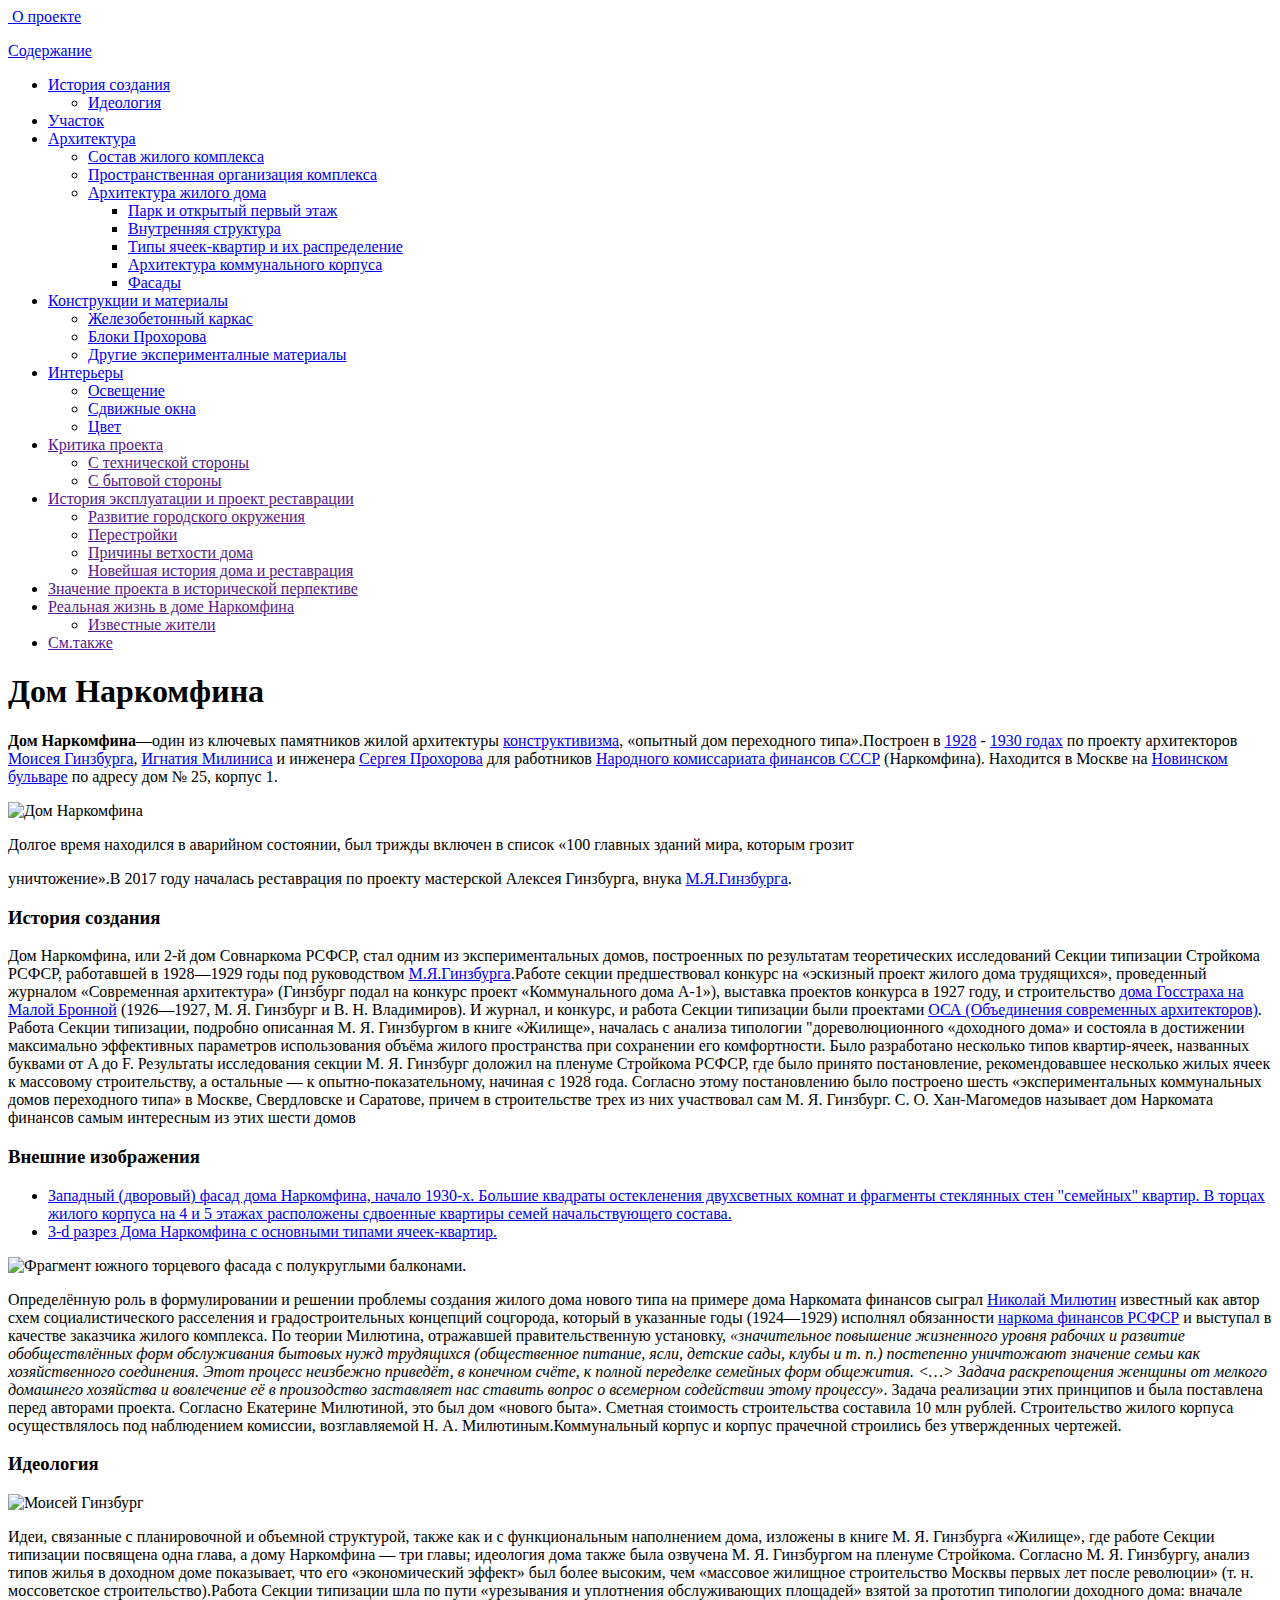
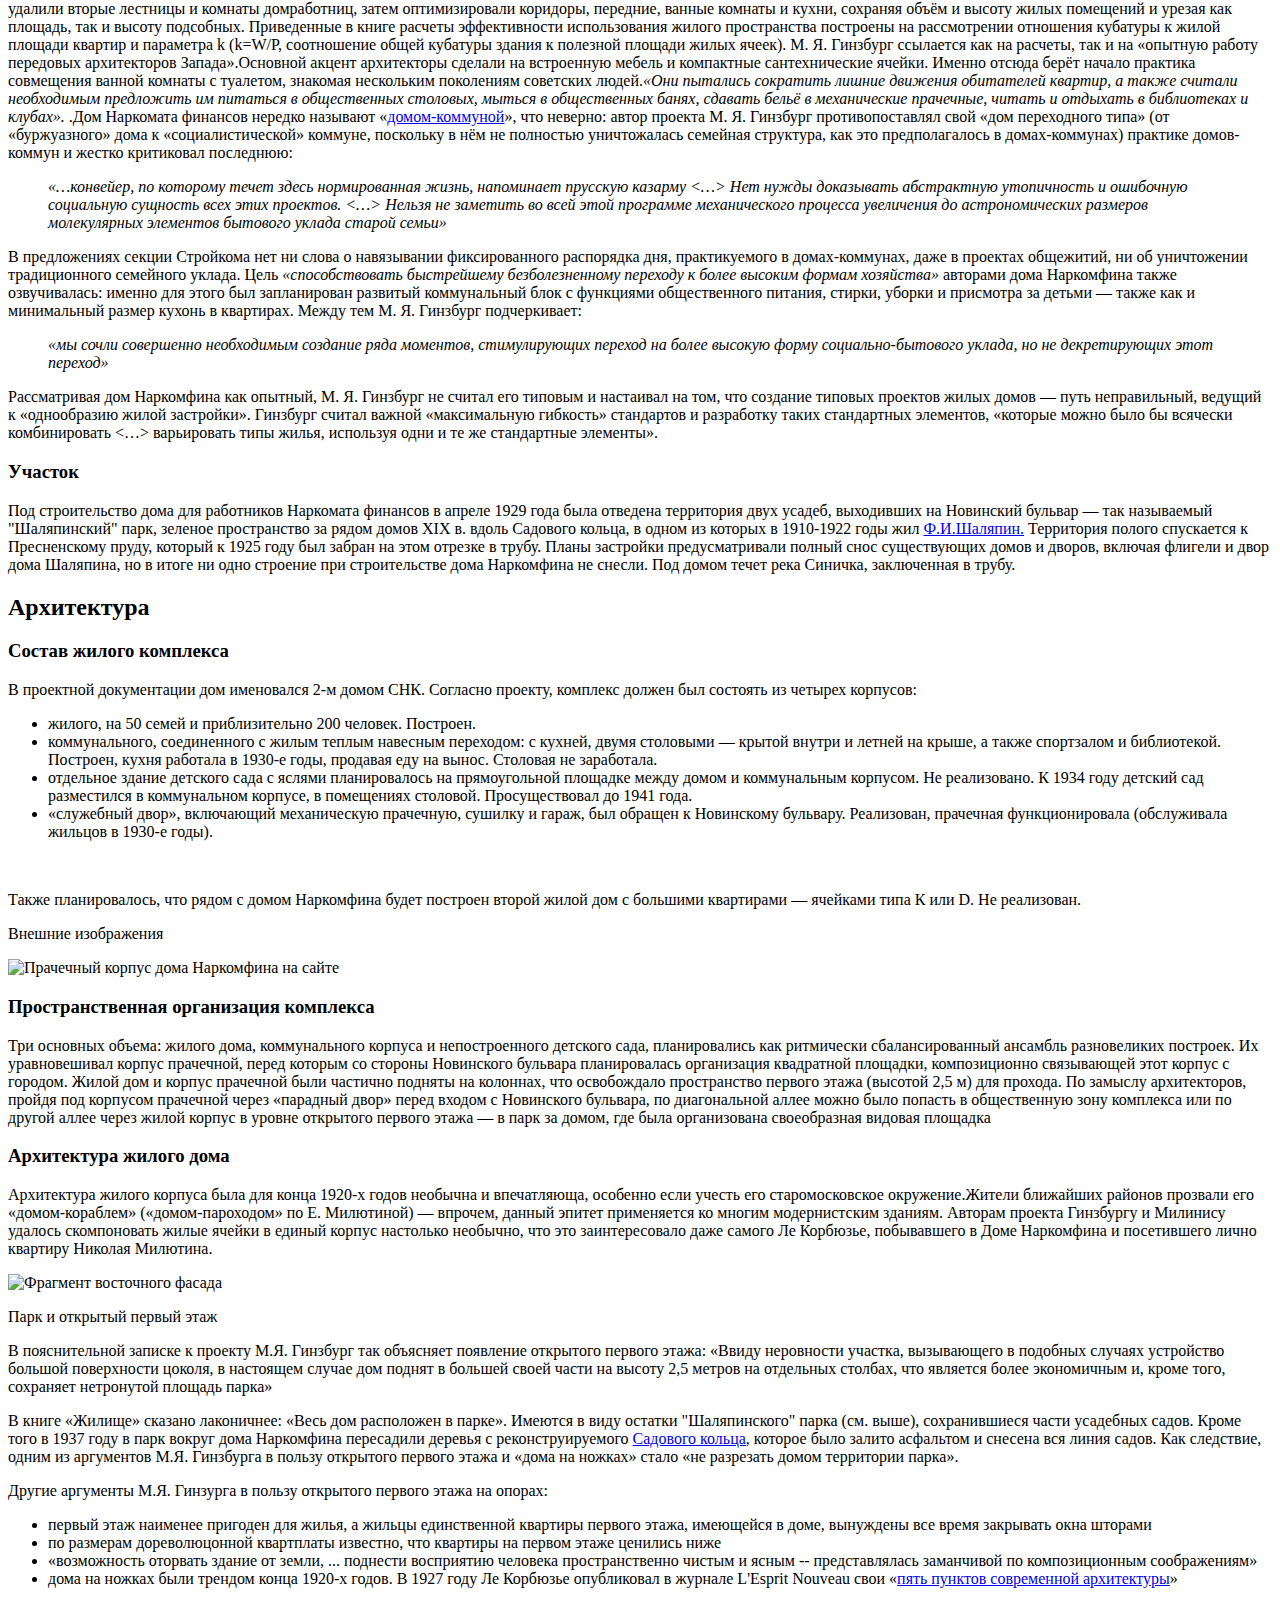
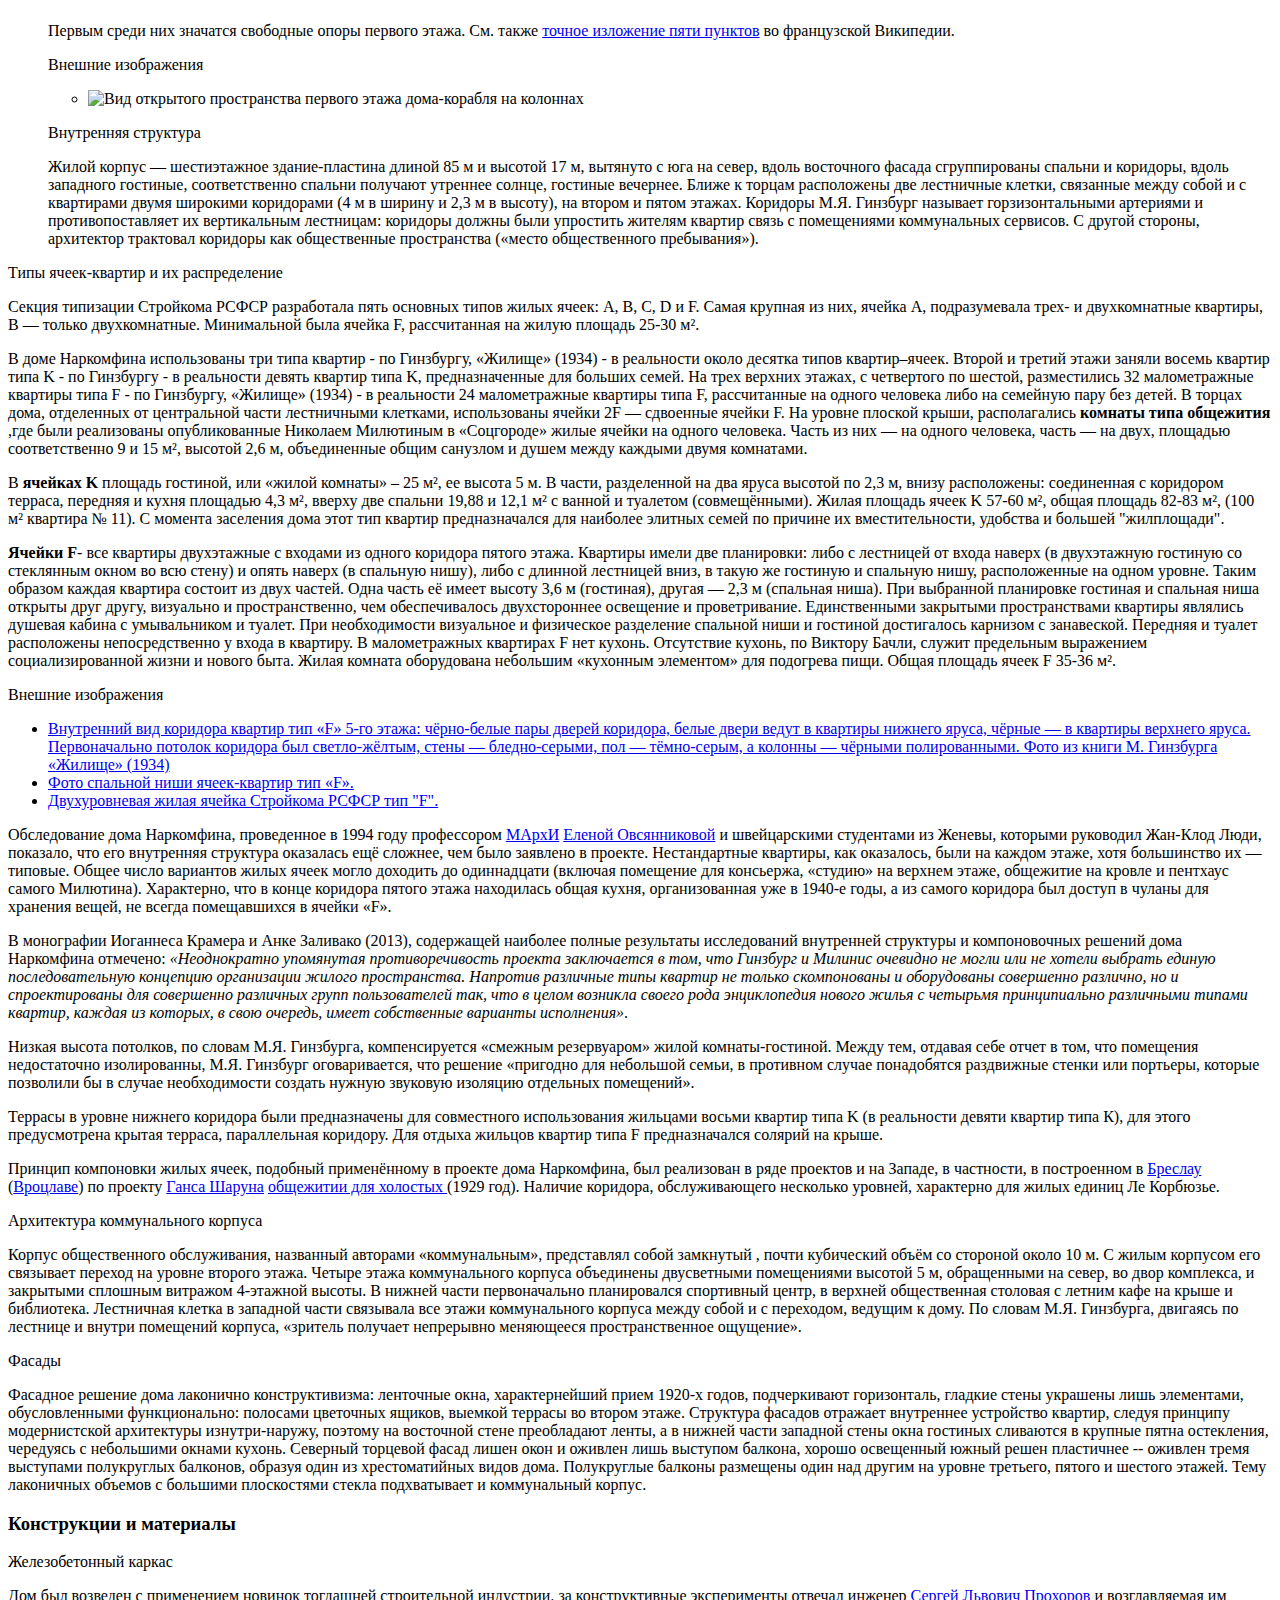
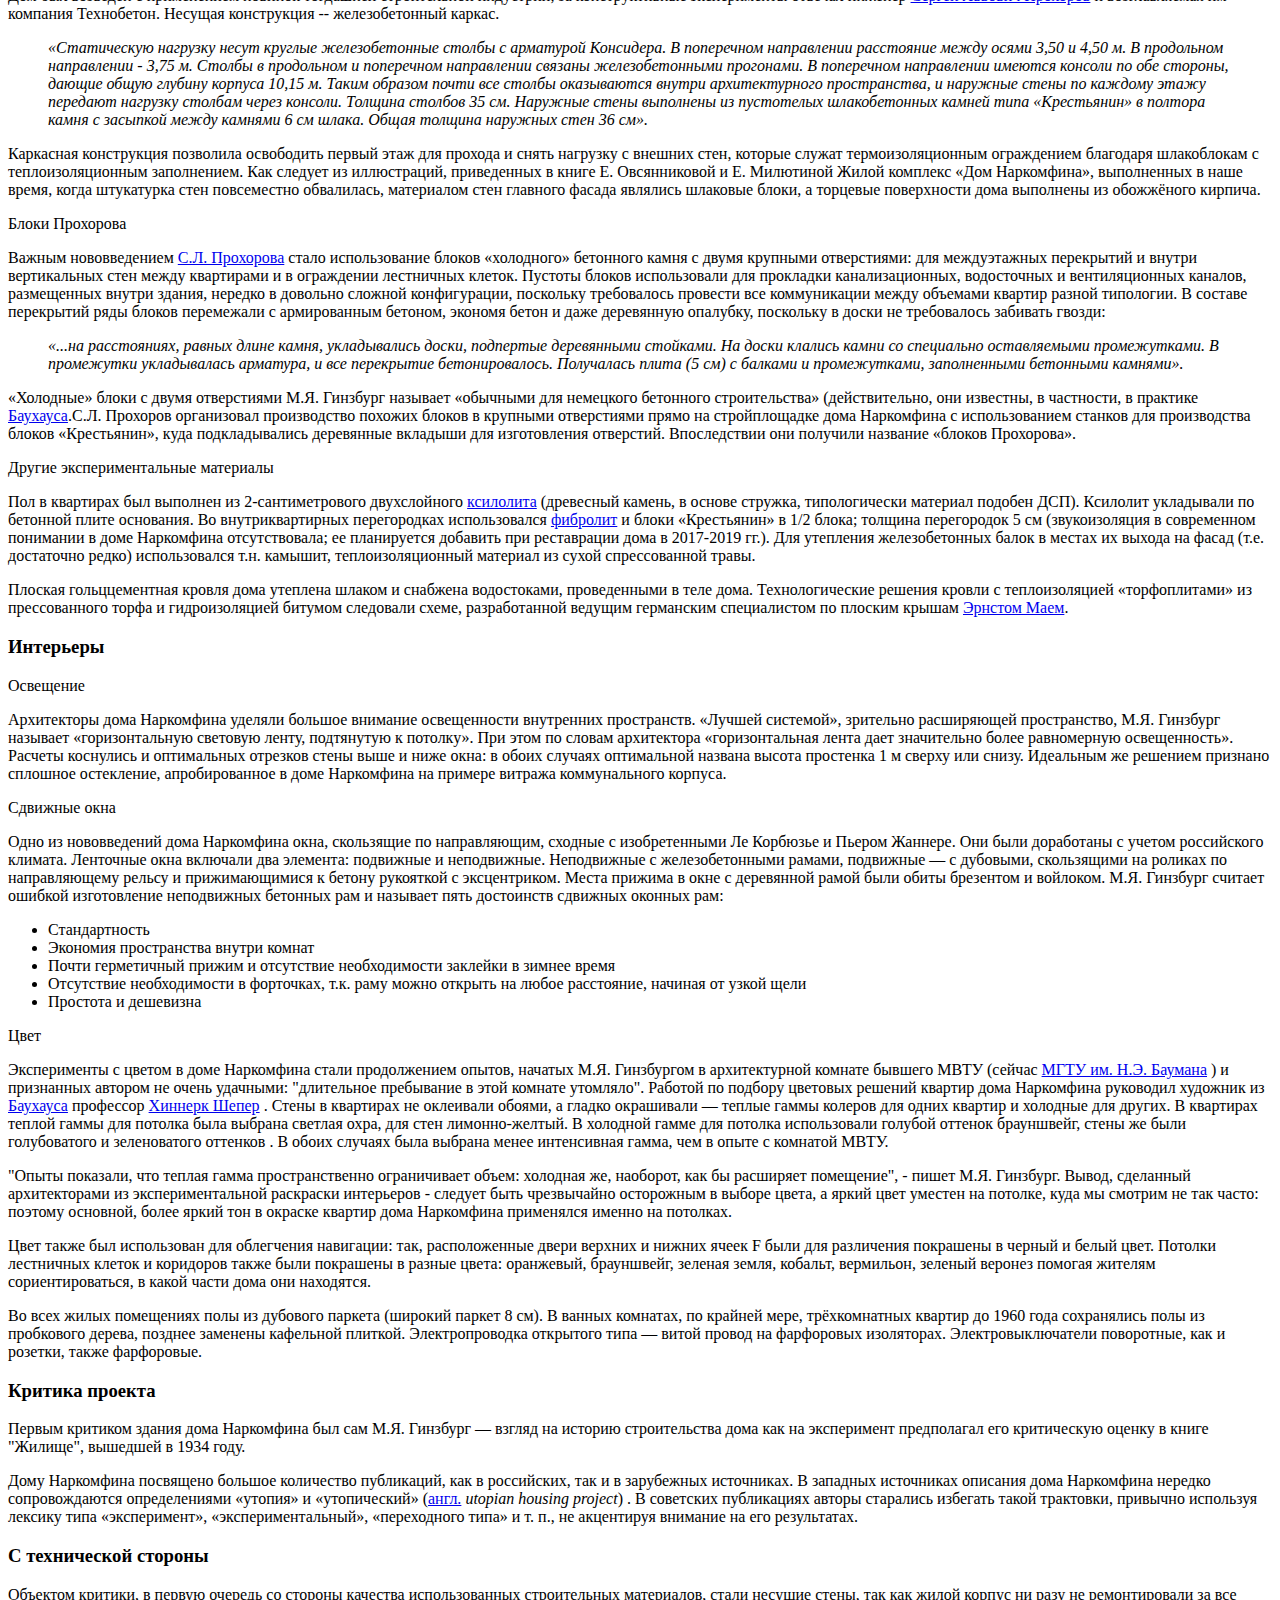
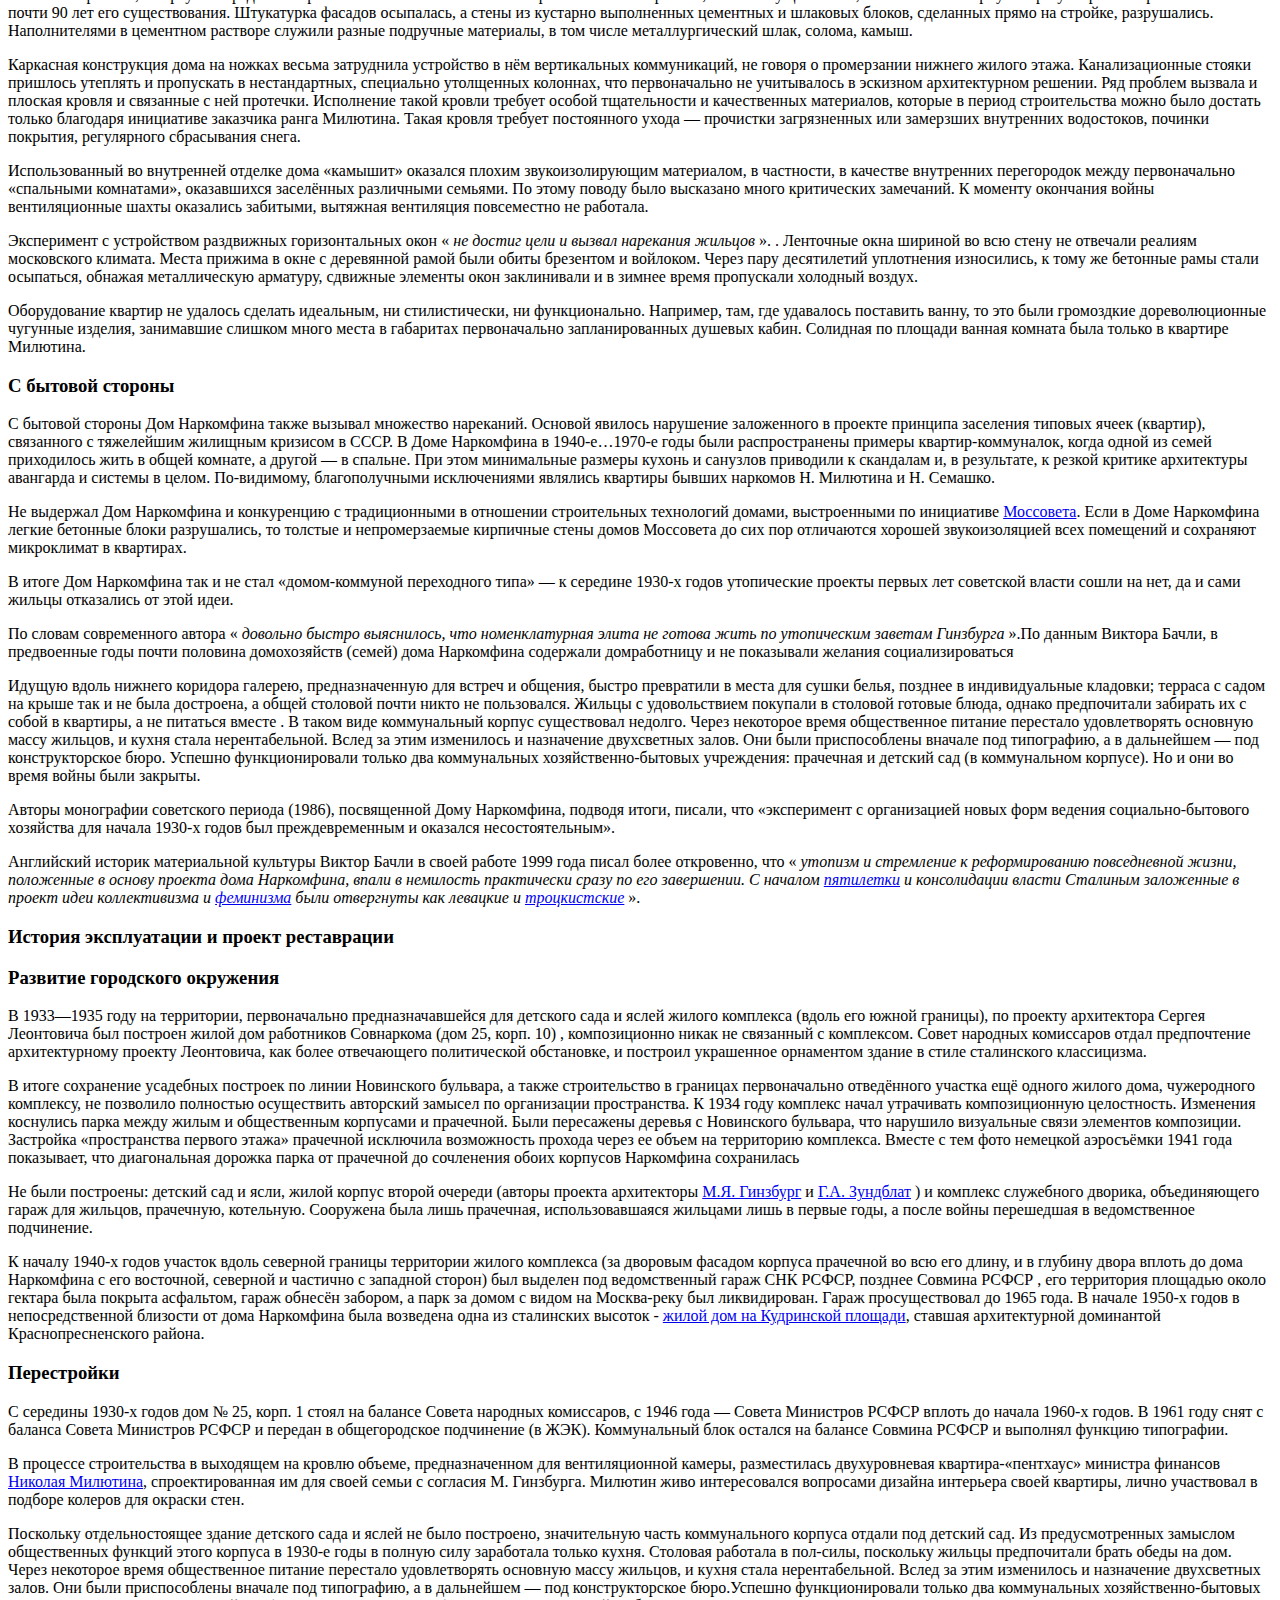
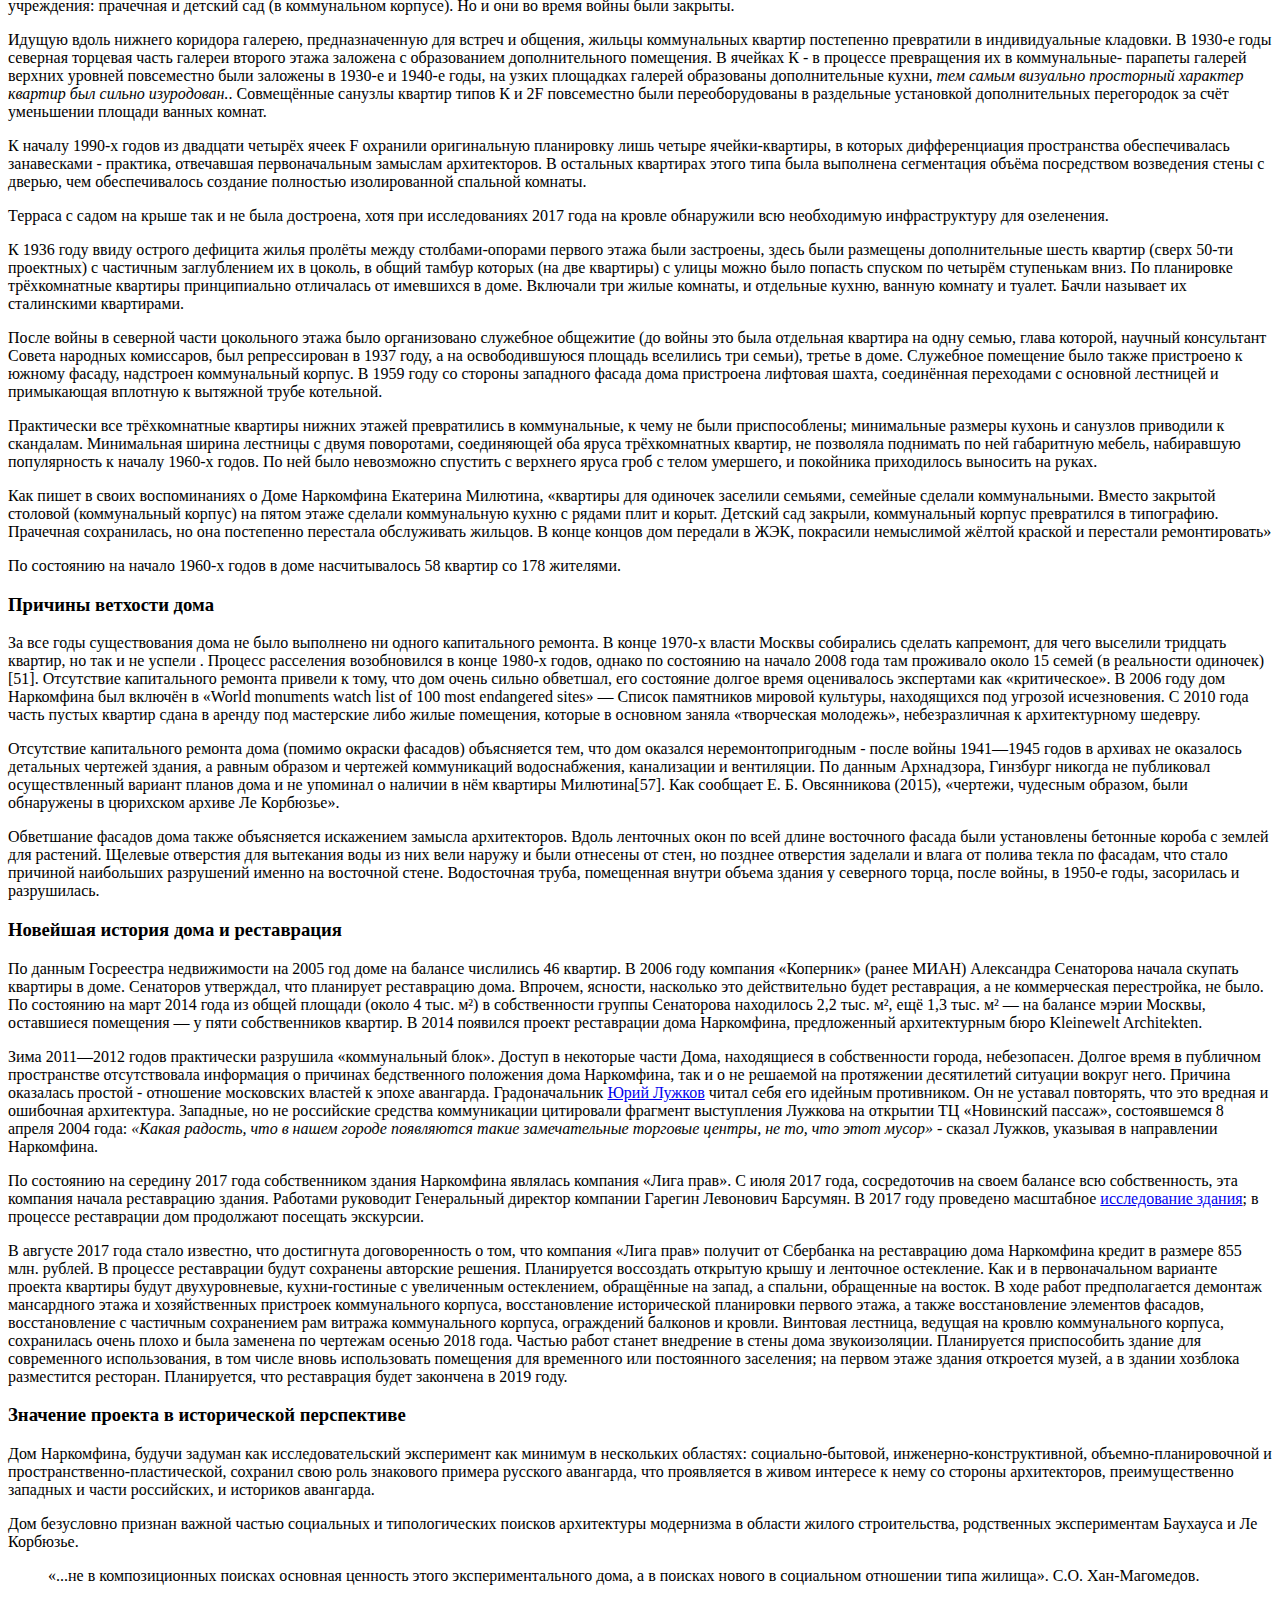
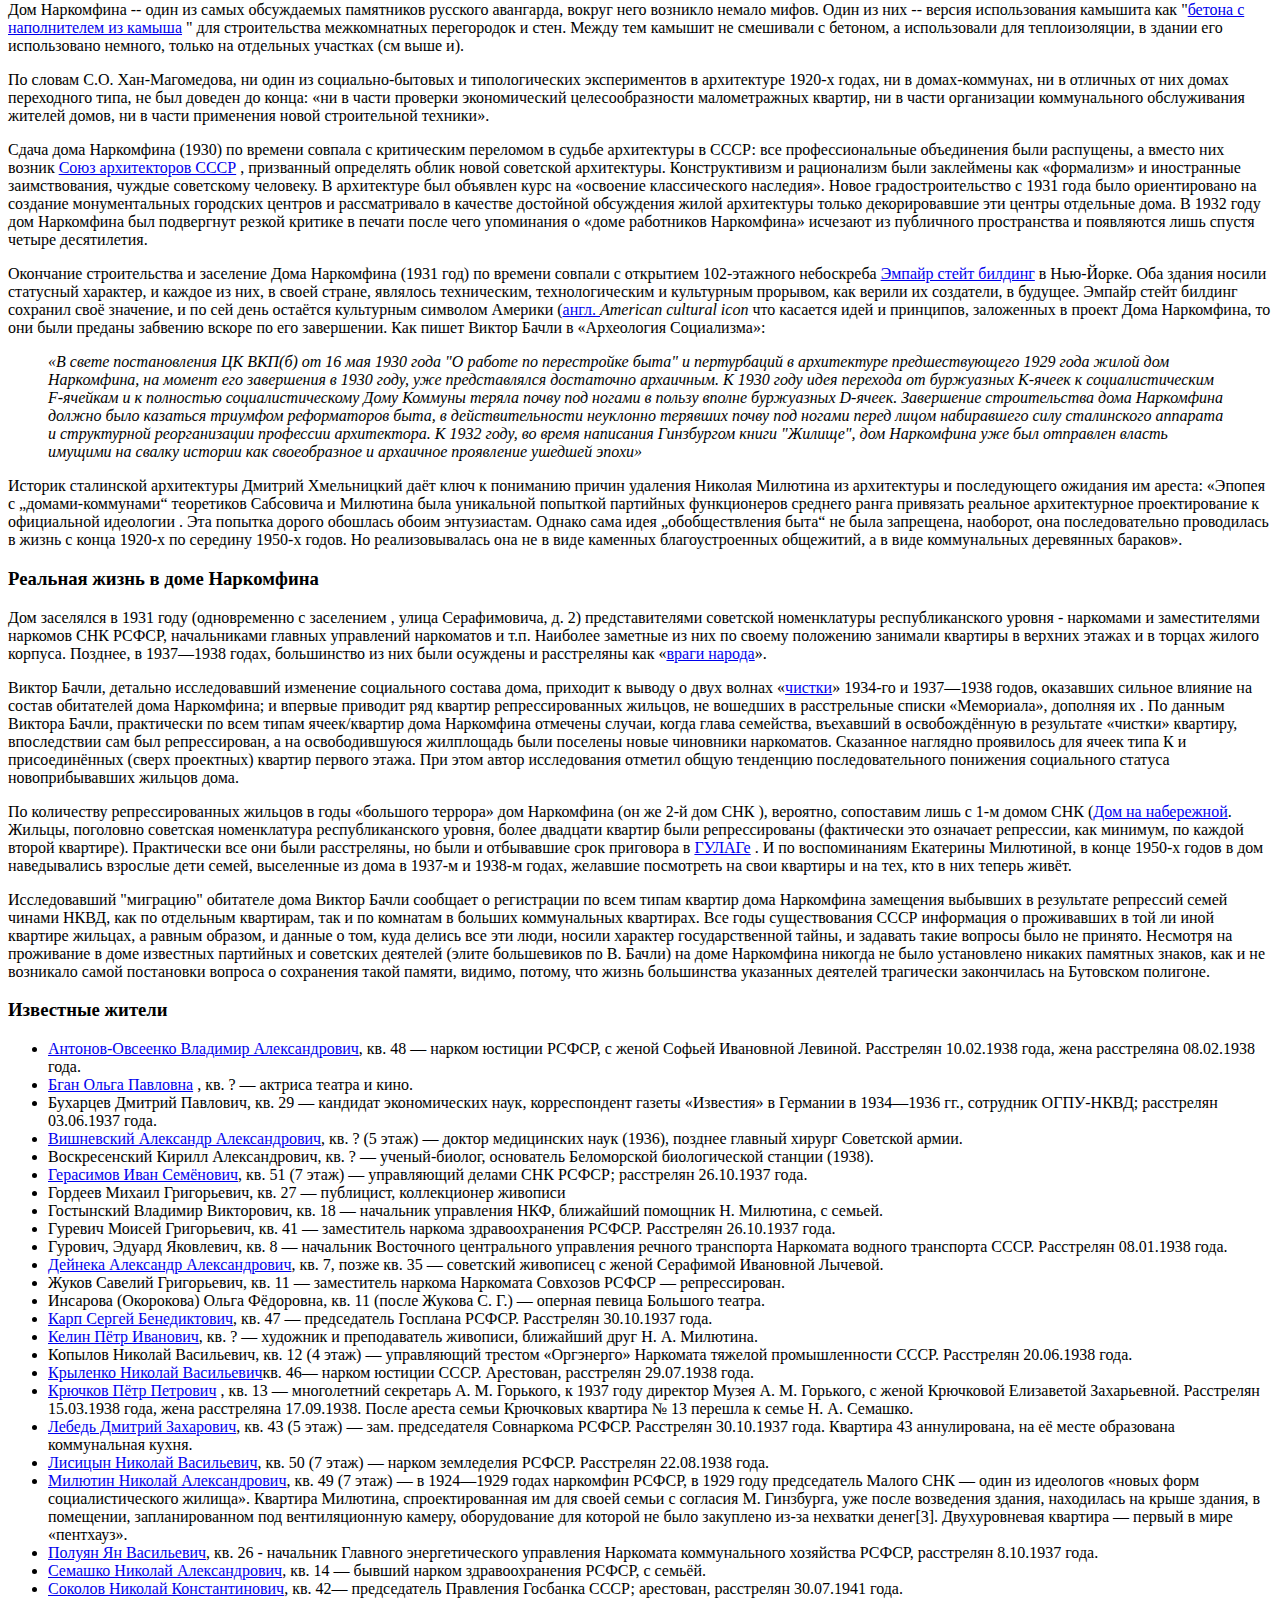
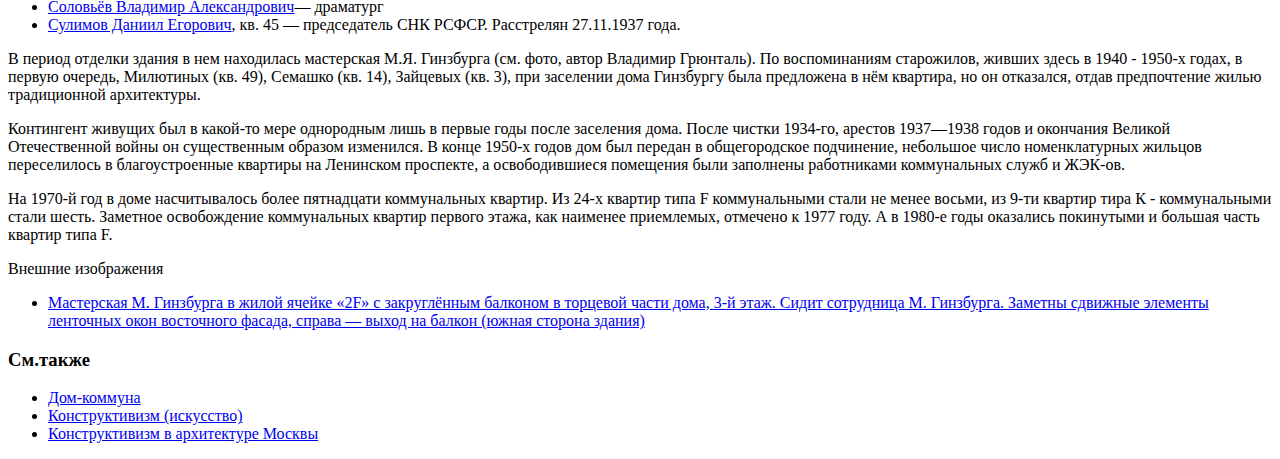
==== index.html @ d17952a6 "Create index.html" ====
<!DOCTYPE html>
<html lang="en" dir="ltr">
<head>
<meta charset="utf-8">
<meta name="" content="">
<meta name="" content="">
<link rel="icon" type="image/x-icon" href="images/favicon.ico" />
<link rel="icon" type="image/png" href="images/favicon.png" />
<title>Дом Наркомфина</title>
<link rel="stylesheet" href="stylesheets/style.css">
<script src="/Users/kofmoon/Documents/GitHub/wikipedium/javascripts/jquery-3.5.1.js" charset="utf-8"></script>
<script>
$(function() {
	$('.sidebar a').each(function() {
		$(this).on('click', function(e) {
			e.preventDefault();
			var scrollTo = $(this).attr('href');
			var whitespace = scrollTo == '#s1' ? 70 : 30;
			$('html,body').animate({
				scrollTop: $(scrollTo).offset().top - whitespace
			}, 1000);
		});
	});
});
</script>
</head>
<body>
  <div class="menubar">
    <a href="index.html"> <img src="images/logo.svg" alt=""> </a>
    <a href="about.html">О проекте</a>
  </div>
<nav class="sidebar">
<p><a href="#s1">Содержание</a></p>
<ul>
<li><a href="#s2">История создания</a></li>
<ul>
<li><a href="#s3">Идеология</a></li>
</ul>
<li><a href="#s4">Участок</a></li>
<li><a href="#s5">Архитектура</a></li>
<ul>
<li><a href="#s6">Состав жилого комплекса</a></li>
<li><a href="#s7">Пространственная организация комплекса</a></li>
<li><a href="#s8">Архитектура жилого дома</a></li>
<ul>
<li><a href="#s9">Парк и открытый первый этаж</a></li>
<li><a href="#s10">Внутренняя структура</a></li>
<li><a href="#s11">Типы ячеек-квартир и их распределение</a></li>
<li><a href="#s12">Архитектура коммунального корпуса</a></li>
<li><a href="#s13">Фасады</a></li>
</ul>
</ul>
<li><a href="#s14">Конструкции и материалы</a></li>
<ul>
<li><a href="#s15">Железобетонный каркас</a></li>
<li><a href="#s16">Блоки Прохорова</a></li>
<li><a href="#s17">Другие эксперименталные материалы</a></li>
</ul>
<li><a href="#s18">Интерьеры</a></li>
<ul>
<li><a href="#s19">Освещение</a></li>
<li><a href="#s20">Сдвижные окна</a></li>
<li><a href="#s21">Цвет</a></li>
</ul>
<li><a href="">Критика проекта</a></li>
<ul>
<li><a href="">С технической стороны</a></li>
<li><a href="">С бытовой стороны</a></li>
</ul>
<li><a href="">История эксплуатации и проект реставрации</a></li>
<ul>
<li><a href="">Развитие городского окружения</a></li>
<li><a href="">Перестройки</a></li>
<li><a href="">Причины ветхости дома</a></li>
<li><a href="">Новейшая история дома и реставрация</a></li>
</ul>
<li><a href="">Значение проекта в исторической перпективе</a></li>
<li><a href="">Реальная жизнь в доме Наркомфина</a></li>
<ul>
<li><a href="">Известные жители</a></li>
</ul>
<li><a href="">См.также</a></li>
</ul>
</nav>
<article>
<h1>Дом Наркомфина</h1>
 <!-- <h5>Материал из Википедии — свободной энциклопедии</h5> -->
 <p class="od"><strong>Дом Наркомфина</strong>—один из ключевых памятников жилой архитектуры <a href="https://ru.wikipedia.org/wiki/Конструктивизм_(искусство)" target="_blank">конструктивизма</a>, «опытный дом переходного типа».Построен в <a href="https://ru.wikipedia.org/wiki/1928_год" target="_blank">1928</a> - <a href="https://ru.wikipedia.org/wiki/1930_год" target="_blank">1930 годах</a> по проекту архитекторов <a href="https://ru.wikipedia.org/wiki/Гинзбург,_Моисей_Яковлевич" target="_blank">Моисея Гинзбурга</a>, <a href="https://ru.wikipedia.org/wiki/Милинис,_Игнатий_Францевич" target="_blank">Игнатия Милиниса</a> и инженера <a href="https://ru.wikipedia.org/wiki/Прохоров,_Сергей_Львович" target="_blank">Сергея Прохорова</a> для работников <a href="https://ru.wikipedia.org/wiki/Народный_комиссариат_финансов_СССР" target="_blank">Народного комиссариата финансов СССР</a> (Наркомфина). Находится в Москве на <a href="https://ru.wikipedia.org/wiki/Новинский_бульвар" target="_blank">Новинском бульваре</a> по адресу дом № 25, корпус 1. </p>
  <img src="images/narkomfin 1.jpg" width="1020px" height="765px" class="img" alt="Дом Наркомфина">
  <p class="bn">Долгое время находился в аварийном состоянии, был трижды включен в список «100 главных зданий мира, которым грозит</p>
  <p>уничтожение».В 2017 году началась реставрация по проекту мастерской Алексея Гинзбурга, внука <a href="https://ru.wikipedia.org/wiki/Гинзбург,_Моисей_Яковлевич" target="_blank">М.Я.Гинзбурга</a>.</p>
  <!-- <p>     <h4>Содержание</h4> </p>
<ul>
<li><a href="https://ru.wikipedia.org/wiki/Дом_Наркомфина#История_создания" target="_parent">История создания</a>    </li> -
<ul>
  <li><a href="https://ru.wikipedia.org/wiki/Дом_Наркомфина#Идеология" target="_parent">Идеология</a>      </li> -
</ul>
<li><a href="https://ru.wikipedia.org/wiki/Дом_Наркомфина#Участок" target="_parent">Участок</a>    </li> -
<li><a href="https://ru.wikipedia.org/wiki/Дом_Наркомфина#Архитектура" target="_parent">Архитектура</a>    </li> -
<ul>
  <li><a href="https://ru.wikipedia.org/wiki/Дом_Наркомфина#Состав_жилого_комплекса" target="_parent">Состав жилого комплекса</a>     </li> -
  <li><a href="https://ru.wikipedia.org/wiki/Дом_Наркомфина#Пространственная_организация_комплекса" target="_parent">Пространственная организация комплекса</a>    </li> -
  <li><a href="https://ru.wikipedia.org/wiki/Дом_Наркомфина#Архитектура_жилого_дома" target="_parent">Архитектура жилого дома</a>     </li> -
  <ul>
      <li><a href="https://ru.wikipedia.org/wiki/Дом_Наркомфина#Парк_и_открытый_первый_этаж" target="_parent">Парк и открытый первый этаж</a>   </li> -
      <li><a href="https://ru.wikipedia.org/wiki/Дом_Наркомфина#Внутренняя_структура" target="_parent">Внутренняя структура</a>    </li> -
      <li><a href="https://ru.wikipedia.org/wiki/Дом_Наркомфина#Типы_ячеек-квартир_и_их_распределение" target="_parent">Типы ячеек-квартир и их распределение</a>  </li> -
      <li><a href="https://ru.wikipedia.org/wiki/Дом_Наркомфина#Архитектура_коммунального_корпуса" target="_parent">Архитектура коммунального корпуса</a>   </li> -
      <li><a href="https://ru.wikipedia.org/wiki/Дом_Наркомфина#Фасады" target="_parent">Фасады</a>     </li> -
  </ul>
<li><a href="https://ru.wikipedia.org/wiki/Дом_Наркомфина#Конструкции_и_материалы" target="_parent">Конструкции и материалы</a>   </li> -
<ul>
<li><a href="https://ru.wikipedia.org/wiki/Дом_Наркомфина#Железобетонный_каркас" target="_parent">Железобетонный каркас</a>    </li> -
<li><a href="https://ru.wikipedia.org/wiki/Дом_Наркомфина#Блоки_Прохорова" target="_parent">Блоки Прохорова</a>    </li> -
<li><a href="https://ru.wikipedia.org/wiki/Дом_Наркомфина#Другие_экспериментальные_материалы" target="_parent">Другие экспериментальные материалы</a>   </li> -
</ul>
<li><a href="https://ru.wikipedia.org/wiki/Дом_Наркомфина#Интерьеры" target="_parent">Интерьеры</a>   </li> -
<ul>
  <li><a href="https://ru.wikipedia.org/wiki/Дом_Наркомфина#Освещение" target="_parent">Освещение</a>   </li> -
  <li><a href="https://ru.wikipedia.org/wiki/Дом_Наркомфина#Сдвижные_окна" target="_parent">Сдвижные окна</a>   </li> -
  <li><a href="https://ru.wikipedia.org/wiki/Дом_Наркомфина#Цвет" target="_parent">Цвет</a> </li>
</ul>
<li><a href="https://ru.wikipedia.org/wiki/Дом_Наркомфина#Критика_проекта" target="_parent">Критика проекта</a>    </li> -
<ul>
  <li><a href="https://ru.wikipedia.org/wiki/Дом_Наркомфина#С_технической_стороны" target="_parent">С технической стороны</a>    </li>
  <li><a href="https://ru.wikipedia.org/wiki/Дом_Наркомфина#С_бытовой_стороны" target="_parent">С бытовой стороны</a>  </li>
</ul>
<li><a href="https://ru.wikipedia.org/wiki/Дом_Наркомфина#История_эксплуатации_и_проект_реставрации" target="_parent">История эксплуатации и проект реставрации</a>   </li>
<ul>
  <li><a href="https://ru.wikipedia.org/wiki/Дом_Наркомфина#Развитие_городского_окружения" target="_parent">Развитие городского окружения</a>   </li>
  <li><a href="https://ru.wikipedia.org/wiki/Дом_Наркомфина#Перестройки" target="_parent">Перестройки</a>  </li>
  <li><a href="https://ru.wikipedia.org/wiki/Дом_Наркомфина#Причины_ветхости_дома" target="_parent">Причины ветхости дома</a>   </li>
  <li><a href="https://ru.wikipedia.org/wiki/Дом_Наркомфина#Новейшая_история_дома_и_реставрация" target="_parent">Новейшая история дома и реставрация</a>  </li>
</ul>
<li><a href="https://ru.wikipedia.org/wiki/Дом_Наркомфина#Значение_проекта_в_исторической_перспективе" target="_parent">Значение проекта в исторической перспективе</a>  </li>
<li><a href="https://ru.wikipedia.org/wiki/Дом_Наркомфина#Реальная_жизнь_в_доме_Наркомфина" target="_parent">Реальная жизнь в доме Наркомфина</a>   </li>
<ul>
  <li><a href="https://ru.wikipedia.org/wiki/Дом_Наркомфина#Известные_жители" target="_parent">Известные жители</a>    </li>
</ul>
<li><a href="https://ru.wikipedia.org/wiki/Дом_Наркомфина#См._также" target="_parent">См.также</a>  </li>
<li><a href="https://ru.wikipedia.org/wiki/Дом_Наркомфина#Примечания" target="_parent">Примечания</a>    </li>
<ul>
  <li><a href="https://ru.wikipedia.org/wiki/Дом_Наркомфина#Сноски" target="_parent">Сноски</a>   </li>
  <li><a href="https://ru.wikipedia.org/wiki/Дом_Наркомфина#Источники" target="_parent">Источники</a>   </li>
</ul>
<li><a href="https://ru.wikipedia.org/wiki/Дом_Наркомфина#Литература" target="_parent">Литература</a>   </li>
<li><a href="https://ru.wikipedia.org/wiki/Дом_Наркомфина#Ссылки" target="_parent">Ссылки</a>  </li>

</ul>





</ul> -->




<h3 id="s2">История создания</h3>
<p class="od" >Дом Наркомфина, или 2-й дом Совнаркома РСФСР, стал одним из экспериментальных домов, построенных по результатам теоретических исследований Секции типизации Стройкома РСФСР, работавшей в 1928—1929 годы под руководством <a href="https://ru.wikipedia.org/wiki/Гинзбург,_Моисей_Яковлевич" target="_blank">М.Я.Гинзбурга</a>.Работе секции предшествовал конкурс на «эскизный проект жилого дома трудящихся», проведенный журналом
«Современная архитектура» (Гинзбург подал на конкурс проект «Коммунального дома А-1»), выставка проектов конкурса в 1927 году, и строительство <a href="https://ru.wikipedia.org/wiki/Жилой_дом_Госстраха_на_Малой_Бронной" target="_blank">дома Госстраха на Малой Бронной</a> (1926—1927, М. Я. Гинзбург и В. Н. Владимиров). И журнал, и конкурс, и работа Секции типизации были проектами <a href="https://ru.wikipedia.org/wiki/Объединение_современных_архитекторов" target="_blank">ОСА (Объединения современных архитекторов)</a>. Работа Секции типизации, подробно описанная М. Я. Гинзбургом в книге «Жилище», началась с анализа типологии "дореволюционного «доходного дома» и состояла в достижении максимально эффективных параметров использования объёма жилого пространства при сохранении его комфортности. Было разработано несколько типов квартир-ячеек, названных буквами от A до F. Результаты исследования секции М. Я. Гинзбург доложил на пленуме Стройкома РСФСР, где было принято постановление,  рекомендовавшее несколько жилых ячеек к массовому строительству, а остальные — к опытно-показательному, начиная с 1928 года. Согласно этому постановлению было построено шесть «экспериментальных коммунальных домов переходного типа» в Москве, Свердловске и Саратове, причем в строительстве трех из них участвовал сам М. Я. Гинзбург. С. О. Хан-Магомедов называет дом Наркомата финансов самым интересным из этих шести домов   </p>

<h3>Внешние изображения</h3>
<ul>
<li><a href="http://www.artandarchitecture.org.uk/images/full/75aa275d5933ce603805214221bc10930753aa45.html" target="_blank">Западный (дворовый) фасад дома Наркомфина, начало 1930-х. Большие
квадраты остекленения двухсветных
комнат и фрагменты стеклянных стен
"семейных" квартир. В торцах жилого корпуса на 4 и 5 этажах расположены сдвоенные квартиры семей начальствующего состава. </a>      </li>
<li> <a href="http://1.bp.blogspot.com/-ZjnkB59zXxg/VXw2PdCZWOI/AAAAAAAAMlU/ABbjK4QWduk/s1600/Narkomfin_4lagen.png" target="_blank">3-d разрез Дома Наркомфина с основными типами ячеек-квартир.</a>      </li>
</ul>
<img src="https://upload.wikimedia.org/wikipedia/commons/thumb/0/07/Narkonfin-apartments-moscow-russia-architects-ginsburg-m-milinis-i-1928-1929-photograph-photographer-robert-byron3.png/300px-Narkonfin-apartments-moscow-russia-architects-ginsburg-m-milinis-i-1928-1929-photograph-photographer-robert-byron3.png" alt="Фрагмент южного торцевого фасада с полукруглыми балконами.">

<p class="od">Определённую роль в формулировании и решении проблемы создания жилого дома нового типа на примере дома Наркомата финансов сыграл <a href="https://ru.wikipedia.org/wiki/Милютин,_Николай_Александрович" target="_blank">Николай Милютин</a> известный как автор схем социалистического расселения и градостроительных концепций соцгорода, который в указанные годы (1924—1929) исполнял обязанности <a href="https://ru.wikipedia.org/wiki/Народный_комиссариат_финансов_РСФСР" target="_blank">наркома финансов РСФСР</a> и выступал в качестве заказчика жилого комплекса. По теории Милютина, отражавшей правительственную установку, <em>«значительное повышение жизненного уровня рабочих и развитие обобществлённых форм обслуживания бытовых нужд трудящихся (общественное питание, ясли, детские сады, клубы и т. п.) постепенно уничтожают значение семьи как хозяйственного соединения. Этот процесс неизбежно приведёт, в конечном счёте, к полной переделке семейных форм общежития. <…> Задача раскрепощения женщины от мелкого домашнего хозяйства и вовлечение её в произодство заставляет нас ставить вопрос о всемерном содействии этому процессу»</em>. Задача реализации этих принципов и была поставлена перед авторами проекта. Согласно Екатерине Милютиной, это был дом «нового быта».
Сметная стоимость строительства составила 10 млн рублей. Строительство жилого корпуса осуществлялось под наблюдением комиссии, возглавляемой Н. А. Милютиным.Коммунальный корпус и корпус прачечной строились без утвержденных чертежей.</p>

<h3 id=s3>Идеология</h3>
<img src="https://upload.wikimedia.org/wikipedia/commons/thumb/7/70/Moisei_Ginzburg.jpg/220px-Moisei_Ginzburg.jpg" alt="Моисей Гинзбург">
<p class="od">Идеи, связанные с планировочной и объемной структурой, также как и с функциональным наполнением дома, изложены в книге М. Я. Гинзбурга «Жилище», где работе Секции типизации посвящена одна глава, а дому Наркомфина — три главы; идеология дома также была озвучена М. Я. Гинзбургом на пленуме Стройкома. Согласно М. Я. Гинзбургу, анализ типов жилья в доходном доме показывает, что его «экономический эффект» был более высоким, чем «массовое жилищное строительство Москвы первых лет после революции» (т. н. моссоветское строительство).Работа Секции типизации шла по пути «урезывания и уплотнения обслуживающих площадей» взятой за прототип типологии доходного дома: вначале удалили вторые лестницы и комнаты домработниц, затем оптимизировали коридоры, передние, ванные комнаты и кухни, сохраняя объём и высоту жилых помещений и урезая как площадь, так и высоту подсобных. Приведенные в книге расчеты эффективности использования жилого пространства построены на рассмотрении отношения кубатуры к жилой площади квартир и параметра k (k=W/P, соотношение общей кубатуры здания к полезной площади жилых ячеек). М. Я. Гинзбург ссылается как на расчеты, так и на «опытную работу передовых архитекторов Запада».Основной акцент архитекторы сделали на встроенную мебель и компактные сантехнические ячейки. Именно отсюда берёт начало практика совмещения ванной комнаты с туалетом, знакомая нескольким поколениям советских людей.<em>«Они пытались сократить лишние движения обитателей квартир, а также считали необходимым предложить им питаться в общественных столовых, мыться в общественных банях, сдавать бельё в механические прачечные, читать и отдыхать в библиотеках и клубах». </em>.Дом Наркомата финансов нередко называют «<a href="https://ru.wikipedia.org/wiki/Дом-коммуна" target="_blank">домом-коммуной</a>», что неверно: автор проекта М. Я. Гинзбург противопоставлял свой «дом переходного типа» (от «буржуазного» дома к «социалистической» коммуне, поскольку в нём не полностью уничтожалась семейная структура, как это предполагалось в домах-коммунах) практике домов-коммун и жестко критиковал последнюю:

<p> <blockquote>
  <p><em>«…конвейер, по которому течет здесь нормированная жизнь, напоминает прусскую казарму <…> Нет нужды доказывать абстрактную утопичность и ошибочную социальную сущность всех этих проектов. <…> Нельзя не заметить во всей этой программе механического процесса увеличения до астрономических размеров молекулярных элементов бытового уклада старой семьи»</em> </p>
</blockquote>  </p>
<p>В предложениях секции Стройкома нет ни слова о навязывании фиксированного распорядка дня, практикуемого в домах-коммунах, даже в проектах общежитий, ни об уничтожении традиционного семейного уклада. Цель <em> «способствовать быстрейшему безболезненному переходу к более высоким формам хозяйства»</em> авторами дома Наркомфина также озвучивалась: именно для этого был запланирован развитый коммунальный блок с функциями общественного питания, стирки, уборки и присмотра за детьми — также как и минимальный размер кухонь в квартирах. Между тем М. Я. Гинзбург подчеркивает: </p>
<p> <blockquote>
  <p><em>«мы сочли совершенно необходимым создание ряда моментов, стимулирующих переход на более высокую форму социально-бытового уклада, но не декретирующих этот переход»</em> </p>
</blockquote> </p>
<p class="non">Рассматривая дом Наркомфина как опытный, М. Я. Гинзбург не считал его типовым и настаивал на том, что создание типовых проектов жилых домов — путь неправильный, ведущий к «однообразию жилой застройки». Гинзбург считал важной «максимальную гибкость» стандартов и разработку таких стандартных элементов, «которые можно было бы всячески комбинировать <…> варьировать типы жилья, используя одни и те же стандартные элементы».</p>

<h3 id=s4>Участок</h3>
<p class="od">Под строительство дома для работников Наркомата финансов в апреле 1929 года была отведена территория двух усадеб, выходивших на Новинский бульвар — так называемый "Шаляпинский" парк, зеленое пространство за рядом домов XIX в. вдоль Садового кольца, в одном из которых в 1910-1922 годы жил <a href="https://ru.wikipedia.org/wiki/Шаляпин,_Фёдор_Иванович" target="_blank">Ф.И.Шаляпин.</a> Территория полого спускается к Пресненскому пруду, который к 1925 году был забран на этом отрезке в трубу.  Планы застройки предусматривали полный снос существующих домов и дворов, включая флигели и двор дома Шаляпина, но в итоге ни одно строение при строительстве дома Наркомфина не снесли. Под домом течет река Синичка, заключенная в трубу.   </p>


<h2 id=s5>Архитектура</h2>
<p id=s6><strong><h3>Состав жилого комплекса</h3></strong>  </p>
<p class="od">В проектной документации дом именовался 2-м домом СНК. Согласно проекту, комплекс должен был состоять из четырех корпусов: </p>
<ul>
  <li>жилого, на 50 семей и приблизительно 200 человек. Построен.  </li>
  <li>коммунального, соединенного с жилым теплым навесным переходом: с кухней, двумя столовыми — крытой внутри и летней на крыше, а также спортзалом и библиотекой. Построен, кухня работала в 1930-е годы, продавая еду на вынос. Столовая не заработала.</li>
  <li>отдельное здание детского сада с яслями планировалось на прямоугольной площадке между домом и коммунальным корпусом. Не реализовано. К 1934 году детский сад разместился в коммунальном корпусе, в помещениях столовой. Просуществовал до 1941 года.</li>
  <li>«служебный двор», включающий механическую прачечную, сушилку и гараж, был обращен к Новинскому бульвару. Реализован, прачечная функционировала (обслуживала жильцов в 1930-е годы).</li>
</ul>
<br>
<p class="od">Также планировалось, что рядом с домом Наркомфина будет построен второй жилой дом с большими квартирами — ячейками типа К или D. Не реализован.</p>

<p>Внешние изображения</p>

<img src="http://www.artandarchitecture.org.uk/assets/aa_image/700/3/b/c/c/3bccbf4b50144c756092770b669566c77765943a.jpg" alt="Прачечный корпус дома Наркомфина на сайте">

<h3 id=s7>Пространственная организация комплекса</h3>
<p class="non">Три основных объема: жилого дома, коммунального корпуса и непостроенного детского сада, планировались как ритмически сбалансированный ансамбль разновеликих построек. Их уравновешивал корпус прачечной, перед которым со стороны Новинского бульвара планировалась организация квадратной площадки, композиционно связывающей этот корпус с городом. Жилой дом и корпус прачечной были частично подняты на колоннах, что освобождало пространство первого этажа (высотой 2,5 м) для прохода. По замыслу архитекторов, пройдя под корпусом прачечной через «парадный двор» перед входом с Новинского бульвара, по диагональной аллее можно было попасть в общественную зону комплекса или по другой аллее через жилой корпус в уровне открытого первого этажа — в парк за домом, где была организована своеобразная видовая площадка</p>

<h3 id=s8>Архитектура жилого дома</h3>
<p class="non">Архитектура жилого корпуса была для конца 1920-х годов необычна и впечатляюща, особенно если учесть его старомосковское окружение.Жители ближайших районов прозвали его «домом-кораблем» («домом-пароходом» по Е. Милютиной) — впрочем, данный эпитет применяется ко многим модернистским зданиям. Авторам проекта Гинзбургу и Милинису удалось скомпоновать жилые ячейки в единый корпус настолько необычно, что это заинтересовало даже самого Ле Корбюзье, побывавшего в Доме Наркомфина и посетившего лично квартиру Николая Милютина.</p>

<img src="https://upload.wikimedia.org/wikipedia/commons/thumb/d/d6/Robert_Byron_1930s_Narkomfin_building_%28Architect_M._Ginzburg%29.png/300px-Robert_Byron_1930s_Narkomfin_building_%28Architect_M._Ginzburg%29.png" alt="Фрагмент восточного фасада">

<p id=s9>Парк и открытый первый этаж</p>
<p class="od">В пояснительной записке к проекту М.Я. Гинзбург так объясняет появление открытого первого этажа: «Ввиду неровности участка, вызывающего в подобных случаях устройство большой поверхности цоколя, в настоящем случае дом поднят в большей своей части на высоту 2,5 метров на отдельных столбах, что является более экономичным и, кроме того, сохраняет нетронутой площадь парка» </p>
<p class="od">В книге «Жилище» сказано лаконичнее: «Весь дом расположен в парке». Имеются в виду остатки "Шаляпинского" парка (см. выше), сохранившиеся части усадебных садов. Кроме того в 1937 году в парк вокруг дома Наркомфина пересадили деревья с реконструируемого <a href="https://ru.wikipedia.org/wiki/Садовое_кольцо" target="_blank">Садового кольца</a>, которое было залито асфальтом и снесена вся линия садов. Как следствие, одним из аргументов М.Я. Гинзбурга в пользу открытого первого этажа и «дома на ножках» стало «не разрезать домом территории парка». </p>
<p class="od">Другие аргументы М.Я. Гинзурга в пользу открытого первого этажа на опорах:</p>
<ul>
  <li>первый этаж наименее пригоден для жилья, а жильцы единственной квартиры первого этажа, имеющейся в доме, вынуждены все время закрывать окна шторами</li>
  <li>по размерам дореволюцонной квартплаты известно, что квартиры на первом этаже ценились ниже</li>
  <li>«возможность оторвать здание от земли, ... поднести восприятию человека пространственно чистым и ясным -- представлялась заманчивой по композиционным соображениям»</li>
  <li>дома на ножках были трендом конца 1920-х годов. В 1927 году Ле Корбюзье опубликовал в журнале L'Esprit Nouveau свои «<a href="https://ru.wikipedia.org/wiki/Пять_отправных_точек_современной_архитектуры" target="_blank">пять пунктов современной архитектуры</a>» </li>
<br>
  <p class="non">Первым среди них значатся свободные опоры первого этажа. См. также <a href="https://fr.wikipedia.org/wiki/Cinq_points_de_l%27architecture_moderne" target="_blank">точное изложение пяти пунктов</a> во французской Википедии. </p>

<p>Внешние изображения</p>
<ul>
  <li><img src="http://www.artandarchitecture.org.uk/assets/aa_image/700/a/e/0/5/ae0583a6d7a07fad7708b5f6cf59872e88553ae0.jpg" alt="Вид открытого пространства первого этажа дома-корабля на колоннах">  </li>
</ul>

<p id=s10>Внутренняя структура</p>

  <p class="non">Жилой корпус — шестиэтажное здание-пластина длиной 85 м и высотой 17 м, вытянуто с юга на север, вдоль восточного фасада сгруппированы спальни и коридоры, вдоль западного гостиные, соответственно спальни получают утреннее солнце, гостиные вечернее. Ближе к торцам расположены две лестничные клетки, связанные между собой и с квартирами двумя широкими коридорами (4 м в ширину и 2,3 м в высоту), на втором и пятом этажах. Коридоры М.Я. Гинзбург называет горзизонтальными артериями и противопоставляет их вертикальным лестницам: коридоры должны были упростить жителям квартир связь с помещениями коммунальных сервисов. С другой стороны, архитектор трактовал коридоры как общественные пространства («место общественного пребывания»). </p>

</ul>

<p id=s11>Типы ячеек-квартир и их распределение</p>
<p class="od">Секция типизации Стройкома РСФСР разработала пять основных типов жилых ячеек: A, B, C, D и F. Самая крупная из них, ячейка A, подразумевала трех- и двухкомнатные квартиры, B — только двухкомнатные. Минимальной была ячейка F, рассчитанная на жилую площадь 25-30 м².</p>

<p class="od">В доме Наркомфина использованы три типа квартир - по Гинзбургу, «Жилище» (1934) - в реальности около десятка типов квартир–ячеек. Второй и третий этажи заняли восемь квартир типа K - по Гинзбургу - в реальности девять квартир типа K, предназначенные для больших семей. На трех верхних этажах, с четвертого по шестой, разместились 32 малометражные квартиры типа F - по Гинзбургу, «Жилище» (1934) - в реальности 24 малометражные квартиры типа F, рассчитанные на одного человека либо на семейную пару без детей. В торцах дома, отделенных от центральной части лестничными клетками, использованы ячейки 2F — сдвоенные ячейки F. На уровне плоской крыши, располагались <strong>комнаты типа общежития</strong> ,где были реализованы опубликованные Николаем Милютиным в «Соцгороде» жилые ячейки на одного человека. Часть из них — на одного человека, часть — на двух, площадью соответственно 9 и 15 м², высотой 2,6 м, объединенные общим санузлом и душем между каждыми двумя комнатами.</p>

<p class="od">В <strong>ячейках K</strong> площадь гостиной, или «жилой комнаты» – 25 м², ее высота 5 м. В части, разделенной на два яруса высотой по 2,3 м, внизу расположены: соединенная с коридором терраса, передняя и кухня площадью 4,3 м², вверху две спальни 19,88 и 12,1 м² с ванной и туалетом (совмещёнными). Жилая площадь ячеек K 57-60 м², общая площадь 82-83 м², (100 м² квартира № 11). С момента заселения дома этот тип квартир предназначался для наиболее элитных семей по причине их вместительности, удобства и большей "жилплощади".     </p>

<p class="od"><strong>Ячейки F</strong>- все квартиры двухэтажные с входами из одного коридора пятого этажа. Квартиры имели две планировки: либо с лестницей от входа наверх (в двухэтажную гостиную со стеклянным окном во всю стену) и опять наверх (в спальную нишу), либо с длинной лестницей вниз, в такую же гостиную и спальную нишу, расположенные на одном уровне. Таким образом каждая квартира состоит из двух частей. Одна часть её имеет высоту 3,6 м (гостиная), другая — 2,3 м (спальная ниша). При выбранной планировке гостиная и спальная ниша открыты друг другу, визуально и пространственно, чем обеспечивалось двухстороннее освещение и проветривание. Единственными закрытыми пространствами квартиры являлись душевая кабина с умывальником и туалет. При необходимости визуальное и физическое разделение спальной ниши и гостиной достигалось карнизом с занавеской. Передняя и туалет расположены непосредственно у входа в квартиру. В малометражных квартирах F нет кухонь. Отсутствие кухонь, по Виктору Бачли, служит предельным выражением социализированной жизни и нового быта. Жилая комната оборудована небольшим «кухонным элементом» для подогрева пищи. Общая площадь ячеек F 35-36 м².  </p>

<p>Внешние изображения</p>
<ul>
<li><a href="https://www.flickr.com/photos/67183806@N05/6902014492/in/photostream/" target="_blank">Внутренний вид коридора квартир тип «F» 5-го этажа: чёрно-белые пары дверей коридора, белые двери ведут в квартиры нижнего яруса, чёрные — в квартиры верхнего яруса. Первоначально потолок коридора был светло-жёлтым, стены — бледно-серыми, пол — тёмно-серым, а колонны — чёрными полированными. Фото из книги М. Гинзбурга «Жилище» (1934)</a>      </li>
<li><a href="https://f1.mylove.ru/ptBsg1YAF2.jpg" target="_blank">Фото спальной ниши ячеек-квартир тип «F».</a>   </li>
<li><a href="https://thecharnelhouse.org/2013/10/05/dom-narkomfin-in-moscow-1929/f-type-split-level-dwelling-unit/" target="_blank">Двухуровневая жилая ячейка Стройкома РСФСР тип "F".</a>  </li>
</ul>

<p class="od">Обследование дома Наркомфина, проведенное в 1994 году профессором <a href="https://ru.wikipedia.org/wiki/Московский_архитектурный_институт_(государственная_академия)" target="_blank">МАрхИ</a> <a href="https://ru.wikipedia.org/wiki/Овсянникова,_Елена_Борисовна" target="_blank">Еленой Овсянниковой</a> и швейцарскими студентами из Женевы, которыми руководил Жан-Клод Люди, показало, что его внутренняя структура оказалась ещё сложнее, чем было заявлено в проекте. Нестандартные квартиры, как оказалось, были на каждом этаже, хотя большинство их — типовые. Общее число вариантов жилых ячеек могло доходить до одиннадцати (включая помещение для консьержа, «студию» на верхнем этаже, общежитие на кровле и пентхаус самого Милютина). Характерно, что в конце коридора пятого этажа находилась общая кухня, организованная уже в 1940-е годы, а из самого коридора был доступ в чуланы для хранения вещей, не всегда помещавшихся в ячейки «F».</p>

<p class="od">В монографии Иоганнеса Крамера и Анке Заливако (2013), содержащей наиболее полные результаты исследований внутренней структуры и компоновочных решений дома Наркомфина отмечено: <em>«Неоднократно упомянутая противоречивость проекта заключается в том, что Гинзбург и Милинис очевидно не могли или не хотели выбрать единую последовательную концепцию организации жилого пространства. Напротив различные типы квартир не только скомпонованы и оборудованы совершенно различно, но и спроектированы для совершенно различных групп пользователей так, что в целом возникла своего рода энциклопедия нового жилья с четырьмя принципиально различными типами квартир, каждая из которых, в свою очередь, имеет собственные варианты исполнения»</em>.    </p>

<p class="od">Низкая высота потолков, по словам М.Я. Гинзбурга, компенсируется «смежным резервуаром» жилой комнаты-гостиной. Между тем, отдавая себе отчет в том, что помещения недостаточно изолированны, М.Я. Гинзбург оговаривается, что решение «пригодно для небольшой семьи, в противном случае понадобятся раздвижные стенки или портьеры, которые позволили бы в случае необходимости создать нужную звуковую изоляцию отдельных помещений».</p>

<p class="od">Террасы в уровне нижнего коридора были предназначены для совместного использования жильцами восьми квартир типа K (в реальности девяти квартир типа К), для этого предусмотрена крытая терраса, параллельная коридору. Для отдыха жильцов квартир типа F предназначался солярий на крыше.     </p>

<p class="non">Принцип компоновки жилых ячеек, подобный применённому в проекте дома Наркомфина, был реализован в ряде проектов и на Западе, в частности, в построенном в <a href="https://de.wikipedia.org/wiki/Werkbundsiedlung_Breslau" target="_blank">Бреслау</a> (<a href="https://ru.wikipedia.org/wiki/Вроцлав" target="_blank">Вроцлаве</a>) по проекту <a href="https://ru.wikipedia.org/wiki/Шарун,_Ганс_Бернхард" target="_blank">Ганса Шаруна</a> <a href="https://de.wikipedia.org/wiki/Ledigenheim" target="_blank">общежитии для холостых </a> (1929 год). Наличие коридора, обслуживающего несколько уровней, характерно для жилых единиц Ле Корбюзье.  </p>

<p id=s12>Архитектура коммунального корпуса</p>

<p class="non">Корпус общественного обслуживания, названный авторами «коммунальным», представлял собой замкнутый , почти кубический объём со стороной около 10 м. С жилым корпусом его связывает переход на уровне второго этажа. Четыре этажа коммунального корпуса объединены двусветными помещениями высотой 5 м, обращенными на север, во двор комплекса, и закрытыми сплошным витражом 4-этажной высоты. В нижней части первоначально планировался спортивный центр, в верхней общественная столовая с летним кафе на крыше и библиотека. Лестничная клетка в западной части связывала все этажи коммунального корпуса между собой и с переходом, ведущим к дому. По словам М.Я. Гинзбурга, двигаясь по лестнице и внутри помещений корпуса, «зритель получает непрерывно меняющееся пространственное ощущение».</p>

<p id=s13>Фасады</p>
<p class="non">Фасадное решение дома лаконично конструктивизма: ленточные окна, характернейший прием 1920-х годов, подчеркивают горизонталь, гладкие стены украшены лишь элементами, обусловленными функционально: полосами цветочных ящиков, выемкой террасы во втором этаже. Структура фасадов отражает внутреннее устройство квартир, следуя принципу модернистской архитектуры изнутри-наружу, поэтому на восточной стене преобладают ленты, а в нижней части западной стены окна гостиных сливаются в крупные пятна остекления, чередуясь с небольшими окнами кухонь. Северный торцевой фасад лишен окон и оживлен лишь выступом балкона, хорошо освещенный южный решен пластичнее -- оживлен тремя выступами полукруглых балконов, образуя один из хрестоматийных видов дома. Полукруглые балконы размещены один над другим на уровне третьего, пятого и шестого этажей. Тему лаконичных объемов с большими плоскостями стекла подхватывает и коммунальный корпус.  </p>

<h3 id=s14>Конструкции и материалы</h3>
<p id=s15>Железобетонный каркас</p>
<p class="non">Дом был возведен с применением новинок тогдашней строительной индустрии, за конструктивные эксперименты отвечал инженер <a href="https://ru.wikipedia.org/wiki/Прохоров,_Сергей_Львович" target="_blank">Сергей Львович Прохоров</a> и возглавляемая им компания Технобетон. Несущая конструкция -- железобетонный каркас. </p>
<p> <blockquote>
  <em>«Статическую нагрузку несут круглые железобетонные столбы с арматурой Консидера. В поперечном направлении расстояние между осями 3,50 и 4,50 м. В продольном направлении - 3,75 м. Столбы в продольном и поперечном направлении связаны железобетонными прогонами. В поперечном направлении имеются консоли по обе стороны, дающие общую глубину корпуса 10,15 м. Таким образом почти все столбы оказываются внутри архитектурного пространства, и наружные стены по каждому этажу передают нагрузку столбам через консоли. Толщина столбов 35 см. Наружные стены выполнены из пустотелых шлакобетонных камней типа «Крестьянин» в полтора камня с засыпкой между камнями 6 см шлака. Общая толщина наружных стен 36 см».    </em>
</blockquote>    </p>
<p class="non">  Каркасная конструкция позволила освободить первый этаж для прохода и снять нагрузку с внешних стен, которые служат термоизоляционным ограждением благодаря шлакоблокам с теплоизоляционным заполнением. Как следует из иллюстраций, приведенных в книге Е. Овсянниковой и Е. Милютиной Жилой комплекс «Дом Наркомфина», выполненных в наше время, когда штукатурка стен повсеместно обвалилась, материалом стен главного фасада являлись шлаковые блоки, а торцевые поверхности дома выполнены из обожжёного кирпича.</p>

<p id=s16>Блоки Прохорова</p>
<p class="od">Важным нововведением <a href="https://ru.wikipedia.org/wiki/Прохоров,_Сергей_Львович" target="_blank">С.Л. Прохорова</a> стало использование блоков «холодного» бетонного камня с двумя крупными отверстиями: для междуэтажных перекрытий и внутри вертикальных стен между квартирами и в ограждении лестничных клеток. Пустоты блоков использовали для прокладки канализационных, водосточных и вентиляционных каналов, размещенных внутри здания, нередко в довольно сложной конфигурации, поскольку требовалось провести все коммуникации между объемами квартир разной типологии. В составе перекрытий ряды блоков перемежали с армированным бетоном, экономя бетон и даже деревянную опалубку, поскольку в доски не требовалось забивать гвозди:</p>
<p class="od"></p>
<blockquote cite="http://">
  <em>«...на расстояниях, равных длине камня, укладывались доски, подпертые деревянными стойками. На доски клались камни со специально оставляемыми промежутками. В промежутки укладывалась арматура, и все перекрытие бетонировалось. Получалась плита (5 см) с балками и промежутками, заполненными бетонными камнями».</em>
</blockquote>
<p class="od">    </p>
<p class="non">«Холодные» блоки с двумя отверстиями М.Я. Гинзбург называет «обычными для немецкого бетонного строительства» (действительно, они известны, в частности, в практике <a href="https://ru.wikipedia.org/wiki/Баухаус" target="_blank">Баухауса</a>.С.Л. Прохоров организовал производство похожих блоков в крупными отверстиями прямо на стройплощадке дома Наркомфина с использованием станков для производства блоков «Крестьянин», куда подкладывались деревянные вкладыши для изготовления отверстий. Впоследствии они получили название «блоков Прохорова». </p>

<p id=s17>Другие экспериментальные материалы</p>
<p class="od">Пол в квартирах был выполнен из 2-сантиметрового двухслойного <a href="https://ru.wikipedia.org/wiki/Ксилолит" target="_blank">ксилолита</a> (древесный камень, в основе стружка, типологически материал подобен ДСП). Ксилолит укладывали по бетонной плите основания. Во внутриквартирных перегородках использовался <a href="https://ru.wikipedia.org/wiki/Фибролит" target="_blank">фибролит</a> и блоки «Крестьянин» в 1/2 блока; толщина перегородок 5 см (звукоизоляция в современном понимании в доме Наркомфина отсутствовала; ее планируется добавить при реставрации дома в 2017-2019 гг.). Для утепления железобетонных балок в местах их выхода на фасад (т.е. достаточно редко) использовался т.н. камышит, теплоизоляционный материал из сухой спрессованной травы.    </p>
<p class="non">Плоская гольццементная кровля дома утеплена шлаком и снабжена водостоками, проведенными в теле дома. Технологические решения кровли с теплоизоляцией «торфоплитами» из прессованного торфа и гидроизоляцией битумом следовали схеме, разработанной ведущим германским специалистом по плоским крышам <a href="https://ru.wikipedia.org/wiki/Май,_Эрнст" target="_blank">Эрнстом Маем</a>.   </p>

<h3 id=s18>Интерьеры</h3>
<p id=s19>Освещение</p>
<p class="non">Архитекторы дома Наркомфина уделяли большое внимание освещенности внутренних пространств. «Лучшей системой», зрительно расширяющей пространство, М.Я. Гинзбург называет «горизонтальную световую ленту, подтянутую к потолку». При этом по словам архитектора «горизонтальная лента дает значительно более равномерную освещенность». Расчеты коснулись и оптимальных отрезков стены выше и ниже окна: в обоих случаях оптимальной названа высота простенка 1 м сверху или снизу. Идеальным же решением признано сплошное остекление, апробированное в доме Наркомфина на примере витража коммунального корпуса.</p>

<p id=s20>Сдвижные окна</p>
<p class="od">Одно из нововведений дома Наркомфина окна, скользящие по направляющим, сходные с изобретенными Ле Корбюзье и Пьером Жаннере. Они были доработаны с учетом российского климата. Ленточные окна включали два элемента: подвижные и неподвижные. Неподвижные с железобетонными рамами, подвижные — с дубовыми, скользящими на роликах по направляющему рельсу и прижимающимися к бетону рукояткой с эксцентриком. Места прижима в окне с деревянной рамой были обиты брезентом и войлоком. М.Я. Гинзбург считает ошибкой изготовление неподвижных бетонных рам и называет пять достоинств сдвижных оконных рам:
<ul>
  <li>Стандартность</li>
  <li>Экономия пространства внутри комнат</li>
  <li>Почти герметичный прижим и отсутствие необходимости заклейки в зимнее время   </li>
  <li>Отсутствие необходимости в форточках, т.к. раму можно открыть на любое расстояние, начиная от узкой щели  </li>
  <li>Простота и дешевизна  </li>
</ul>
</p>

<p id=s21>Цвет</p>
<p class="od">Эксперименты с цветом в доме Наркомфина стали продолжением опытов, начатых М.Я. Гинзбургом в архитектурной комнате бывшего МВТУ (сейчас <a href="https://ru.wikipedia.org/wiki/Московский_государственный_технический_университет_имени_Н._Э._Баумана" target="_blank">МГТУ им. Н.Э. Баумана</a> ) и признанных автором не очень удачными: "длительное пребывание в этой комнате утомляло". Работой по подбору цветовых решений квартир дома Наркомфина руководил художник из <a href="https://ru.wikipedia.org/wiki/Баухаус" target="_blank">Баухауса</a> профессор <a href="https://de.wikipedia.org/wiki/Hinnerk_Scheper" target="_blank">Хиннерк Шепер</a> . Стены в квартирах не оклеивали обоями, а гладко окрашивали — теплые гаммы колеров для одних квартир и холодные для других. В квартирах теплой гаммы для потолка была выбрана светлая охра, для стен лимонно-желтый. В холодной гамме для потолка использовали голубой оттенок брауншвейг, стены же были голубоватого и зеленоватого оттенков . В обоих случаях была выбрана менее интенсивная гамма, чем в опыте с комнатой МВТУ. </p>

<p class="od">"Опыты показали, что теплая гамма пространственно ограничивает объем: холодная же, наоборот, как бы расширяет помещение", - пишет М.Я. Гинзбург. Вывод, сделанный архитекторами из экспериментальной раскраски интерьеров - следует быть чрезвычайно осторожным в выборе цвета, а яркий цвет уместен на потолке, куда мы смотрим не так часто: поэтому основной, более яркий тон в окраске квартир дома Наркомфина применялся именно на потолках.    </p>

<p class="od">Цвет также был использован для облегчения навигации: так, расположенные двери верхних и нижних ячеек F были для различения покрашены в черный и белый цвет. Потолки лестничных клеток и коридоров также были покрашены в разные цвета: оранжевый, брауншвейг, зеленая земля, кобальт, вермильон, зеленый веронез помогая жителям сориентироваться, в какой части дома они находятся.    </p>

<p class="non">Во всех жилых помещениях полы из дубового паркета (широкий паркет 8 см). В ванных комнатах, по крайней мере, трёхкомнатных квартир до 1960 года сохранялись полы из пробкового дерева, позднее заменены кафельной плиткой. Электропроводка открытого типа — витой провод на фарфоровых изоляторах. Электровыключатели поворотные, как и розетки, также фарфоровые.    </p>

<h3>Критика проекта</h3>
<p class="od">Первым критиком здания дома Наркомфина был сам М.Я. Гинзбург — взгляд на историю строительства дома как на эксперимент предполагал его критическую оценку в книге "Жилище", вышедшей в 1934 году.</p>

<p class="non">Дому Наркомфина посвящено большое количество публикаций, как в российских, так и в зарубежных источниках. В западных источниках описания дома Наркомфина нередко сопровождаются определениями «утопия» и «утопический» (<a href="https://ru.wikipedia.org/wiki/Английский_язык" target="_blank">англ.</a> <em>utopian housing project</em>) . В советских публикациях авторы старались избегать такой трактовки, привычно используя лексику типа «эксперимент», «экспериментальный», «переходного типа» и т. п., не акцентируя внимание на его результатах. </p>

<h3>С технической стороны</h3>
<p class="od">Объектом критики, в первую очередь со стороны качества использованных строительных материалов, стали несущие стены, так как жилой корпус ни разу не ремонтировали за все почти 90 лет его существования. Штукатурка фасадов осыпалась, а стены из кустарно выполненных цементных и шлаковых блоков, сделанных прямо на стройке, разрушались. Наполнителями в цементном растворе служили разные подручные материалы, в том числе металлургический шлак, солома, камыш.</p>

<p class="od">Каркасная конструкция дома на ножках весьма затруднила устройство в нём вертикальных коммуникаций, не говоря о промерзании нижнего жилого этажа. Канализационные стояки пришлось утеплять и пропускать в нестандартных, специально утолщенных колоннах, что первоначально не учитывалось в эскизном архитектурном решении. Ряд проблем вызвала и плоская кровля и связанные с ней протечки. Исполнение такой кровли требует особой тщательности и качественных материалов, которые в период строительства можно было достать только благодаря инициативе заказчика ранга Милютина. Такая кровля требует постоянного ухода — прочистки загрязненных или замерзших внутренних водостоков, починки покрытия, регулярного сбрасывания снега.</p>

<p class="od">Использованный во внутренней отделке дома «камышит» оказался плохим звукоизолирующим материалом, в частности, в качестве внутренних перегородок между первоначально «спальными комнатами», оказавшихся заселённых различными семьями. По этому поводу было высказано много критических замечаний. К моменту окончания войны вентиляционные шахты оказались забитыми, вытяжная вентиляция повсеместно не работала.</p>

<p class="od">Эксперимент с устройством раздвижных горизонтальных окон « <em>не достиг цели и вызвал нарекания жильцов </em> ». . Ленточные окна шириной во всю стену не отвечали реалиям московского климата. Места прижима в окне с деревянной рамой были обиты брезентом и войлоком. Через пару десятилетий уплотнения износились, к тому же бетонные рамы стали осыпаться, обнажая металлическую арматуру, сдвижные элементы окон заклинивали и в зимнее время пропускали холодный воздух. </p>

<p class="non">Оборудование квартир не удалось сделать идеальным, ни стилистически, ни функционально. Например, там, где удавалось поставить ванну, то это были громоздкие дореволюционные чугунные изделия, занимавшие слишком много места в габаритах первоначально запланированных душевых кабин. Солидная по площади ванная комната была только в квартире Милютина.</p>

<h3>С бытовой стороны</h3>

<p class="od">С бытовой стороны Дом Наркомфина также вызывал множество нареканий. Основой явилось нарушение заложенного в проекте принципа заселения типовых ячеек (квартир), связанного с тяжелейшим жилищным кризисом в СССР. В Доме Наркомфина в 1940-е…1970-е годы были распространены примеры квартир-коммуналок, когда одной из семей приходилось жить в общей комнате, а другой — в спальне. При этом минимальные размеры кухонь и санузлов приводили к скандалам и, в результате, к резкой критике архитектуры авангарда и системы в целом. По-видимому, благополучными исключениями являлись квартиры бывших наркомов Н. Милютина и Н. Семашко.</p>

<p class="od">Не выдержал Дом Наркомфина и конкуренцию с традиционными в отношении строительных технологий домами, выстроенными по инициативе <a href="https://ru.wikipedia.org/wiki/Моссовет" target="_blank">Моссовета</a>. Если в Доме Наркомфина легкие бетонные блоки разрушались, то толстые и непромерзаемые кирпичные стены домов Моссовета до сих пор отличаются хорошей звукоизоляцией всех помещений и сохраняют микроклимат в квартирах. </p>

<p class="od">В итоге Дом Наркомфина так и не стал «домом-коммуной переходного типа» — к середине 1930-х годов утопические проекты первых лет советской власти сошли на нет, да и сами жильцы отказались от этой идеи.</p>

<p class="od">По словам современного автора « <em>довольно быстро выяснилось, что номенклатурная элита не готова жить по утопическим заветам Гинзбурга</em> ».По данным Виктора Бачли, в предвоенные годы почти половина домохозяйств (семей) дома Наркомфина содержали домработницу и не показывали желания социализироваться </p>

<p class="od">Идущую вдоль нижнего коридора галерею, предназначенную для встреч и общения, быстро превратили в места для сушки белья, позднее в индивидуальные кладовки; терраса с садом на крыше так и не была достроена, а общей столовой почти никто не пользовался. Жильцы с удовольствием покупали в столовой готовые блюда, однако предпочитали забирать их с собой в квартиры, а не питаться вместе . В таком виде коммунальный корпус существовал недолго. Через некоторое время общественное питание перестало удовлетворять основную массу жильцов, и кухня стала нерентабельной. Вслед за этим изменилось и назначение двухсветных залов. Они были приспособлены вначале под типографию, а в дальнейшем — под конструкторское бюро. Успешно функционировали только два коммунальных хозяйственно-бытовых учреждения: прачечная и детский сад (в коммунальном корпусе). Но и они во время войны были закрыты.</p>

<p class="od">Авторы монографии советского периода (1986), посвященной Дому Наркомфина, подводя итоги, писали, что «эксперимент с организацией новых форм ведения социально-бытового хозяйства для начала 1930-х годов был преждевременным и оказался несостоятельным».</p>

<p class="non">Английский историк материальной культуры Виктор Бачли в своей работе 1999 года писал более откровенно, что « <em>утопизм и стремление к реформированию повседневной жизни, положенные в основу проекта дома Наркомфина, впали в немилость практически сразу по его завершении. С началом <a href="https://ru.wikipedia.org/wiki/Первая_пятилетка" target="_blank">пятилетки</a> и консолидации власти Сталиным заложенные в проект идеи коллективизма и <a href="https://ru.wikipedia.org/wiki/Феминизм" target="_blank">феминизма</a> были отвергнуты как левацкие и <a href="https://ru.wikipedia.org/wiki/Троцкист" target="_blank">троцкистские</a> </em>».</p>

<h3>История эксплуатации и проект реставрации</h3>
<h3>Развитие городского окружения</h3>
<p class="od">В 1933—1935 году на территории, первоначально предназначавшейся для детского сада и яслей жилого комплекса (вдоль его южной границы), по проекту архитектора Сергея Леонтовича был построен жилой дом работников Совнаркома (дом 25, корп. 10) , композиционно никак не связанный с комплексом. Совет народных комиссаров отдал предпочтение архитектурному проекту Леонтовича, как более отвечающего политической обстановке, и построил украшенное орнаментом здание в стиле сталинского классицизма.</p>

<p class="od">В итоге сохранение усадебных построек по линии Новинского бульвара, а также строительство в границах первоначально отведённого участка ещё одного жилого дома, чужеродного комплексу, не позволило полностью осуществить авторский замысел по организации пространства. К 1934 году комплекс начал утрачивать композиционную целостность. Изменения коснулись парка между жилым и общественным корпусами и прачечной. Были пересажены деревья с Новинского бульвара, что нарушило визуальные связи элементов композиции. Застройка «пространства первого этажа» прачечной исключила возможность прохода через ее объем на территорию комплекса. Вместе с тем фото немецкой аэросъёмки 1941 года показывает, что диагональная дорожка парка от прачечной до сочленения обоих корпусов Наркомфина сохранилась</p>

<p class="od">Не были построены: детский сад и ясли, жилой корпус второй очереди (авторы проекта архитекторы <a href="https://ru.wikipedia.org/wiki/Гинзбург,_Моисей_Яковлевич" target="_blank">М.Я. Гинзбург</a> и <a href="https://ru.wikipedia.org/wiki/Зунблат,_Георгий_Александрович" target="_blank">Г.А. Зундблат</a> ) и комплекс служебного дворика, объединяющего гараж для жильцов, прачечную, котельную. Сооружена была лишь прачечная, использовавшаяся жильцами лишь в первые годы, а после войны перешедшая в ведомственное подчинение.</p>

<p class="non">К началу 1940-х годов участок вдоль северной границы территории жилого комплекса (за дворовым фасадом корпуса прачечной во всю его длину, и в глубину двора вплоть до дома Наркомфина с его восточной, северной и частично с западной сторон) был выделен под ведомственный гараж СНК РСФСР, позднее Совмина РСФСР , его территория площадью около гектара была покрыта асфальтом, гараж обнесён забором, а парк за домом с видом на Москва-реку был ликвидирован. Гараж просуществовал до 1965 года. В начале 1950-х годов в непосредственной близости от дома Наркомфина была возведена одна из сталинских высоток - <a href="https://ru.wikipedia.org/wiki/Жилой_дом_на_Кудринской_площади" target="_blank">жилой дом на Кудринской площади</a>, ставшая архитектурной доминантой Краснопресненского района.  </p>

<h3>Перестройки</h3>
<p class="od">С середины 1930-х годов дом № 25, корп. 1 стоял на балансе Совета народных комиссаров, с 1946 года — Совета Министров РСФСР вплоть до начала 1960-х годов. В 1961 году снят с баланса Совета Министров РСФСР и передан в общегородское подчинение (в ЖЭК). Коммунальный блок остался на балансе Совмина РСФСР и выполнял функцию типографии.</p>

<p class="od">В процессе строительства в выходящем на кровлю объеме, предназначенном для вентиляционной камеры, разместилась двухуровневая квартира-«пентхаус» министра финансов <a href="https://ru.wikipedia.org/wiki/Милютин,_Николай_Александрович" target="_blank">Николая Милютина</a>, спроектированная им для своей семьи с согласия М. Гинзбурга. Милютин живо интересовался вопросами дизайна интерьера своей квартиры, лично участвовал в подборе колеров для окраски стен.   </p>

<p class="od">Поскольку отдельностоящее здание детского сада и яслей не было построено, значительную часть коммунального корпуса отдали под детский сад. Из предусмотренных замыслом общественных функций этого корпуса в 1930-е годы в полную силу заработала только кухня. Столовая работала в пол-силы, поскольку жильцы предпочитали брать обеды на дом. Через некоторое время общественное питание перестало удовлетворять основную массу жильцов, и кухня стала нерентабельной. Вслед за этим изменилось и назначение двухсветных залов. Они были приспособлены вначале под типографию, а в дальнейшем — под конструкторское бюро.Успешно функционировали только два коммунальных хозяйственно-бытовых учреждения: прачечная и детский сад (в коммунальном корпусе). Но и они во время войны были закрыты.</p>

<p class="od">Идущую вдоль нижнего коридора галерею, предназначенную для встреч и общения, жильцы коммунальных квартир постепенно превратили в индивидуальные кладовки. В 1930-е годы северная торцевая часть галереи второго этажа заложена с образованием дополнительного помещения. В ячейках К - в процессе превращения их в коммунальные- парапеты галерей верхних уровней повсеместно были заложены в 1930-е и 1940-е годы, на узких площадках галерей образованы дополнительные кухни, <em>тем самым визуально просторный характер квартир был сильно изуродован.</em>. Совмещённые санузлы квартир типов К и 2F повсеместно были переоборудованы в раздельные установкой дополнительных перегородок за счёт уменьшении площади ванных комнат.  </p>

<p class="od">К началу 1990-х годов из двадцати четырёх ячеек F охранили оригинальную планировку лишь четыре ячейки-квартиры, в которых дифференциация пространства обеспечивалась занавесками - практика, отвечавшая первоначальным замыслам архитекторов. В остальных квартирах этого типа была выполнена сегментация объёма посредством возведения стены с дверью, чем обеспечивалось создание полностью изолированной спальной комнаты.</p>

<p class="od">Терраса с садом на крыше так и не была достроена, хотя при исследованиях 2017 года на кровле обнаружили всю необходимую инфраструктуру для озеленения.</p>

<p class="od">К 1936 году ввиду острого дефицита жилья пролёты между столбами-опорами первого этажа были застроены, здесь были размещены дополнительные шесть квартир (сверх 50-ти проектных) с частичным заглублением их в цоколь, в общий тамбур которых (на две квартиры) с улицы можно было попасть спуском по четырём ступенькам вниз. По планировке трёхкомнатные квартиры принципиально отличалась от имевшихся в доме. Включали три жилые комнаты, и отдельные кухню, ванную комнату и туалет. Бачли называет их сталинскими квартирами.</p>

<p class="od">После войны в северной части цокольного этажа было организовано служебное общежитие (до войны это была отдельная квартира на одну семью, глава которой, научный консультант Совета народных комиссаров, был репрессирован в 1937 году, а на освободившуюся площадь вселились три семьи), третье в доме. Служебное помещение было также пристроено к южному фасаду, надстроен коммунальный корпус. В 1959 году со стороны западного фасада дома пристроена лифтовая шахта, соединённая переходами с основной лестницей и примыкающая вплотную к вытяжной трубе котельной.</p>

<p class="od">Практически все трёхкомнатные квартиры нижних этажей превратились в коммунальные, к чему не были приспособлены; минимальные размеры кухонь и санузлов приводили к скандалам. Минимальная ширина лестницы с двумя поворотами, соединяющей оба яруса трёхкомнатных квартир, не позволяла поднимать по ней габаритную мебель, набиравшую популярность к началу 1960-х годов. По ней было невозможно спустить с верхнего яруса гроб с телом умершего, и покойника приходилось выносить на руках.</p>

<p class="od">Как пишет в своих воспоминаниях о Доме Наркомфина Екатерина Милютина, «квартиры для одиночек заселили семьями, семейные сделали коммунальными. Вместо закрытой столовой (коммунальный корпус) на пятом этаже сделали коммунальную кухню с рядами плит и корыт. Детский сад закрыли, коммунальный корпус превратился в типографию. Прачечная сохранилась, но она постепенно перестала обслуживать жильцов. В конце концов дом передали в ЖЭК, покрасили немыслимой жёлтой краской и перестали ремонтировать»</p>

<p class="non">По состоянию на начало 1960-х годов в доме насчитывалось 58 квартир со 178 жителями.</p>

<h3>Причины ветхости дома</h3>
<p class="od">За все годы существования дома не было выполнено ни одного капитального ремонта. В конце 1970-х власти Москвы собирались сделать капремонт, для чего выселили тридцать квартир, но так и не успели . Процесс расселения возобновился в конце 1980-х годов, однако по состоянию на начало 2008 года там проживало около 15 семей (в реальности одиночек)[51]. Отсутствие капитального ремонта привели к тому, что дом очень сильно обветшал, его состояние долгое время оценивалось экспертами как «критическое». В 2006 году дом Наркомфина был включён в «World monuments watch list of 100 most endangered sites» — Список памятников мировой культуры, находящихся под угрозой исчезновения. С 2010 года часть пустых квартир сдана в аренду под мастерские либо жилые помещения, которые в основном заняла «творческая молодежь», небезразличная к архитектурному шедевру.</p>

<p class="od">Отсутствие капитального ремонта дома (помимо окраски фасадов) объясняется тем, что дом оказался неремонтопригодным - после войны 1941—1945 годов в архивах не оказалось детальных чертежей здания, а равным образом и чертежей коммуникаций водоснабжения, канализации и вентиляции. По данным Архнадзора, Гинзбург никогда не публиковал осуществленный вариант планов дома и не упоминал о наличии в нём квартиры Милютина[57]. Как сообщает Е. Б. Овсянникова (2015), «чертежи, чудесным образом, были обнаружены в цюрихском архиве Ле Корбюзье».</p>

<p class="non">Обветшание фасадов дома также объясняется искажением замысла архитекторов. Вдоль ленточных окон по всей длине восточного фасада были установлены бетонные короба с землей для растений. Щелевые отверстия для вытекания воды из них вели наружу и были отнесены от стен, но позднее отверстия заделали и влага от полива текла по фасадам, что стало причиной наибольших разрушений именно на восточной стене. Водосточная труба, помещенная внутри объема здания у северного торца, после войны, в 1950-е годы, засорилась и разрушилась.</p>

<h3>Новейшая история дома и реставрация</h3>
<p class="od">По данным Госреестра недвижимости на 2005 год доме на балансе числились 46 квартир. В 2006 году компания «Коперник» (ранее МИАН) Александра Сенаторова начала скупать квартиры в доме. Сенаторов утверждал, что планирует реставрацию дома. Впрочем, ясности, насколько это действительно будет реставрация, а не коммерческая перестройка, не было. По состоянию на март 2014 года из общей площади (около 4 тыс. м²) в собственности группы Сенаторова находилось 2,2 тыс. м², ещё 1,3 тыс. м² — на балансе мэрии Москвы, оставшиеся помещения — у пяти собственников квартир. В 2014 появился проект реставрации дома Наркомфина, предложенный архитектурным бюро Kleinewelt Architekten.</p>

<p class="od">Зима 2011—2012 годов практически разрушила «коммунальный блок». Доступ в некоторые части Дома, находящиеся в собственности города, небезопасен. Долгое время в публичном пространстве отсутствовала информация о причинах бедственного положения дома Наркомфина, так и о не решаемой на протяжении десятилетий ситуации вокруг него. Причина оказалась простой - отношение московских властей к эпохе авангарда. Градоначальник <a href="https://ru.wikipedia.org/wiki/Лужков,_Юрий_Михайлович" target="_blank">Юрий Лужков</a> читал себя его идейным противником. Он не уставал повторять, что это вредная и ошибочная архитектура. Западные, но не российские средства коммуникации цитировали фрагмент выступления Лужкова на открытии ТЦ «Новинский пассаж», состоявшемся 8 апреля 2004 года: <em>«Какая радость, что в нашем городе появляются такие замечательные торговые центры, не то, что этот мусор»</em> - сказал Лужков, указывая в направлении Наркомфина. </p>

<p class="od">По состоянию на середину 2017 года собственником здания Наркомфина являлась компания «Лига прав». С июля 2017 года, сосредоточив на своем балансе всю собственность, эта компания начала реставрацию здания. Работами руководит Генеральный директор компании Гарегин Левонович Барсумян. В 2017 году проведено масштабное <a href="https://archi.ru/projects/russia/11426/proekt-restavracii-i-prisposobleniya-obyekta-kulturnogo-naslediya-zdanie-doma-narkomfina-2015-2017" target="_blank">исследование здания</a>; в процессе реставрации дом продолжают посещать экскурсии. </p>

<p class="non">В августе 2017 года стало известно, что достигнута договоренность о том, что компания «Лига прав» получит от Сбербанка на реставрацию дома Наркомфина кредит в размере 855 млн. рублей. В процессе реставрации будут сохранены авторские решения. Планируется воссоздать открытую крышу и ленточное остекление. Как и в первоначальном варианте проекта квартиры будут двухуровневые, кухни-гостиные с увеличенным остеклением, обращённые  на запад, а  спальни, обращенные на восток. В ходе работ предполагается демонтаж мансардного этажа и хозяйственных пристроек коммунального корпуса, восстановление исторической планировки первого этажа, а также восстановление элементов фасадов, восстановление с частичным сохранением рам витража коммунального корпуса, ограждений балконов и кровли. Винтовая лестница, ведущая на кровлю коммунального корпуса, сохранилась очень плохо и была заменена по чертежам осенью 2018 года. Частью работ станет внедрение в стены дома звукоизоляции. Планируется приспособить здание для современного использования, в том числе вновь использовать помещения для временного или постоянного заселения; на первом этаже здания откроется музей, а в здании хозблока разместится ресторан. Планируется, что реставрация будет закончена в 2019 году.</p>

<h3>Значение проекта в исторической перспективе</h3>
<p class="od">Дом Наркомфина, будучи задуман как исследовательский эксперимент как минимум в нескольких областях: социально-бытовой, инженерно-конструктивной, объемно-планировочной и пространственно-пластической, сохранил свою роль знакового примера русского авангарда, что проявляется в живом интересе к нему со стороны архитекторов, преимущественно западных и части российских, и историков авангарда.</p>

<p class="od">Дом безусловно признан важной частью социальных и типологических поисков архитектуры модернизма в области жилого строительства, родственных экспериментам Баухауса и Ле Корбюзье.</p>

<p><blockquote>
  «...не в композиционных поисках основная ценность этого экспериментального дома, а в поисках нового в социальном отношении типа жилища». С.О. Хан-Магомедов.
</blockquote>  </p>


<p class="od">Дом Наркомфина -- один из самых обсуждаемых памятников русского авангарда, вокруг него возникло немало мифов. Один из них -- версия использования камышита как "<a href="https://www.admagazine.ru/interior/dom-kommuna-na-gogulevskom-bulvare" target="_blank">бетона с наполнителем из камыша</a> " для строительства межкомнатных перегородок и стен. Между тем камышит не смешивали с бетоном, а использовали для теплоизоляции, в здании его использовано немного, только на отдельных участках (см выше и).    </p>

<p class="od">По словам С.О. Хан-Магомедова, ни один из социально-бытовых и типологических экспериментов в архитектуре 1920-х годах, ни в домах-коммунах, ни в отличных от них домах переходного типа, не был доведен до конца: «ни в части проверки экономический целесообразности малометражных квартир, ни в части организации коммунального обслуживания жителей домов, ни в части применения новой строительной техники».</p>

<p class="od">Сдача дома Наркомфина (1930) по времени совпала с критическим переломом в судьбе архитектуры в СССР: все профессиональные объединения были распущены, а вместо них возник <a href="https://ru.wikipedia.org/wiki/Союз_архитекторов_СССР" target="_blank">Союз архитекторов СССР</a> , призванный определять облик новой советской архитектуры. Конструктивизм и рационализм были заклеймены как «формализм» и иностранные заимствования, чуждые советскому человеку. В архитектуре был объявлен курс на «освоение классического наследия». Новое градостроительство с 1931 года было ориентировано на создание монументальных городских центров и рассматривало в качестве достойной обсуждения жилой архитектуры только декорировавшие эти центры отдельные дома. В 1932 году дом Наркомфина был подвергнут резкой критике в печати после чего упоминания о «доме работников Наркомфина» исчезают из публичного пространства и появляются лишь спустя четыре десятилетия.   </p>

<p class="od">Окончание строительства и заселение Дома Наркомфина (1931 год) по времени совпали с открытием 102-этажного небоскреба <a href="https://ru.wikipedia.org/wiki/Эмпайр-стейт-билдинг" target="_blank">Эмпайр стейт билдинг</a> в Нью-Йорке. Оба здания носили статусный характер, и каждое из них, в своей стране, являлось техническим, технологическим и культурным прорывом, как верили их создатели, в будущее. Эмпайр стейт билдинг сохранил своё значение, и по сей день остаётся культурным символом Америки (<a href="https://ru.wikipedia.org/wiki/Английский_язык" target="_blank">англ. </a> <em>American cultural icon</em> что касается идей и принципов, заложенных в проект Дома Наркомфина, то они были преданы забвению вскоре по его завершении. Как пишет Виктор Бачли в «Археология Социализма»:    </p>

<p><blockquote>
  <em>«В свете постановления ЦК ВКП(б) от 16 мая 1930 года "О работе по перестройке быта" и пертурбаций в архитектуре предшествующего 1929 года жилой дом Наркомфина, на момент его завершения в 1930 году, уже представлялся достаточно архаичным. К 1930 году идея перехода от буржуазных К-ячеек к социалистическим F-ячейкам и к полностью социалистическому Дому Коммуны теряла почву под ногами в пользу вполне буржуазных D-ячеек. Завершение строительства дома Наркомфина должно было казаться триумфом реформаторов быта, в действительности неуклонно терявших почву под ногами перед лицом набиравшего силу сталинского аппарата и структурной реорганизации профессии архитектора. К 1932 году, во время написания Гинзбургом книги "Жилище", дом Наркомфина уже был отправлен власть имущими на свалку истории как своеобразное и архаичное проявление ушедшей эпохи»</em>
  </blockquote>     </p>

  <p class="non">Историк сталинской архитектуры Дмитрий Хмельницкий даёт ключ к пониманию причин удаления Николая Милютина из архитектуры и последующего ожидания им ареста: «Эпопея с „домами-коммунами“ теоретиков Сабсовича и Милютина была уникальной попыткой партийных функционеров среднего ранга привязать реальное архитектурное проектирование к официальной идеологии . Эта попытка дорого обошлась обоим энтузиастам. Однако сама идея „обобществления быта“ не была запрещена, наоборот, она последовательно проводилась в жизнь с конца 1920-х по середину 1950-х годов. Но реализовывалась она не в виде каменных благоустроенных общежитий, а в виде коммунальных деревянных бараков».</p>

  <h3>Реальная жизнь в доме Наркомфина</h3>

  <p class="od">Дом заселялся в 1931 году (одновременно с заселением <a href="https://ru.wikipedia.org/wiki/Дом_на_набережной" target="_blank"Дома на набережной></a> , улица Серафимовича, д. 2) представителями советской номенклатуры республиканского уровня - наркомами и заместителями наркомов СНК РСФСР, начальниками главных управлений наркоматов и т.п. Наиболее заметные из них по своему положению занимали квартиры в верхних этажах и в торцах жилого корпуса. Позднее, в 1937—1938 годах, большинство из них были осуждены и расстреляны как «<a href="https://ru.wikipedia.org/wiki/Враг_народа" target="_blank">враги народа</a>».   </p>

  <p class="od">Виктор Бачли, детально исследовавший изменение социального состава дома, приходит к выводу о двух волнах «<a href="https://ru.wikipedia.org/wiki/Чистки_в_ВКП(б)" target="_blank">чистки</a>» 1934-го и 1937—1938 годов, оказавших сильное влияние на состав обитателей дома Наркомфина; и впервые приводит ряд квартир репрессированных жильцов, не вошедших в расстрельные списки «Мемориала», дополняя их . По данным Виктора Бачли, практически по всем типам ячеек/квартир дома Наркомфина отмечены случаи, когда глава семейства, въехавший в освобождённую в результате «чистки» квартиру, впоследствии сам был репрессирован, а на освободившуюся жилплощадь были поселены новые чиновники наркоматов. Сказанное наглядно проявилось для ячеек типа К и присоединённых (сверх проектных) квартир первого этажа. При этом автор исследования отметил общую тенденцию последовательного понижения социального статуса новоприбывавших жильцов дома.   </p>

  <p class="od">По количеству репрессированных жильцов в годы «большого террора» дом Наркомфина (он же 2-й дом СНК ), вероятно, сопоставим лишь с 1-м домом СНК (<a href="https://ru.wikipedia.org/wiki/Дом_на_набережной" target="_blank">Дом на набережной</a>. Жильцы, поголовно советская номенклатура республиканского уровня, более двадцати квартир были репрессированы (фактически это означает репрессии, как минимум, по каждой второй квартире). Практически все они были расстреляны, но были и отбывавшие срок приговора в <a href="https://ru.wikipedia.org/wiki/ГУЛАГ" target="_blank">ГУЛАГе</a> . И по воспоминаниям Екатерины Милютиной, в конце 1950-х годов в дом наведывались взрослые дети семей, выселенные из дома в 1937-м и 1938-м годах, желавшие посмотреть на свои квартиры и на тех, кто в них теперь живёт.      </p>

  <p class="non">Исследовавший "миграцию" обитателе дома Виктор Бачли сообщает о регистрации по всем типам квартир дома Наркомфина замещения выбывших в результате репрессий семей чинами НКВД, как по отдельным квартирам, так и по комнатам в больших коммунальных квартирах. Все годы существования СССР информация о проживавших в той ли иной квартире жильцах, а равным образом, и данные о том, куда делись все эти люди, носили характер государственной тайны, и задавать такие вопросы было не принято. Несмотря на проживание в доме известных партийных и советских деятелей (элите большевиков по В. Бачли) на доме Наркомфина никогда не было установлено никаких памятных знаков, как и не возникало самой постановки вопроса о сохранения такой памяти, видимо, потому, что жизнь большинства указанных деятелей трагически закончилась на Бутовском полигоне.</p>

  <h3>Известные жители</h3>
<ul>
<li><a href="https://ru.wikipedia.org/wiki/Антонов-Овсеенко,_Владимир_Александрович" target="_blank">Антонов-Овсеенко Владимир Александрович</a>, кв. 48 — нарком юстиции РСФСР, с женой Софьей Ивановной Левиной. Расстрелян 10.02.1938 года, жена расстреляна 08.02.1938 года.     </li>
<li><a href="https://ru.wikipedia.org/wiki/Бган,_Ольга_Павловна" target="_blank">Бган Ольга Павловна</a> , кв. ? — актриса театра и кино.   </li>
<li>Бухарцев Дмитрий Павлович, кв. 29 — кандидат экономических наук, корреспондент газеты «Известия» в Германии в 1934—1936 гг., сотрудник ОГПУ-НКВД; расстрелян 03.06.1937 года.</li>
<li><a href="https://ru.wikipedia.org/wiki/Вишневский,_Александр_Александрович_(старший)" target="_blank">Вишневский Александр Александрович</a>, кв. ? (5 этаж) — доктор медицинских наук (1936), позднее главный хирург Советской армии.     </li>
<li>Воскресенский Кирилл Александрович, кв. ? — ученый-биолог, основатель Беломорской биологической станции (1938).      </li>
<li><a href="https://ru.wikipedia.org/wiki/Герасимов,_Иван_Семёнович" target="_blank">Герасимов Иван Семёнович</a>, кв. 51 (7 этаж) — управляющий делами СНК РСФСР; расстрелян 26.10.1937 года.     </li>
<li>Гордеев Михаил Григорьевич, кв. 27 — публицист, коллекционер живописи    </li>
<li>Гостынский Владимир Викторович, кв. 18 — начальник управления НКФ, ближайший помощник Н. Милютина, с семьей.    </li>
<li>Гуревич Моисей Григорьевич, кв. 41 — заместитель наркома здравоохранения РСФСР. Расстрелян 26.10.1937 года.   </li>
<li>Гурович, Эдуард Яковлевич, кв. 8 — начальник Восточного центрального управления речного транспорта Наркомата водного транспорта СССР. Расстрелян 08.01.1938 года.    </li>
<li><a href="https://ru.wikipedia.org/wiki/Дейнека,_Александр_Александрович" target="_blank">Дейнека Александр Александрович</a>, кв. 7, позже кв. 35 — советский живописец с женой Серафимой Ивановной Лычевой.   </li>
<li>Жуков Савелий Григорьевич, кв. 11 — заместитель наркома Наркомата Совхозов РСФСР — репрессирован.    </li>
<li>Инсарова (Окорокова) Ольга Фёдоровна, кв. 11 (после Жукова С. Г.) — оперная певица Большого театра.    </li>
<li><a href="https://ru.wikipedia.org/wiki/Карп,_Сергей_Бенедиктович" target="_blank">Карп Сергей Бенедиктович</a>, кв. 47 — председатель Госплана РСФСР. Расстрелян 30.10.1937 года.    </li>
<li><a href="https://ru.wikipedia.org/wiki/Келин,_Пётр_Иванович" target="_blank">Келин Пётр Иванович</a>, кв. ? — художник и преподаватель живописи, ближайший друг Н. А. Милютина.   </li>
<li>Копылов Николай Васильевич, кв. 12 (4 этаж) — управляющий трестом «Оргэнерго» Наркомата тяжелой промышленности СССР. Расстрелян 20.06.1938 года.     </li>
<li><a href="https://ru.wikipedia.org/wiki/Крыленко,_Николай_Васильевич" target="_blank">Крыленко Николай Васильевич</a>кв. 46— нарком юстиции СССР. Арестован, расстрелян 29.07.1938 года.    </li>
<li><a href="https://ru.wikipedia.org/wiki/Крючков,_Пётр_Петрович" target="_blank">Крючков Пётр Петрович</a> , кв. 13 — многолетний секретарь А. М. Горького, к 1937 году директор Музея А. М. Горького, с женой Крючковой Елизаветой Захарьевной. Расстрелян 15.03.1938 года, жена расстреляна 17.09.1938. После ареста семьи Крючковых квартира № 13 перешла к семье Н. А. Семашко.     </li>
<li><a href="https://ru.wikipedia.org/wiki/Лебедь,_Дмитрий_Захарович" target="_blank">Лебедь Дмитрий Захарович</a>, кв. 43 (5 этаж) — зам. председателя Совнаркома РСФСР. Расстрелян 30.10.1937 года. Квартира 43 аннулирована, на её месте образована коммунальная кухня.    </li>
<li><a href="https://ru.wikipedia.org/wiki/Лисицын,_Николай_Васильевич" target="_blank">Лисицын Николай Васильевич</a>, кв. 50 (7 этаж) — нарком земледелия РСФСР. Расстрелян 22.08.1938 года.    </li>
<li><a href="https://ru.wikipedia.org/wiki/Милютин,_Николай_Александрович" target="_blank">Милютин Николай Александрович</a>, кв. 49 (7 этаж) — в 1924—1929 годах наркомфин РСФСР, в 1929 году председатель Малого СНК — один из идеологов «новых форм социалистического жилища». Квартира Милютина, спроектированная им для своей семьи с согласия М. Гинзбурга, уже после возведения здания, находилась на крыше здания, в помещении, запланированном под вентиляционную камеру, оборудование для которой не было закуплено из-за нехватки денег[3]. Двухуровневая квартира — первый в мире «пентхауз».    </li>
<li><a href="https://ru.wikipedia.org/wiki/Полуян,_Ян_Васильевич" target="_blank">Полуян Ян Васильевич</a>, кв. 26 - начальник Главного энергетического управления Наркомата коммунального хозяйства РСФСР, расстрелян 8.10.1937 года.      </li>
<li><a href="https://ru.wikipedia.org/wiki/Семашко,_Николай_Александрович" target="_blank">Семашко Николай Александрович</a>, кв. 14 — бывший нарком здравоохранения РСФСР, с семьёй.     </li>
<li><a href="https://ru.wikipedia.org/wiki/Соколов,_Николай_Константинович" target="_blank">Соколов Николай Константинович</a>, кв. 42— председатель Правления Госбанка СССР; арестован, расстрелян 30.07.1941 года.    </li>
<li><a href="https://ru.wikipedia.org/wiki/Соловьёв,_Владимир_Александрович_(драматург)" target="_blank">Соловьёв Владимир Александрович</a>— драматург   </li>
<li><a href="https://ru.wikipedia.org/wiki/Сулимов,_Даниил_Егорович" target="_blank">Сулимов Даниил Егорович</a>, кв. 45 — председатель СНК РСФСР. Расстрелян 27.11.1937 года.    </li>
</ul>

<p class="od">В период отделки здания в нем находилась мастерская М.Я. Гинзбурга (см. фото, автор Владимир Грюнталь). По воспоминаниям старожилов, живших здесь в 1940 - 1950-х годах, в первую очередь, Милютиных (кв. 49), Семашко (кв. 14), Зайцевых (кв. 3), при заселении дома Гинзбургу была предложена в нём квартира, но он отказался, отдав предпочтение жилью традиционной архитектуры.</p>

<p class="od">Контингент живущих был в какой-то мере однородным лишь в первые годы после заселения дома. После чистки 1934-го, арестов 1937—1938 годов и окончания Великой Отечественной войны он существенным образом изменился. В конце 1950-х годов дом был передан в общегородское подчинение, небольшое число номенклатурных жильцов переселилось в благоустроенные квартиры на Ленинском проспекте, а освободившиеся помещения были заполнены работниками коммунальных служб и ЖЭК-ов.  </p>

<p class="non">На 1970-й год в доме насчитывалось более пятнадцати коммунальных квартир. Из 24-х квартир типа F коммунальными стали не менее восьми, из 9-ти квартир тира К - коммунальными стали шесть. Заметное освобождение коммунальных квартир первого этажа, как наименее приемлемых, отмечено к 1977 году. А в 1980-е годы оказались покинутыми и большая часть квартир типа F.   </p>

<p>Внешние изображения</p>
<ul>
  <li><a href="http://www.urbipedia.org/images/b/b3/Narkmomfinfoto4.jpg" target="_blank">Мастерская М. Гинзбурга в жилой ячейке «2F» с закруглённым балконом в торцевой части дома, 3-й этаж. Сидит сотрудница М. Гинзбурга. Заметны сдвижные элементы ленточных окон восточного фасада, справа — выход на балкон (южная сторона здания)</a>   </li>
</ul>

<h3>См.также</h3>

<ul>
  <li><a href="https://ru.wikipedia.org/wiki/Дом-коммуна" target="_blank">Дом-коммуна</a>   </li>
  <li><a href="https://ru.wikipedia.org/wiki/Конструктивизм_(искусство)" target="_blank">Конструктивизм (искусство)</a>   </li>
  <li><a href="https://ru.wikipedia.org/wiki/Конструктивизм_в_архитектуре_Москвы" target="_blank">Конструктивизм в архитектуре Москвы</a> </li>
</ul>
  </article>
</html>
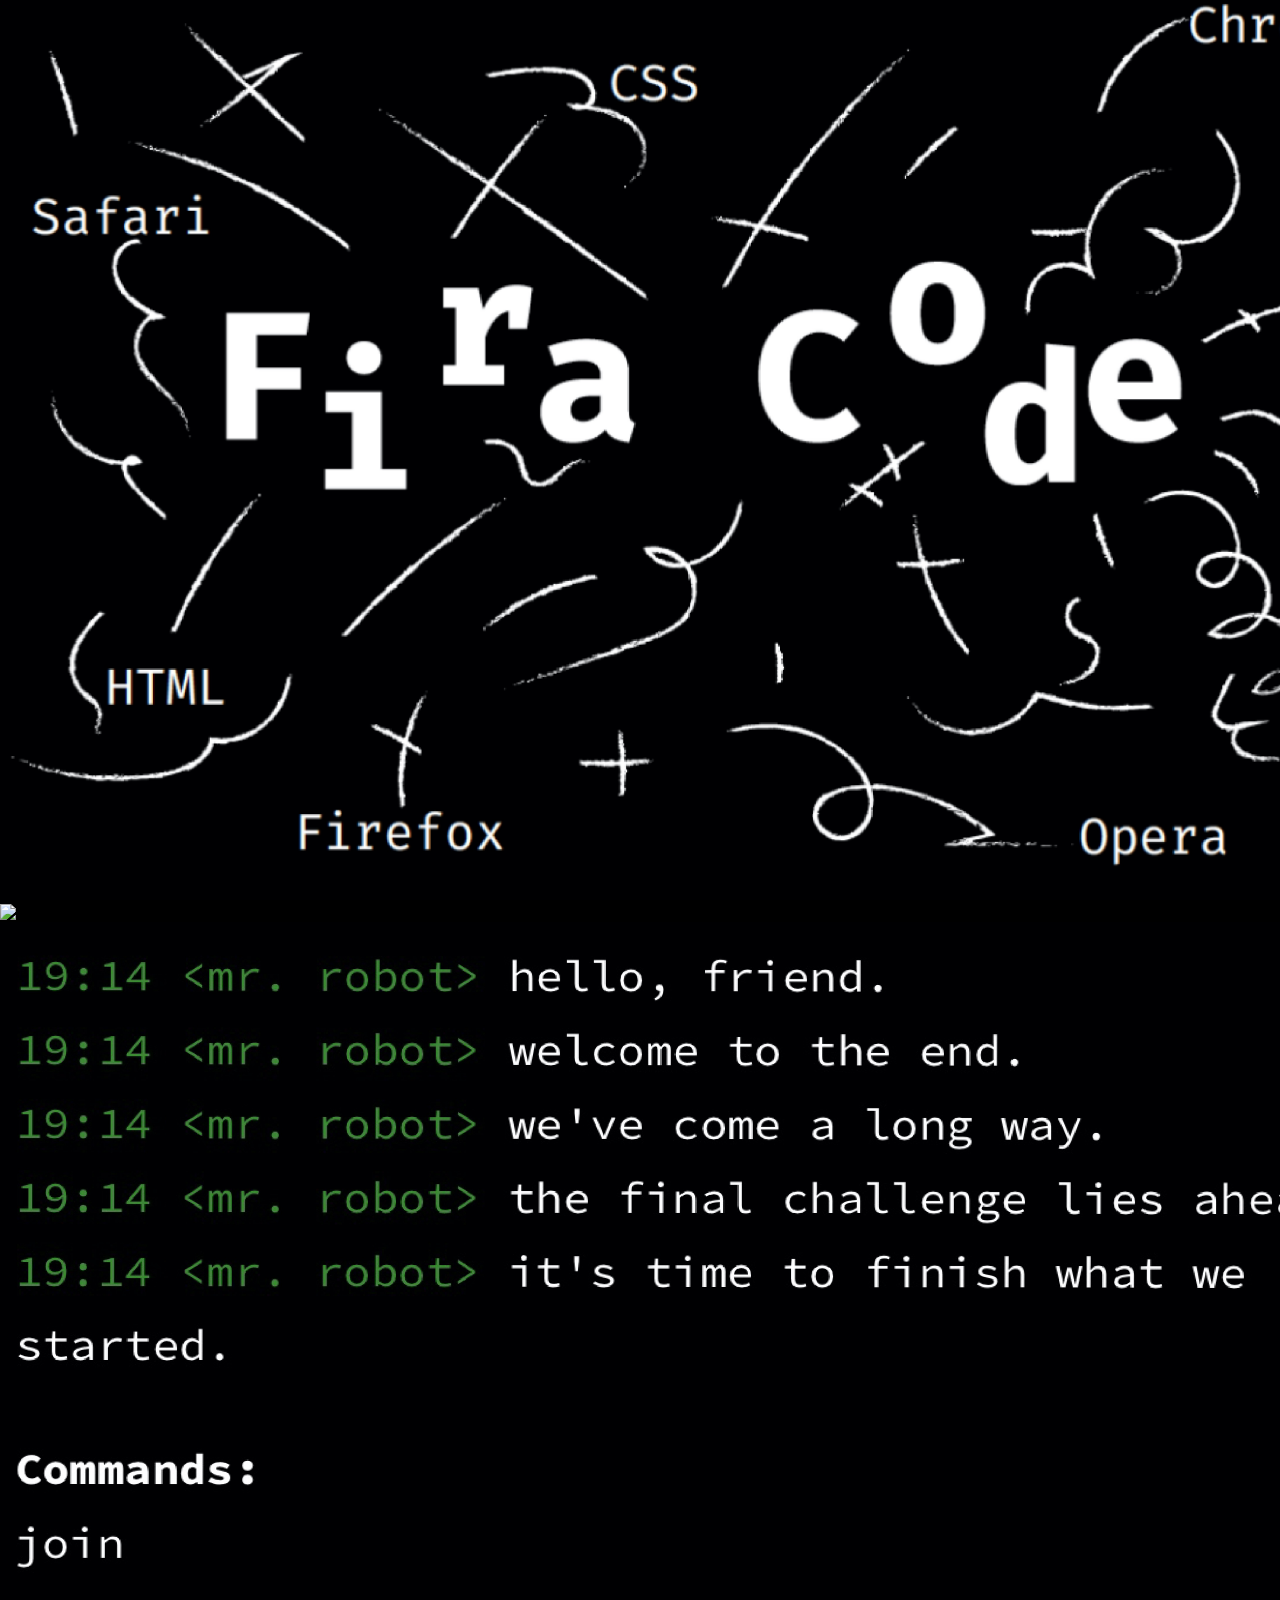
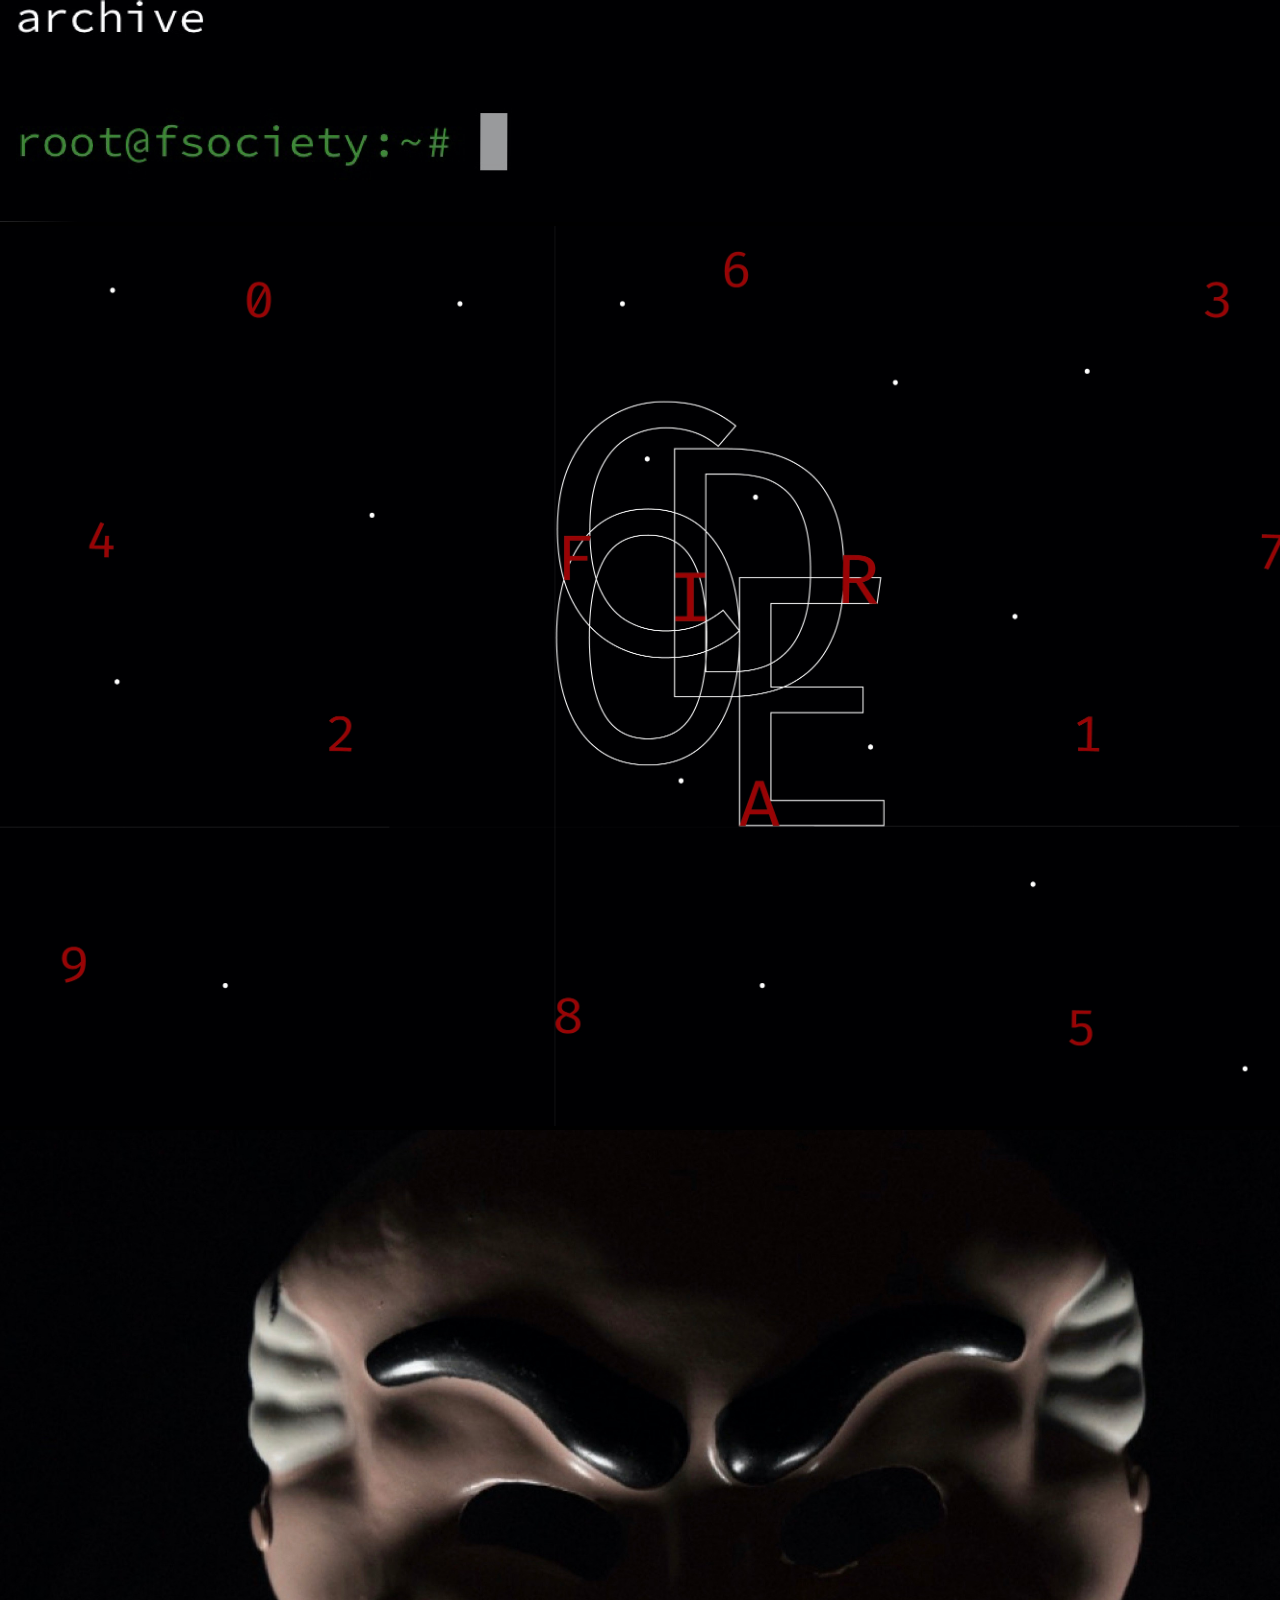
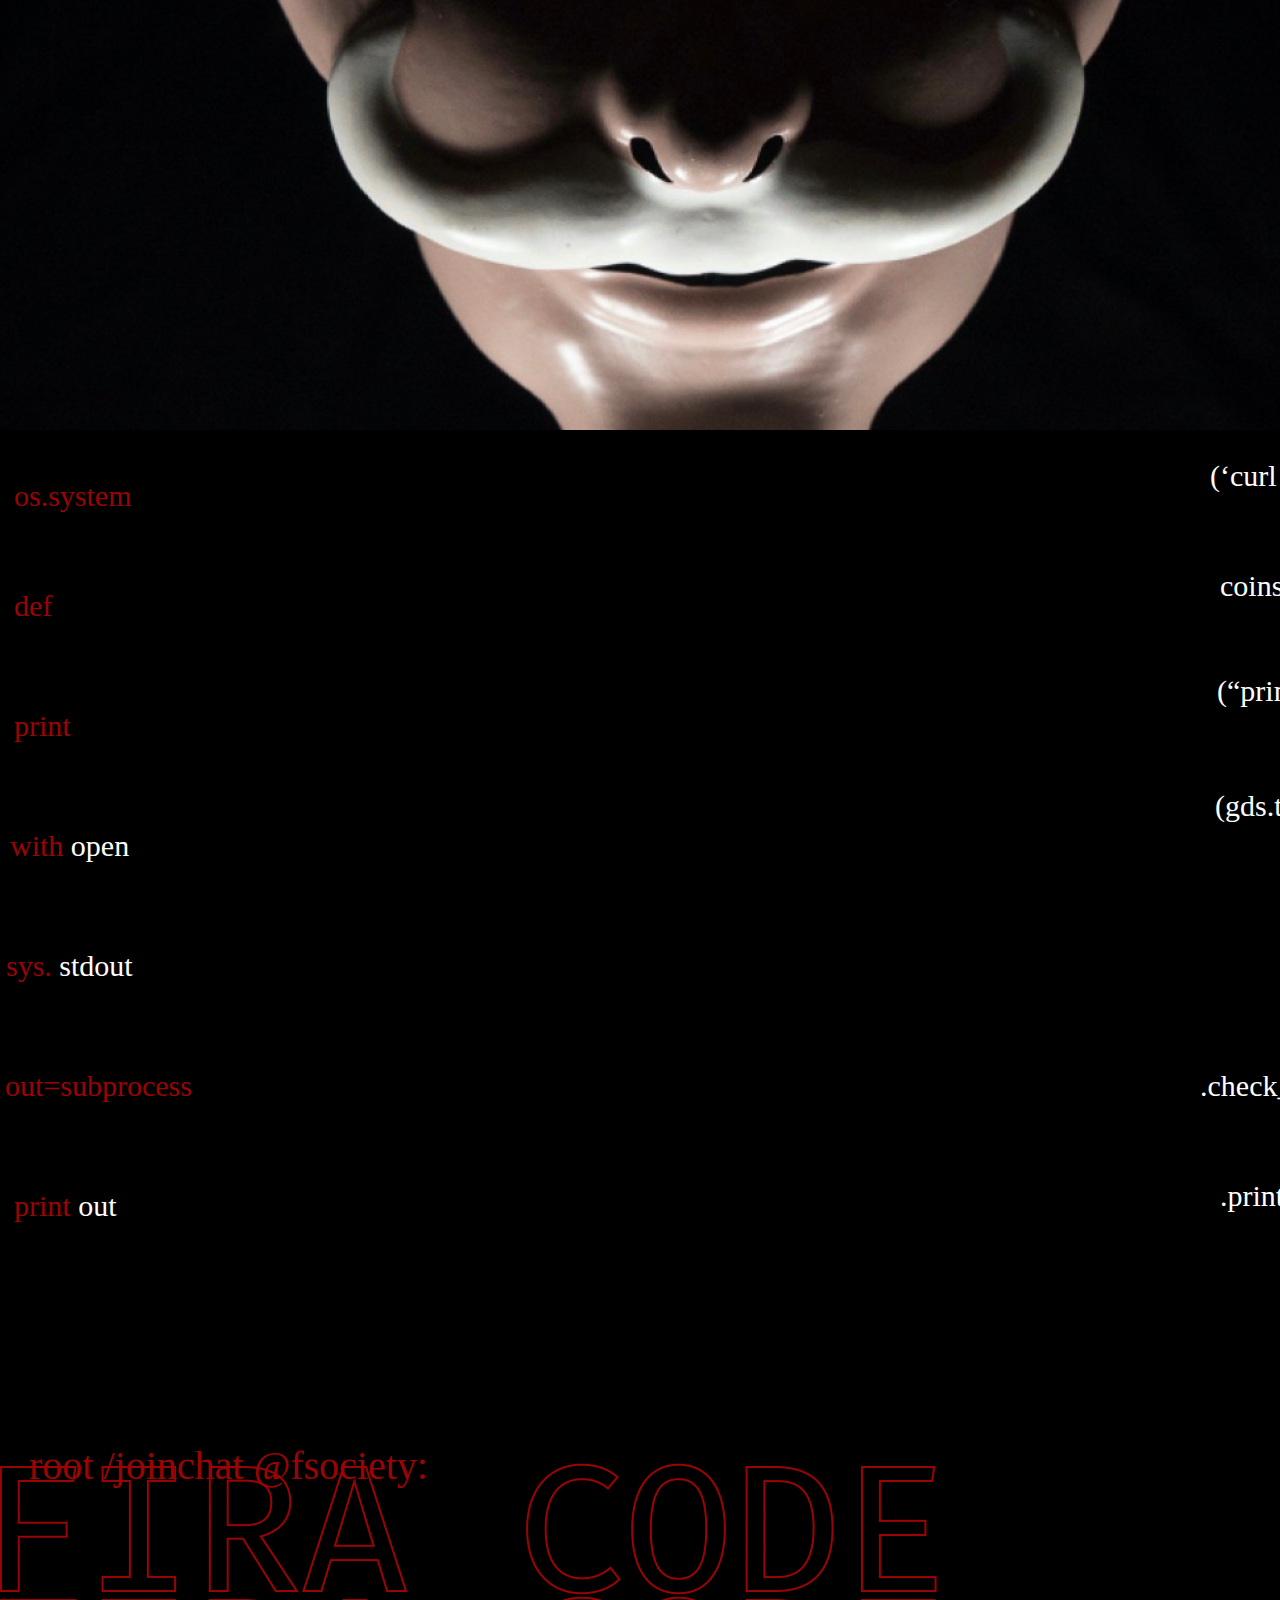
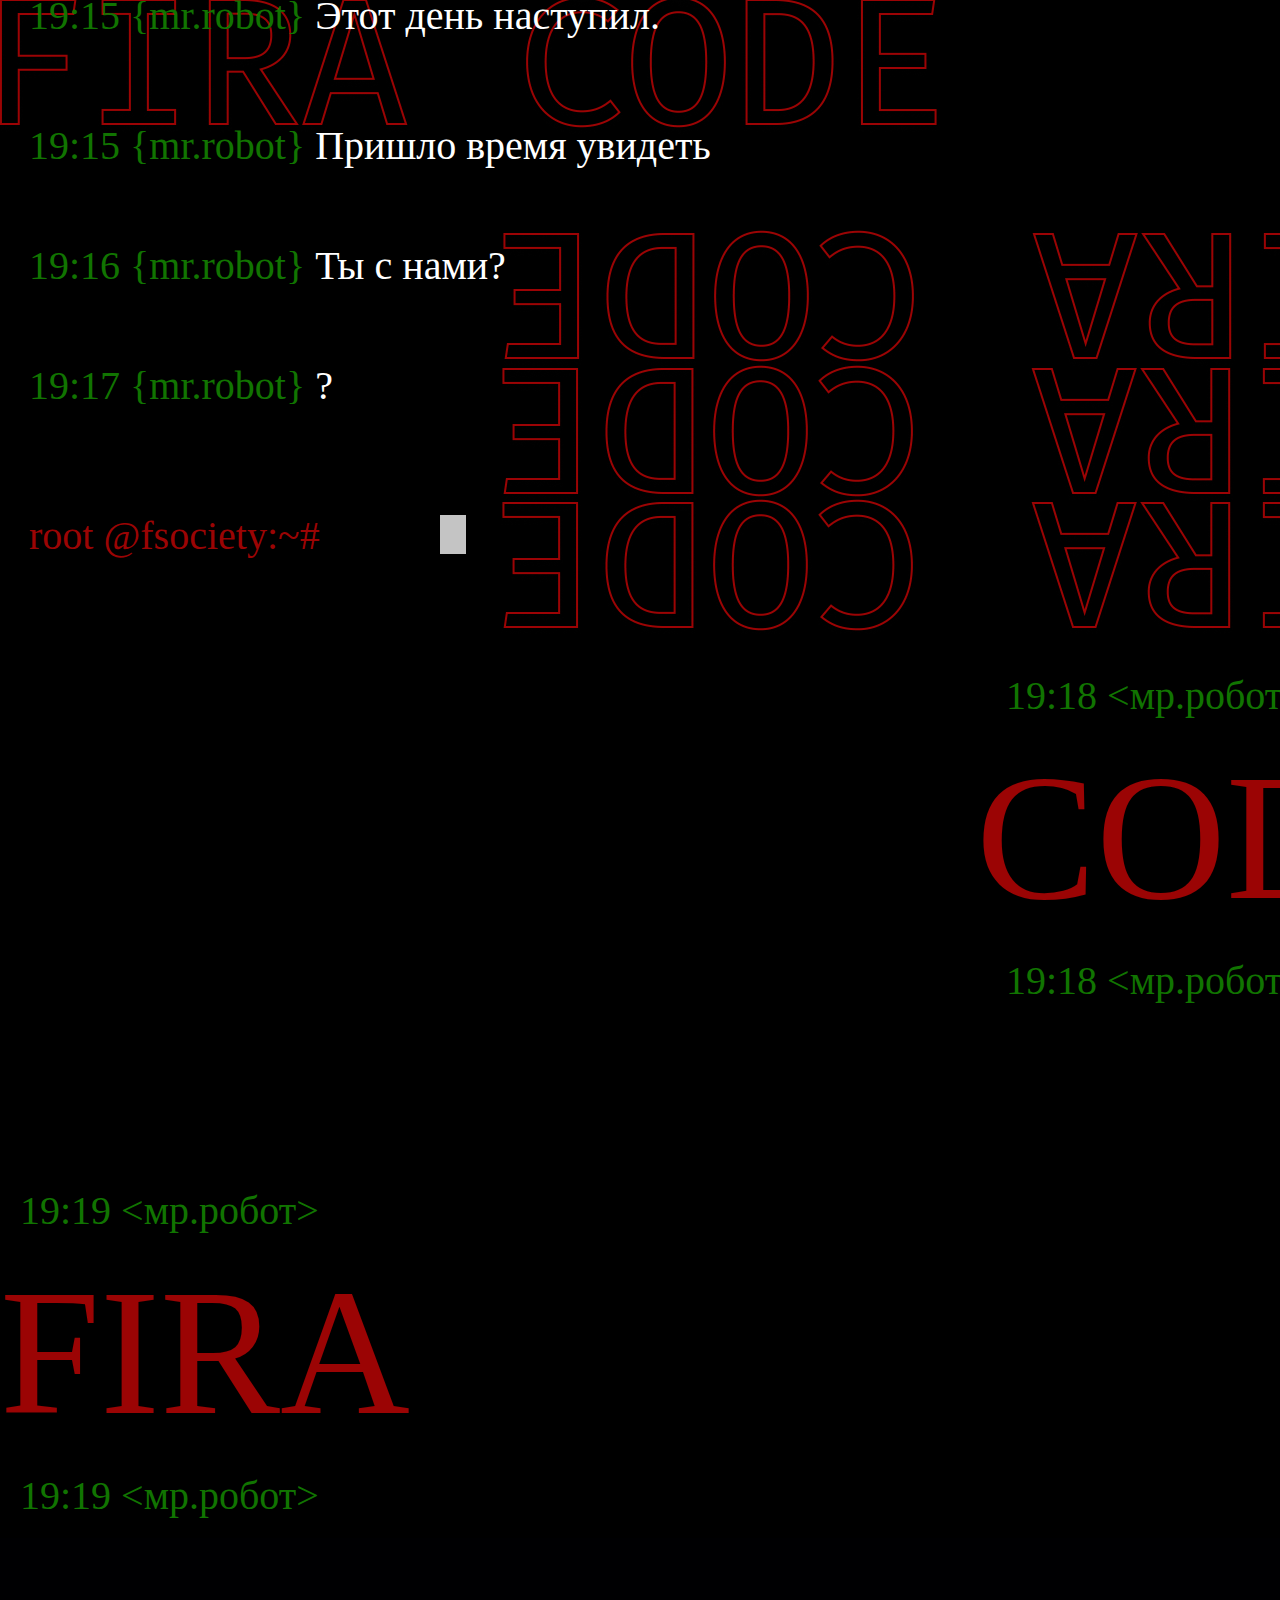
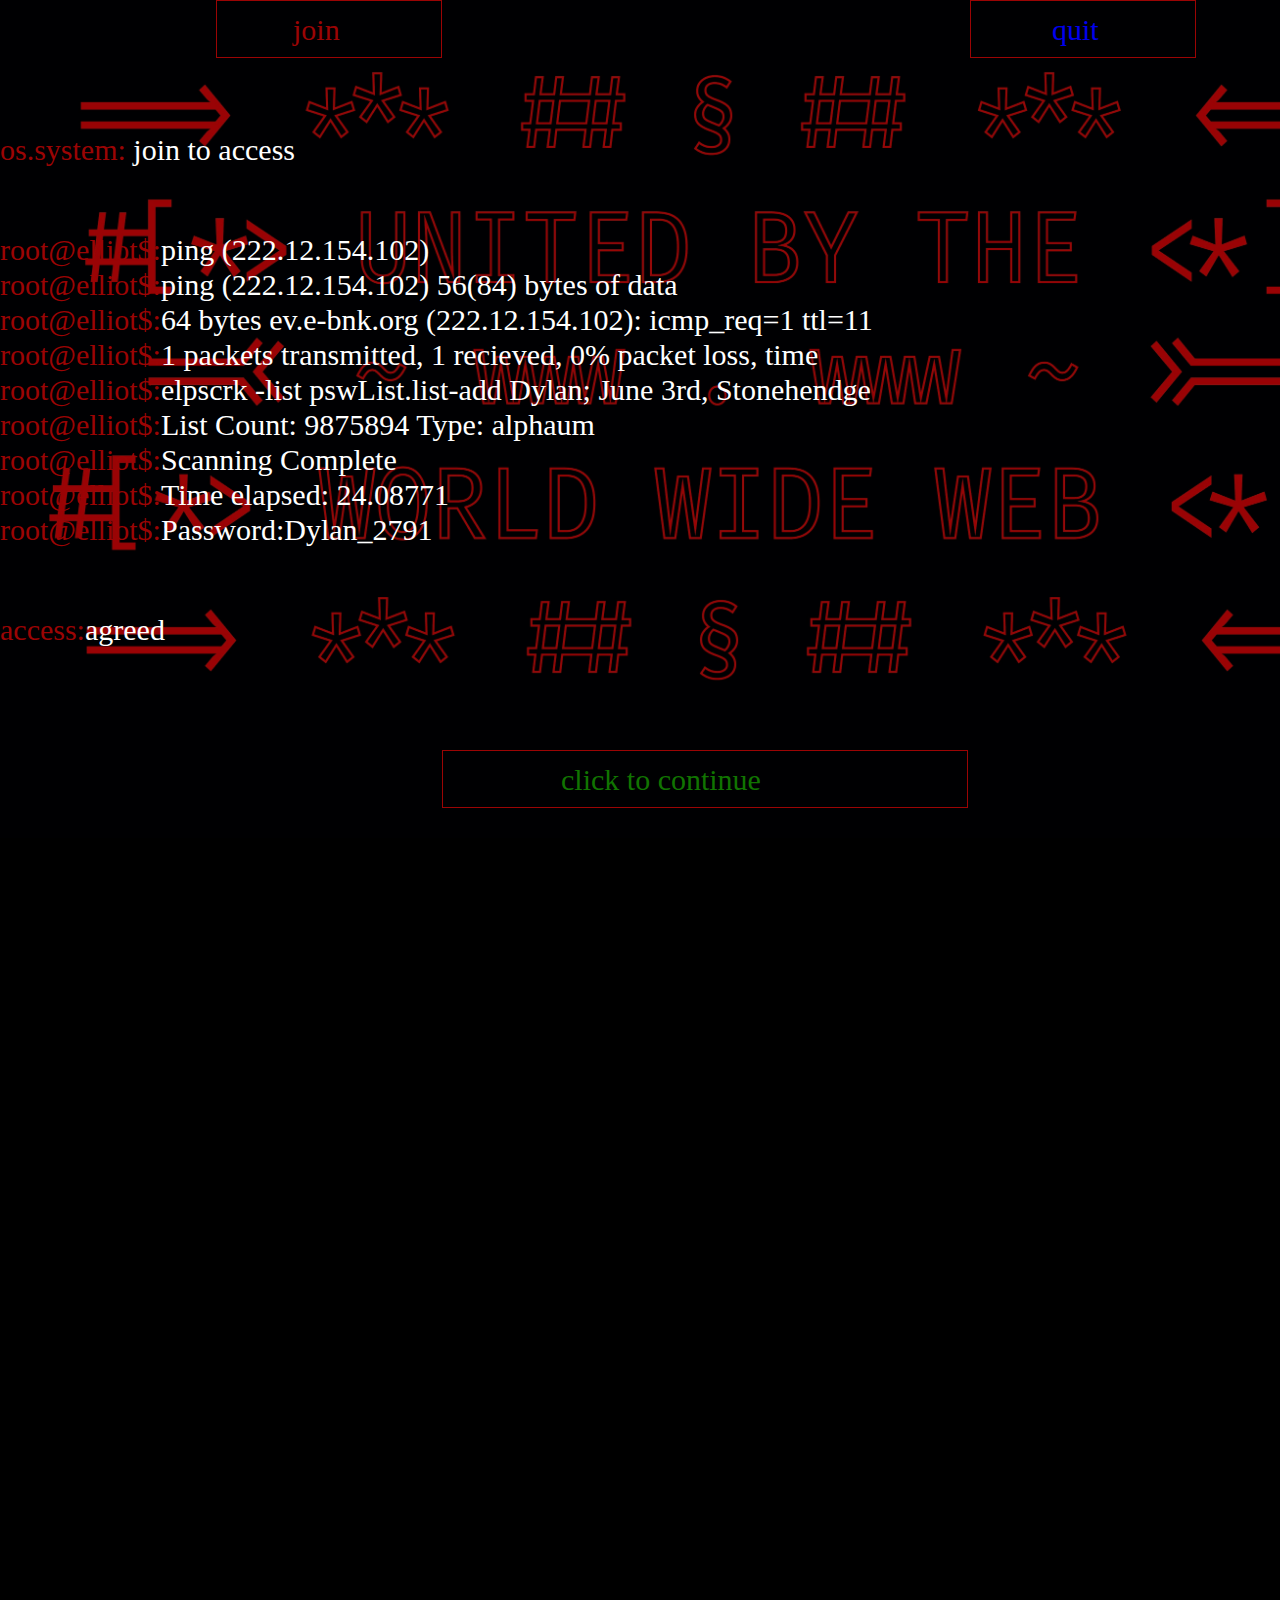
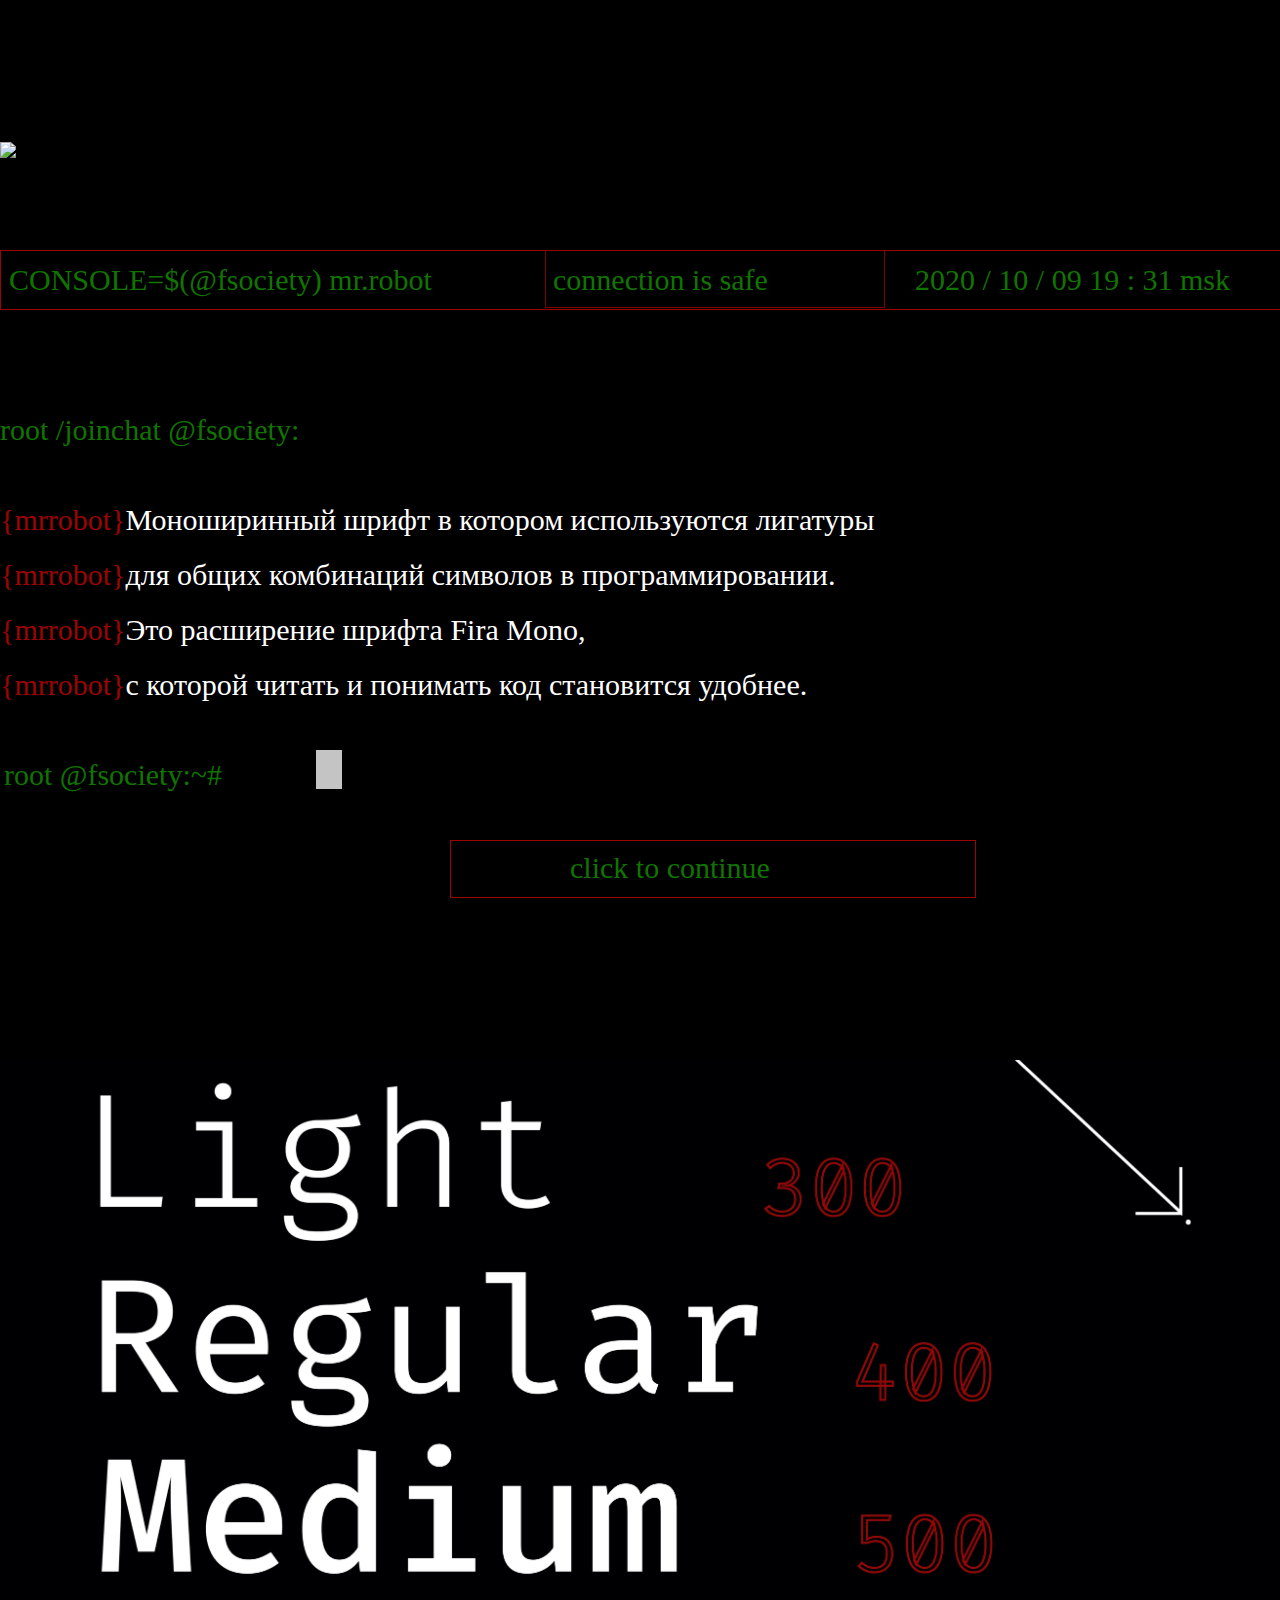
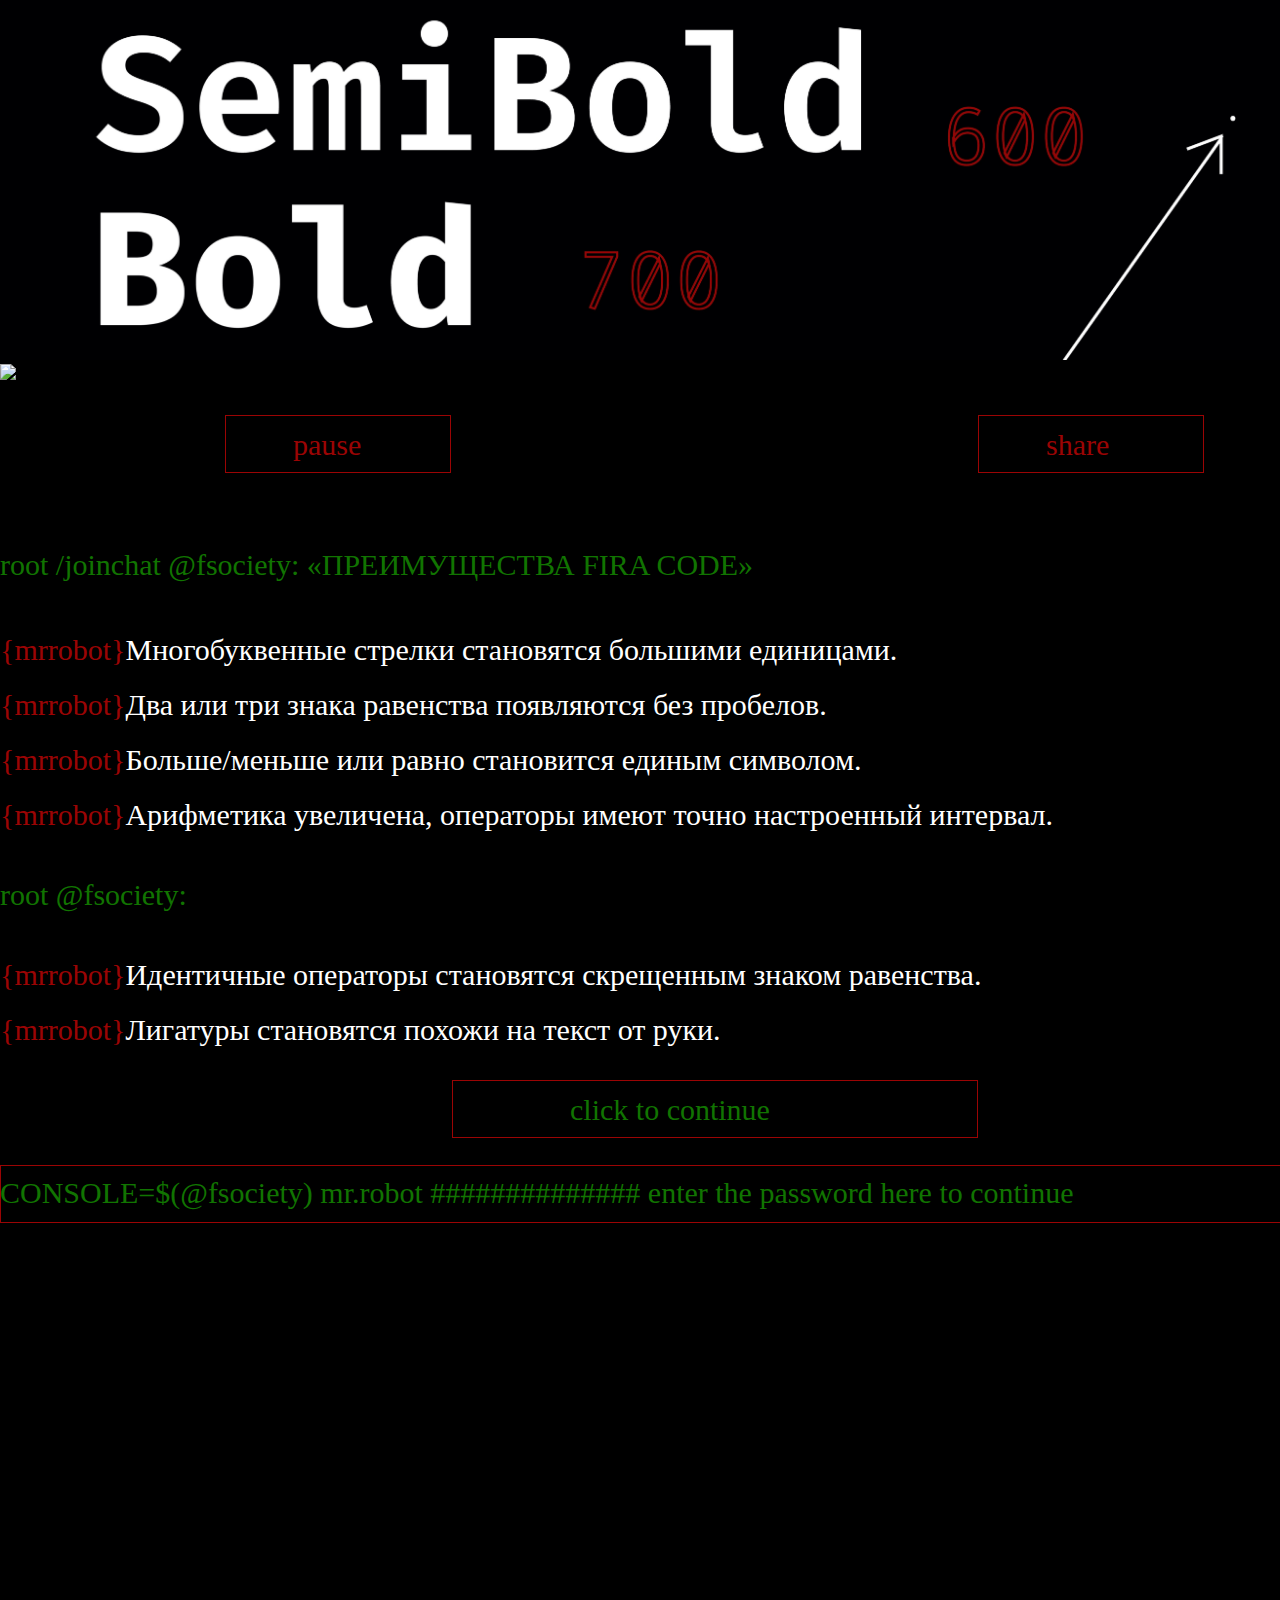
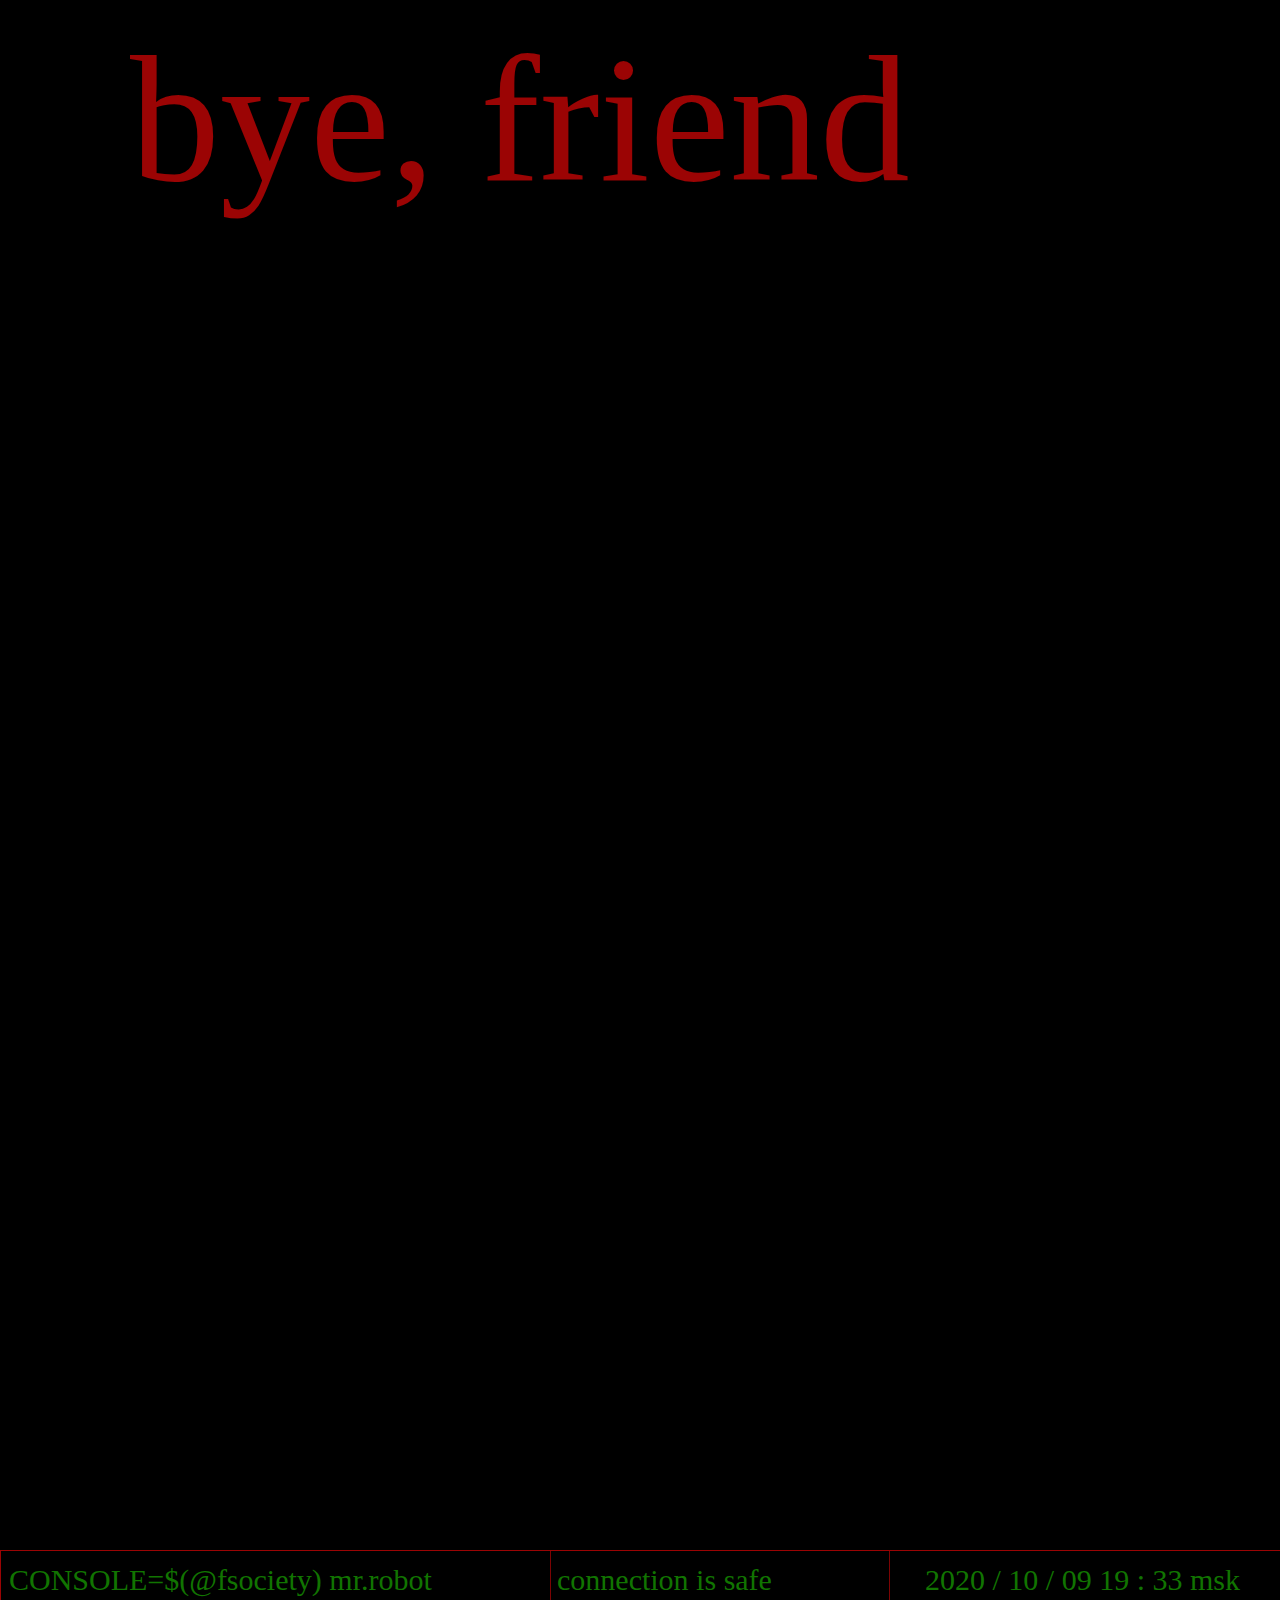
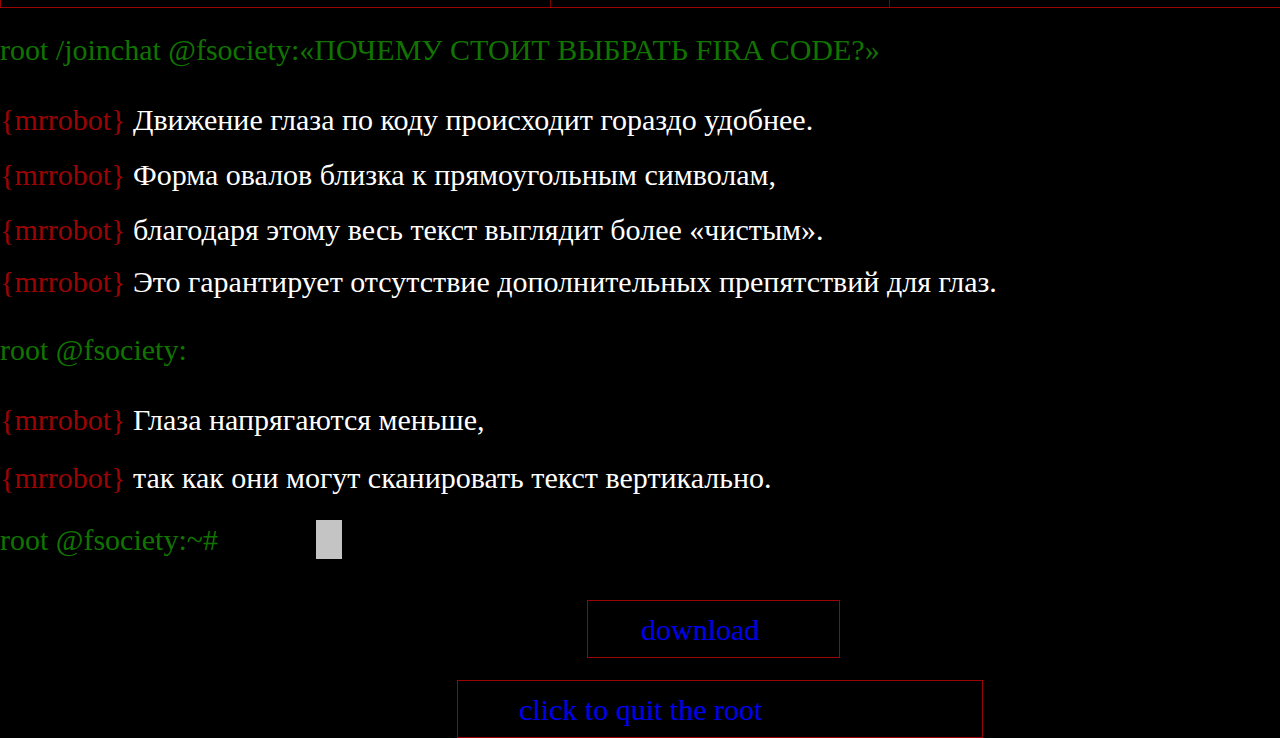
==== commit ed959dc0: "Create index.html" ====
--- a/index.html
+++ b/index.html
@@ -1,483 +1,1807 @@
 <!DOCTYPE html>
 <html lang="en" dir="ltr">
-<head>
-<meta charset="utf-8">
-<meta name="" content="">
-<meta name="" content="">
-<link rel="icon" type="image/x-icon" href="images/favicon.ico" />
-<link rel="icon" type="image/png" href="images/favicon.png" />
-<title>Дом Наркомфина</title>
-<link rel="stylesheet" href="stylesheets/style.css">
-<script src="/Users/kofmoon/Documents/GitHub/wikipedium/javascripts/jquery-3.5.1.js" charset="utf-8"></script>
-<script>
-$(function() {
-	$('.sidebar a').each(function() {
-		$(this).on('click', function(e) {
-			e.preventDefault();
-			var scrollTo = $(this).attr('href');
-			var whitespace = scrollTo == '#s1' ? 70 : 30;
-			$('html,body').animate({
-				scrollTop: $(scrollTo).offset().top - whitespace
-			}, 1000);
-		});
-	});
-});
-</script>
-</head>
-<body>
-  <div class="menubar">
-    <a href="index.html"> <img src="images/logo.svg" alt=""> </a>
-    <a href="about.html">О проекте</a>
-  </div>
-<nav class="sidebar">
-<p><a href="#s1">Содержание</a></p>
-<ul>
-<li><a href="#s2">История создания</a></li>
-<ul>
-<li><a href="#s3">Идеология</a></li>
-</ul>
-<li><a href="#s4">Участок</a></li>
-<li><a href="#s5">Архитектура</a></li>
-<ul>
-<li><a href="#s6">Состав жилого комплекса</a></li>
-<li><a href="#s7">Пространственная организация комплекса</a></li>
-<li><a href="#s8">Архитектура жилого дома</a></li>
-<ul>
-<li><a href="#s9">Парк и открытый первый этаж</a></li>
-<li><a href="#s10">Внутренняя структура</a></li>
-<li><a href="#s11">Типы ячеек-квартир и их распределение</a></li>
-<li><a href="#s12">Архитектура коммунального корпуса</a></li>
-<li><a href="#s13">Фасады</a></li>
-</ul>
-</ul>
-<li><a href="#s14">Конструкции и материалы</a></li>
-<ul>
-<li><a href="#s15">Железобетонный каркас</a></li>
-<li><a href="#s16">Блоки Прохорова</a></li>
-<li><a href="#s17">Другие эксперименталные материалы</a></li>
-</ul>
-<li><a href="#s18">Интерьеры</a></li>
-<ul>
-<li><a href="#s19">Освещение</a></li>
-<li><a href="#s20">Сдвижные окна</a></li>
-<li><a href="#s21">Цвет</a></li>
-</ul>
-<li><a href="">Критика проекта</a></li>
-<ul>
-<li><a href="">С технической стороны</a></li>
-<li><a href="">С бытовой стороны</a></li>
-</ul>
-<li><a href="">История эксплуатации и проект реставрации</a></li>
-<ul>
-<li><a href="">Развитие городского окружения</a></li>
-<li><a href="">Перестройки</a></li>
-<li><a href="">Причины ветхости дома</a></li>
-<li><a href="">Новейшая история дома и реставрация</a></li>
-</ul>
-<li><a href="">Значение проекта в исторической перпективе</a></li>
-<li><a href="">Реальная жизнь в доме Наркомфина</a></li>
-<ul>
-<li><a href="">Известные жители</a></li>
-</ul>
-<li><a href="">См.также</a></li>
-</ul>
-</nav>
-<article>
-<h1>Дом Наркомфина</h1>
- <!-- <h5>Материал из Википедии — свободной энциклопедии</h5> -->
- <p class="od"><strong>Дом Наркомфина</strong>—один из ключевых памятников жилой архитектуры <a href="https://ru.wikipedia.org/wiki/Конструктивизм_(искусство)" target="_blank">конструктивизма</a>, «опытный дом переходного типа».Построен в <a href="https://ru.wikipedia.org/wiki/1928_год" target="_blank">1928</a> - <a href="https://ru.wikipedia.org/wiki/1930_год" target="_blank">1930 годах</a> по проекту архитекторов <a href="https://ru.wikipedia.org/wiki/Гинзбург,_Моисей_Яковлевич" target="_blank">Моисея Гинзбурга</a>, <a href="https://ru.wikipedia.org/wiki/Милинис,_Игнатий_Францевич" target="_blank">Игнатия Милиниса</a> и инженера <a href="https://ru.wikipedia.org/wiki/Прохоров,_Сергей_Львович" target="_blank">Сергея Прохорова</a> для работников <a href="https://ru.wikipedia.org/wiki/Народный_комиссариат_финансов_СССР" target="_blank">Народного комиссариата финансов СССР</a> (Наркомфина). Находится в Москве на <a href="https://ru.wikipedia.org/wiki/Новинский_бульвар" target="_blank">Новинском бульваре</a> по адресу дом № 25, корпус 1. </p>
-  <img src="images/narkomfin 1.jpg" width="1020px" height="765px" class="img" alt="Дом Наркомфина">
-  <p class="bn">Долгое время находился в аварийном состоянии, был трижды включен в список «100 главных зданий мира, которым грозит</p>
-  <p>уничтожение».В 2017 году началась реставрация по проекту мастерской Алексея Гинзбурга, внука <a href="https://ru.wikipedia.org/wiki/Гинзбург,_Моисей_Яковлевич" target="_blank">М.Я.Гинзбурга</a>.</p>
-  <!-- <p>     <h4>Содержание</h4> </p>
-<ul>
-<li><a href="https://ru.wikipedia.org/wiki/Дом_Наркомфина#История_создания" target="_parent">История создания</a>    </li> -
-<ul>
-  <li><a href="https://ru.wikipedia.org/wiki/Дом_Наркомфина#Идеология" target="_parent">Идеология</a>      </li> -
-</ul>
-<li><a href="https://ru.wikipedia.org/wiki/Дом_Наркомфина#Участок" target="_parent">Участок</a>    </li> -
-<li><a href="https://ru.wikipedia.org/wiki/Дом_Наркомфина#Архитектура" target="_parent">Архитектура</a>    </li> -
-<ul>
-  <li><a href="https://ru.wikipedia.org/wiki/Дом_Наркомфина#Состав_жилого_комплекса" target="_parent">Состав жилого комплекса</a>     </li> -
-  <li><a href="https://ru.wikipedia.org/wiki/Дом_Наркомфина#Пространственная_организация_комплекса" target="_parent">Пространственная организация комплекса</a>    </li> -
-  <li><a href="https://ru.wikipedia.org/wiki/Дом_Наркомфина#Архитектура_жилого_дома" target="_parent">Архитектура жилого дома</a>     </li> -
-  <ul>
-      <li><a href="https://ru.wikipedia.org/wiki/Дом_Наркомфина#Парк_и_открытый_первый_этаж" target="_parent">Парк и открытый первый этаж</a>   </li> -
-      <li><a href="https://ru.wikipedia.org/wiki/Дом_Наркомфина#Внутренняя_структура" target="_parent">Внутренняя структура</a>    </li> -
-      <li><a href="https://ru.wikipedia.org/wiki/Дом_Наркомфина#Типы_ячеек-квартир_и_их_распределение" target="_parent">Типы ячеек-квартир и их распределение</a>  </li> -
-      <li><a href="https://ru.wikipedia.org/wiki/Дом_Наркомфина#Архитектура_коммунального_корпуса" target="_parent">Архитектура коммунального корпуса</a>   </li> -
-      <li><a href="https://ru.wikipedia.org/wiki/Дом_Наркомфина#Фасады" target="_parent">Фасады</a>     </li> -
-  </ul>
-<li><a href="https://ru.wikipedia.org/wiki/Дом_Наркомфина#Конструкции_и_материалы" target="_parent">Конструкции и материалы</a>   </li> -
-<ul>
-<li><a href="https://ru.wikipedia.org/wiki/Дом_Наркомфина#Железобетонный_каркас" target="_parent">Железобетонный каркас</a>    </li> -
-<li><a href="https://ru.wikipedia.org/wiki/Дом_Наркомфина#Блоки_Прохорова" target="_parent">Блоки Прохорова</a>    </li> -
-<li><a href="https://ru.wikipedia.org/wiki/Дом_Наркомфина#Другие_экспериментальные_материалы" target="_parent">Другие экспериментальные материалы</a>   </li> -
-</ul>
-<li><a href="https://ru.wikipedia.org/wiki/Дом_Наркомфина#Интерьеры" target="_parent">Интерьеры</a>   </li> -
-<ul>
-  <li><a href="https://ru.wikipedia.org/wiki/Дом_Наркомфина#Освещение" target="_parent">Освещение</a>   </li> -
-  <li><a href="https://ru.wikipedia.org/wiki/Дом_Наркомфина#Сдвижные_окна" target="_parent">Сдвижные окна</a>   </li> -
-  <li><a href="https://ru.wikipedia.org/wiki/Дом_Наркомфина#Цвет" target="_parent">Цвет</a> </li>
-</ul>
-<li><a href="https://ru.wikipedia.org/wiki/Дом_Наркомфина#Критика_проекта" target="_parent">Критика проекта</a>    </li> -
-<ul>
-  <li><a href="https://ru.wikipedia.org/wiki/Дом_Наркомфина#С_технической_стороны" target="_parent">С технической стороны</a>    </li>
-  <li><a href="https://ru.wikipedia.org/wiki/Дом_Наркомфина#С_бытовой_стороны" target="_parent">С бытовой стороны</a>  </li>
-</ul>
-<li><a href="https://ru.wikipedia.org/wiki/Дом_Наркомфина#История_эксплуатации_и_проект_реставрации" target="_parent">История эксплуатации и проект реставрации</a>   </li>
-<ul>
-  <li><a href="https://ru.wikipedia.org/wiki/Дом_Наркомфина#Развитие_городского_окружения" target="_parent">Развитие городского окружения</a>   </li>
-  <li><a href="https://ru.wikipedia.org/wiki/Дом_Наркомфина#Перестройки" target="_parent">Перестройки</a>  </li>
-  <li><a href="https://ru.wikipedia.org/wiki/Дом_Наркомфина#Причины_ветхости_дома" target="_parent">Причины ветхости дома</a>   </li>
-  <li><a href="https://ru.wikipedia.org/wiki/Дом_Наркомфина#Новейшая_история_дома_и_реставрация" target="_parent">Новейшая история дома и реставрация</a>  </li>
-</ul>
-<li><a href="https://ru.wikipedia.org/wiki/Дом_Наркомфина#Значение_проекта_в_исторической_перспективе" target="_parent">Значение проекта в исторической перспективе</a>  </li>
-<li><a href="https://ru.wikipedia.org/wiki/Дом_Наркомфина#Реальная_жизнь_в_доме_Наркомфина" target="_parent">Реальная жизнь в доме Наркомфина</a>   </li>
-<ul>
-  <li><a href="https://ru.wikipedia.org/wiki/Дом_Наркомфина#Известные_жители" target="_parent">Известные жители</a>    </li>
-</ul>
-<li><a href="https://ru.wikipedia.org/wiki/Дом_Наркомфина#См._также" target="_parent">См.также</a>  </li>
-<li><a href="https://ru.wikipedia.org/wiki/Дом_Наркомфина#Примечания" target="_parent">Примечания</a>    </li>
-<ul>
-  <li><a href="https://ru.wikipedia.org/wiki/Дом_Наркомфина#Сноски" target="_parent">Сноски</a>   </li>
-  <li><a href="https://ru.wikipedia.org/wiki/Дом_Наркомфина#Источники" target="_parent">Источники</a>   </li>
-</ul>
-<li><a href="https://ru.wikipedia.org/wiki/Дом_Наркомфина#Литература" target="_parent">Литература</a>   </li>
-<li><a href="https://ru.wikipedia.org/wiki/Дом_Наркомфина#Ссылки" target="_parent">Ссылки</a>  </li>
-
-</ul>
-
-
-
-
-
-</ul> -->
-
-
-
-
-<h3 id="s2">История создания</h3>
-<p class="od" >Дом Наркомфина, или 2-й дом Совнаркома РСФСР, стал одним из экспериментальных домов, построенных по результатам теоретических исследований Секции типизации Стройкома РСФСР, работавшей в 1928—1929 годы под руководством <a href="https://ru.wikipedia.org/wiki/Гинзбург,_Моисей_Яковлевич" target="_blank">М.Я.Гинзбурга</a>.Работе секции предшествовал конкурс на «эскизный проект жилого дома трудящихся», проведенный журналом
-«Современная архитектура» (Гинзбург подал на конкурс проект «Коммунального дома А-1»), выставка проектов конкурса в 1927 году, и строительство <a href="https://ru.wikipedia.org/wiki/Жилой_дом_Госстраха_на_Малой_Бронной" target="_blank">дома Госстраха на Малой Бронной</a> (1926—1927, М. Я. Гинзбург и В. Н. Владимиров). И журнал, и конкурс, и работа Секции типизации были проектами <a href="https://ru.wikipedia.org/wiki/Объединение_современных_архитекторов" target="_blank">ОСА (Объединения современных архитекторов)</a>. Работа Секции типизации, подробно описанная М. Я. Гинзбургом в книге «Жилище», началась с анализа типологии "дореволюционного «доходного дома» и состояла в достижении максимально эффективных параметров использования объёма жилого пространства при сохранении его комфортности. Было разработано несколько типов квартир-ячеек, названных буквами от A до F. Результаты исследования секции М. Я. Гинзбург доложил на пленуме Стройкома РСФСР, где было принято постановление,  рекомендовавшее несколько жилых ячеек к массовому строительству, а остальные — к опытно-показательному, начиная с 1928 года. Согласно этому постановлению было построено шесть «экспериментальных коммунальных домов переходного типа» в Москве, Свердловске и Саратове, причем в строительстве трех из них участвовал сам М. Я. Гинзбург. С. О. Хан-Магомедов называет дом Наркомата финансов самым интересным из этих шести домов   </p>
-
-<h3>Внешние изображения</h3>
-<ul>
-<li><a href="http://www.artandarchitecture.org.uk/images/full/75aa275d5933ce603805214221bc10930753aa45.html" target="_blank">Западный (дворовый) фасад дома Наркомфина, начало 1930-х. Большие
-квадраты остекленения двухсветных
-комнат и фрагменты стеклянных стен
-"семейных" квартир. В торцах жилого корпуса на 4 и 5 этажах расположены сдвоенные квартиры семей начальствующего состава. </a>      </li>
-<li> <a href="http://1.bp.blogspot.com/-ZjnkB59zXxg/VXw2PdCZWOI/AAAAAAAAMlU/ABbjK4QWduk/s1600/Narkomfin_4lagen.png" target="_blank">3-d разрез Дома Наркомфина с основными типами ячеек-квартир.</a>      </li>
-</ul>
-<img src="https://upload.wikimedia.org/wikipedia/commons/thumb/0/07/Narkonfin-apartments-moscow-russia-architects-ginsburg-m-milinis-i-1928-1929-photograph-photographer-robert-byron3.png/300px-Narkonfin-apartments-moscow-russia-architects-ginsburg-m-milinis-i-1928-1929-photograph-photographer-robert-byron3.png" alt="Фрагмент южного торцевого фасада с полукруглыми балконами.">
-
-<p class="od">Определённую роль в формулировании и решении проблемы создания жилого дома нового типа на примере дома Наркомата финансов сыграл <a href="https://ru.wikipedia.org/wiki/Милютин,_Николай_Александрович" target="_blank">Николай Милютин</a> известный как автор схем социалистического расселения и градостроительных концепций соцгорода, который в указанные годы (1924—1929) исполнял обязанности <a href="https://ru.wikipedia.org/wiki/Народный_комиссариат_финансов_РСФСР" target="_blank">наркома финансов РСФСР</a> и выступал в качестве заказчика жилого комплекса. По теории Милютина, отражавшей правительственную установку, <em>«значительное повышение жизненного уровня рабочих и развитие обобществлённых форм обслуживания бытовых нужд трудящихся (общественное питание, ясли, детские сады, клубы и т. п.) постепенно уничтожают значение семьи как хозяйственного соединения. Этот процесс неизбежно приведёт, в конечном счёте, к полной переделке семейных форм общежития. <…> Задача раскрепощения женщины от мелкого домашнего хозяйства и вовлечение её в произодство заставляет нас ставить вопрос о всемерном содействии этому процессу»</em>. Задача реализации этих принципов и была поставлена перед авторами проекта. Согласно Екатерине Милютиной, это был дом «нового быта».
-Сметная стоимость строительства составила 10 млн рублей. Строительство жилого корпуса осуществлялось под наблюдением комиссии, возглавляемой Н. А. Милютиным.Коммунальный корпус и корпус прачечной строились без утвержденных чертежей.</p>
-
-<h3 id=s3>Идеология</h3>
-<img src="https://upload.wikimedia.org/wikipedia/commons/thumb/7/70/Moisei_Ginzburg.jpg/220px-Moisei_Ginzburg.jpg" alt="Моисей Гинзбург">
-<p class="od">Идеи, связанные с планировочной и объемной структурой, также как и с функциональным наполнением дома, изложены в книге М. Я. Гинзбурга «Жилище», где работе Секции типизации посвящена одна глава, а дому Наркомфина — три главы; идеология дома также была озвучена М. Я. Гинзбургом на пленуме Стройкома. Согласно М. Я. Гинзбургу, анализ типов жилья в доходном доме показывает, что его «экономический эффект» был более высоким, чем «массовое жилищное строительство Москвы первых лет после революции» (т. н. моссоветское строительство).Работа Секции типизации шла по пути «урезывания и уплотнения обслуживающих площадей» взятой за прототип типологии доходного дома: вначале удалили вторые лестницы и комнаты домработниц, затем оптимизировали коридоры, передние, ванные комнаты и кухни, сохраняя объём и высоту жилых помещений и урезая как площадь, так и высоту подсобных. Приведенные в книге расчеты эффективности использования жилого пространства построены на рассмотрении отношения кубатуры к жилой площади квартир и параметра k (k=W/P, соотношение общей кубатуры здания к полезной площади жилых ячеек). М. Я. Гинзбург ссылается как на расчеты, так и на «опытную работу передовых архитекторов Запада».Основной акцент архитекторы сделали на встроенную мебель и компактные сантехнические ячейки. Именно отсюда берёт начало практика совмещения ванной комнаты с туалетом, знакомая нескольким поколениям советских людей.<em>«Они пытались сократить лишние движения обитателей квартир, а также считали необходимым предложить им питаться в общественных столовых, мыться в общественных банях, сдавать бельё в механические прачечные, читать и отдыхать в библиотеках и клубах». </em>.Дом Наркомата финансов нередко называют «<a href="https://ru.wikipedia.org/wiki/Дом-коммуна" target="_blank">домом-коммуной</a>», что неверно: автор проекта М. Я. Гинзбург противопоставлял свой «дом переходного типа» (от «буржуазного» дома к «социалистической» коммуне, поскольку в нём не полностью уничтожалась семейная структура, как это предполагалось в домах-коммунах) практике домов-коммун и жестко критиковал последнюю:
-
-<p> <blockquote>
-  <p><em>«…конвейер, по которому течет здесь нормированная жизнь, напоминает прусскую казарму <…> Нет нужды доказывать абстрактную утопичность и ошибочную социальную сущность всех этих проектов. <…> Нельзя не заметить во всей этой программе механического процесса увеличения до астрономических размеров молекулярных элементов бытового уклада старой семьи»</em> </p>
-</blockquote>  </p>
-<p>В предложениях секции Стройкома нет ни слова о навязывании фиксированного распорядка дня, практикуемого в домах-коммунах, даже в проектах общежитий, ни об уничтожении традиционного семейного уклада. Цель <em> «способствовать быстрейшему безболезненному переходу к более высоким формам хозяйства»</em> авторами дома Наркомфина также озвучивалась: именно для этого был запланирован развитый коммунальный блок с функциями общественного питания, стирки, уборки и присмотра за детьми — также как и минимальный размер кухонь в квартирах. Между тем М. Я. Гинзбург подчеркивает: </p>
-<p> <blockquote>
-  <p><em>«мы сочли совершенно необходимым создание ряда моментов, стимулирующих переход на более высокую форму социально-бытового уклада, но не декретирующих этот переход»</em> </p>
-</blockquote> </p>
-<p class="non">Рассматривая дом Наркомфина как опытный, М. Я. Гинзбург не считал его типовым и настаивал на том, что создание типовых проектов жилых домов — путь неправильный, ведущий к «однообразию жилой застройки». Гинзбург считал важной «максимальную гибкость» стандартов и разработку таких стандартных элементов, «которые можно было бы всячески комбинировать <…> варьировать типы жилья, используя одни и те же стандартные элементы».</p>
-
-<h3 id=s4>Участок</h3>
-<p class="od">Под строительство дома для работников Наркомата финансов в апреле 1929 года была отведена территория двух усадеб, выходивших на Новинский бульвар — так называемый "Шаляпинский" парк, зеленое пространство за рядом домов XIX в. вдоль Садового кольца, в одном из которых в 1910-1922 годы жил <a href="https://ru.wikipedia.org/wiki/Шаляпин,_Фёдор_Иванович" target="_blank">Ф.И.Шаляпин.</a> Территория полого спускается к Пресненскому пруду, который к 1925 году был забран на этом отрезке в трубу.  Планы застройки предусматривали полный снос существующих домов и дворов, включая флигели и двор дома Шаляпина, но в итоге ни одно строение при строительстве дома Наркомфина не снесли. Под домом течет река Синичка, заключенная в трубу.   </p>
-
-
-<h2 id=s5>Архитектура</h2>
-<p id=s6><strong><h3>Состав жилого комплекса</h3></strong>  </p>
-<p class="od">В проектной документации дом именовался 2-м домом СНК. Согласно проекту, комплекс должен был состоять из четырех корпусов: </p>
-<ul>
-  <li>жилого, на 50 семей и приблизительно 200 человек. Построен.  </li>
-  <li>коммунального, соединенного с жилым теплым навесным переходом: с кухней, двумя столовыми — крытой внутри и летней на крыше, а также спортзалом и библиотекой. Построен, кухня работала в 1930-е годы, продавая еду на вынос. Столовая не заработала.</li>
-  <li>отдельное здание детского сада с яслями планировалось на прямоугольной площадке между домом и коммунальным корпусом. Не реализовано. К 1934 году детский сад разместился в коммунальном корпусе, в помещениях столовой. Просуществовал до 1941 года.</li>
-  <li>«служебный двор», включающий механическую прачечную, сушилку и гараж, был обращен к Новинскому бульвару. Реализован, прачечная функционировала (обслуживала жильцов в 1930-е годы).</li>
-</ul>
-<br>
-<p class="od">Также планировалось, что рядом с домом Наркомфина будет построен второй жилой дом с большими квартирами — ячейками типа К или D. Не реализован.</p>
-
-<p>Внешние изображения</p>
-
-<img src="http://www.artandarchitecture.org.uk/assets/aa_image/700/3/b/c/c/3bccbf4b50144c756092770b669566c77765943a.jpg" alt="Прачечный корпус дома Наркомфина на сайте">
-
-<h3 id=s7>Пространственная организация комплекса</h3>
-<p class="non">Три основных объема: жилого дома, коммунального корпуса и непостроенного детского сада, планировались как ритмически сбалансированный ансамбль разновеликих построек. Их уравновешивал корпус прачечной, перед которым со стороны Новинского бульвара планировалась организация квадратной площадки, композиционно связывающей этот корпус с городом. Жилой дом и корпус прачечной были частично подняты на колоннах, что освобождало пространство первого этажа (высотой 2,5 м) для прохода. По замыслу архитекторов, пройдя под корпусом прачечной через «парадный двор» перед входом с Новинского бульвара, по диагональной аллее можно было попасть в общественную зону комплекса или по другой аллее через жилой корпус в уровне открытого первого этажа — в парк за домом, где была организована своеобразная видовая площадка</p>
-
-<h3 id=s8>Архитектура жилого дома</h3>
-<p class="non">Архитектура жилого корпуса была для конца 1920-х годов необычна и впечатляюща, особенно если учесть его старомосковское окружение.Жители ближайших районов прозвали его «домом-кораблем» («домом-пароходом» по Е. Милютиной) — впрочем, данный эпитет применяется ко многим модернистским зданиям. Авторам проекта Гинзбургу и Милинису удалось скомпоновать жилые ячейки в единый корпус настолько необычно, что это заинтересовало даже самого Ле Корбюзье, побывавшего в Доме Наркомфина и посетившего лично квартиру Николая Милютина.</p>
-
-<img src="https://upload.wikimedia.org/wikipedia/commons/thumb/d/d6/Robert_Byron_1930s_Narkomfin_building_%28Architect_M._Ginzburg%29.png/300px-Robert_Byron_1930s_Narkomfin_building_%28Architect_M._Ginzburg%29.png" alt="Фрагмент восточного фасада">
-
-<p id=s9>Парк и открытый первый этаж</p>
-<p class="od">В пояснительной записке к проекту М.Я. Гинзбург так объясняет появление открытого первого этажа: «Ввиду неровности участка, вызывающего в подобных случаях устройство большой поверхности цоколя, в настоящем случае дом поднят в большей своей части на высоту 2,5 метров на отдельных столбах, что является более экономичным и, кроме того, сохраняет нетронутой площадь парка» </p>
-<p class="od">В книге «Жилище» сказано лаконичнее: «Весь дом расположен в парке». Имеются в виду остатки "Шаляпинского" парка (см. выше), сохранившиеся части усадебных садов. Кроме того в 1937 году в парк вокруг дома Наркомфина пересадили деревья с реконструируемого <a href="https://ru.wikipedia.org/wiki/Садовое_кольцо" target="_blank">Садового кольца</a>, которое было залито асфальтом и снесена вся линия садов. Как следствие, одним из аргументов М.Я. Гинзбурга в пользу открытого первого этажа и «дома на ножках» стало «не разрезать домом территории парка». </p>
-<p class="od">Другие аргументы М.Я. Гинзурга в пользу открытого первого этажа на опорах:</p>
-<ul>
-  <li>первый этаж наименее пригоден для жилья, а жильцы единственной квартиры первого этажа, имеющейся в доме, вынуждены все время закрывать окна шторами</li>
-  <li>по размерам дореволюцонной квартплаты известно, что квартиры на первом этаже ценились ниже</li>
-  <li>«возможность оторвать здание от земли, ... поднести восприятию человека пространственно чистым и ясным -- представлялась заманчивой по композиционным соображениям»</li>
-  <li>дома на ножках были трендом конца 1920-х годов. В 1927 году Ле Корбюзье опубликовал в журнале L'Esprit Nouveau свои «<a href="https://ru.wikipedia.org/wiki/Пять_отправных_точек_современной_архитектуры" target="_blank">пять пунктов современной архитектуры</a>» </li>
-<br>
-  <p class="non">Первым среди них значатся свободные опоры первого этажа. См. также <a href="https://fr.wikipedia.org/wiki/Cinq_points_de_l%27architecture_moderne" target="_blank">точное изложение пяти пунктов</a> во французской Википедии. </p>
-
-<p>Внешние изображения</p>
-<ul>
-  <li><img src="http://www.artandarchitecture.org.uk/assets/aa_image/700/a/e/0/5/ae0583a6d7a07fad7708b5f6cf59872e88553ae0.jpg" alt="Вид открытого пространства первого этажа дома-корабля на колоннах">  </li>
-</ul>
-
-<p id=s10>Внутренняя структура</p>
-
-  <p class="non">Жилой корпус — шестиэтажное здание-пластина длиной 85 м и высотой 17 м, вытянуто с юга на север, вдоль восточного фасада сгруппированы спальни и коридоры, вдоль западного гостиные, соответственно спальни получают утреннее солнце, гостиные вечернее. Ближе к торцам расположены две лестничные клетки, связанные между собой и с квартирами двумя широкими коридорами (4 м в ширину и 2,3 м в высоту), на втором и пятом этажах. Коридоры М.Я. Гинзбург называет горзизонтальными артериями и противопоставляет их вертикальным лестницам: коридоры должны были упростить жителям квартир связь с помещениями коммунальных сервисов. С другой стороны, архитектор трактовал коридоры как общественные пространства («место общественного пребывания»). </p>
-
-</ul>
-
-<p id=s11>Типы ячеек-квартир и их распределение</p>
-<p class="od">Секция типизации Стройкома РСФСР разработала пять основных типов жилых ячеек: A, B, C, D и F. Самая крупная из них, ячейка A, подразумевала трех- и двухкомнатные квартиры, B — только двухкомнатные. Минимальной была ячейка F, рассчитанная на жилую площадь 25-30 м².</p>
-
-<p class="od">В доме Наркомфина использованы три типа квартир - по Гинзбургу, «Жилище» (1934) - в реальности около десятка типов квартир–ячеек. Второй и третий этажи заняли восемь квартир типа K - по Гинзбургу - в реальности девять квартир типа K, предназначенные для больших семей. На трех верхних этажах, с четвертого по шестой, разместились 32 малометражные квартиры типа F - по Гинзбургу, «Жилище» (1934) - в реальности 24 малометражные квартиры типа F, рассчитанные на одного человека либо на семейную пару без детей. В торцах дома, отделенных от центральной части лестничными клетками, использованы ячейки 2F — сдвоенные ячейки F. На уровне плоской крыши, располагались <strong>комнаты типа общежития</strong> ,где были реализованы опубликованные Николаем Милютиным в «Соцгороде» жилые ячейки на одного человека. Часть из них — на одного человека, часть — на двух, площадью соответственно 9 и 15 м², высотой 2,6 м, объединенные общим санузлом и душем между каждыми двумя комнатами.</p>
-
-<p class="od">В <strong>ячейках K</strong> площадь гостиной, или «жилой комнаты» – 25 м², ее высота 5 м. В части, разделенной на два яруса высотой по 2,3 м, внизу расположены: соединенная с коридором терраса, передняя и кухня площадью 4,3 м², вверху две спальни 19,88 и 12,1 м² с ванной и туалетом (совмещёнными). Жилая площадь ячеек K 57-60 м², общая площадь 82-83 м², (100 м² квартира № 11). С момента заселения дома этот тип квартир предназначался для наиболее элитных семей по причине их вместительности, удобства и большей "жилплощади".     </p>
-
-<p class="od"><strong>Ячейки F</strong>- все квартиры двухэтажные с входами из одного коридора пятого этажа. Квартиры имели две планировки: либо с лестницей от входа наверх (в двухэтажную гостиную со стеклянным окном во всю стену) и опять наверх (в спальную нишу), либо с длинной лестницей вниз, в такую же гостиную и спальную нишу, расположенные на одном уровне. Таким образом каждая квартира состоит из двух частей. Одна часть её имеет высоту 3,6 м (гостиная), другая — 2,3 м (спальная ниша). При выбранной планировке гостиная и спальная ниша открыты друг другу, визуально и пространственно, чем обеспечивалось двухстороннее освещение и проветривание. Единственными закрытыми пространствами квартиры являлись душевая кабина с умывальником и туалет. При необходимости визуальное и физическое разделение спальной ниши и гостиной достигалось карнизом с занавеской. Передняя и туалет расположены непосредственно у входа в квартиру. В малометражных квартирах F нет кухонь. Отсутствие кухонь, по Виктору Бачли, служит предельным выражением социализированной жизни и нового быта. Жилая комната оборудована небольшим «кухонным элементом» для подогрева пищи. Общая площадь ячеек F 35-36 м².  </p>
-
-<p>Внешние изображения</p>
-<ul>
-<li><a href="https://www.flickr.com/photos/67183806@N05/6902014492/in/photostream/" target="_blank">Внутренний вид коридора квартир тип «F» 5-го этажа: чёрно-белые пары дверей коридора, белые двери ведут в квартиры нижнего яруса, чёрные — в квартиры верхнего яруса. Первоначально потолок коридора был светло-жёлтым, стены — бледно-серыми, пол — тёмно-серым, а колонны — чёрными полированными. Фото из книги М. Гинзбурга «Жилище» (1934)</a>      </li>
-<li><a href="https://f1.mylove.ru/ptBsg1YAF2.jpg" target="_blank">Фото спальной ниши ячеек-квартир тип «F».</a>   </li>
-<li><a href="https://thecharnelhouse.org/2013/10/05/dom-narkomfin-in-moscow-1929/f-type-split-level-dwelling-unit/" target="_blank">Двухуровневая жилая ячейка Стройкома РСФСР тип "F".</a>  </li>
-</ul>
-
-<p class="od">Обследование дома Наркомфина, проведенное в 1994 году профессором <a href="https://ru.wikipedia.org/wiki/Московский_архитектурный_институт_(государственная_академия)" target="_blank">МАрхИ</a> <a href="https://ru.wikipedia.org/wiki/Овсянникова,_Елена_Борисовна" target="_blank">Еленой Овсянниковой</a> и швейцарскими студентами из Женевы, которыми руководил Жан-Клод Люди, показало, что его внутренняя структура оказалась ещё сложнее, чем было заявлено в проекте. Нестандартные квартиры, как оказалось, были на каждом этаже, хотя большинство их — типовые. Общее число вариантов жилых ячеек могло доходить до одиннадцати (включая помещение для консьержа, «студию» на верхнем этаже, общежитие на кровле и пентхаус самого Милютина). Характерно, что в конце коридора пятого этажа находилась общая кухня, организованная уже в 1940-е годы, а из самого коридора был доступ в чуланы для хранения вещей, не всегда помещавшихся в ячейки «F».</p>
-
-<p class="od">В монографии Иоганнеса Крамера и Анке Заливако (2013), содержащей наиболее полные результаты исследований внутренней структуры и компоновочных решений дома Наркомфина отмечено: <em>«Неоднократно упомянутая противоречивость проекта заключается в том, что Гинзбург и Милинис очевидно не могли или не хотели выбрать единую последовательную концепцию организации жилого пространства. Напротив различные типы квартир не только скомпонованы и оборудованы совершенно различно, но и спроектированы для совершенно различных групп пользователей так, что в целом возникла своего рода энциклопедия нового жилья с четырьмя принципиально различными типами квартир, каждая из которых, в свою очередь, имеет собственные варианты исполнения»</em>.    </p>
-
-<p class="od">Низкая высота потолков, по словам М.Я. Гинзбурга, компенсируется «смежным резервуаром» жилой комнаты-гостиной. Между тем, отдавая себе отчет в том, что помещения недостаточно изолированны, М.Я. Гинзбург оговаривается, что решение «пригодно для небольшой семьи, в противном случае понадобятся раздвижные стенки или портьеры, которые позволили бы в случае необходимости создать нужную звуковую изоляцию отдельных помещений».</p>
-
-<p class="od">Террасы в уровне нижнего коридора были предназначены для совместного использования жильцами восьми квартир типа K (в реальности девяти квартир типа К), для этого предусмотрена крытая терраса, параллельная коридору. Для отдыха жильцов квартир типа F предназначался солярий на крыше.     </p>
-
-<p class="non">Принцип компоновки жилых ячеек, подобный применённому в проекте дома Наркомфина, был реализован в ряде проектов и на Западе, в частности, в построенном в <a href="https://de.wikipedia.org/wiki/Werkbundsiedlung_Breslau" target="_blank">Бреслау</a> (<a href="https://ru.wikipedia.org/wiki/Вроцлав" target="_blank">Вроцлаве</a>) по проекту <a href="https://ru.wikipedia.org/wiki/Шарун,_Ганс_Бернхард" target="_blank">Ганса Шаруна</a> <a href="https://de.wikipedia.org/wiki/Ledigenheim" target="_blank">общежитии для холостых </a> (1929 год). Наличие коридора, обслуживающего несколько уровней, характерно для жилых единиц Ле Корбюзье.  </p>
-
-<p id=s12>Архитектура коммунального корпуса</p>
-
-<p class="non">Корпус общественного обслуживания, названный авторами «коммунальным», представлял собой замкнутый , почти кубический объём со стороной около 10 м. С жилым корпусом его связывает переход на уровне второго этажа. Четыре этажа коммунального корпуса объединены двусветными помещениями высотой 5 м, обращенными на север, во двор комплекса, и закрытыми сплошным витражом 4-этажной высоты. В нижней части первоначально планировался спортивный центр, в верхней общественная столовая с летним кафе на крыше и библиотека. Лестничная клетка в западной части связывала все этажи коммунального корпуса между собой и с переходом, ведущим к дому. По словам М.Я. Гинзбурга, двигаясь по лестнице и внутри помещений корпуса, «зритель получает непрерывно меняющееся пространственное ощущение».</p>
-
-<p id=s13>Фасады</p>
-<p class="non">Фасадное решение дома лаконично конструктивизма: ленточные окна, характернейший прием 1920-х годов, подчеркивают горизонталь, гладкие стены украшены лишь элементами, обусловленными функционально: полосами цветочных ящиков, выемкой террасы во втором этаже. Структура фасадов отражает внутреннее устройство квартир, следуя принципу модернистской архитектуры изнутри-наружу, поэтому на восточной стене преобладают ленты, а в нижней части западной стены окна гостиных сливаются в крупные пятна остекления, чередуясь с небольшими окнами кухонь. Северный торцевой фасад лишен окон и оживлен лишь выступом балкона, хорошо освещенный южный решен пластичнее -- оживлен тремя выступами полукруглых балконов, образуя один из хрестоматийных видов дома. Полукруглые балконы размещены один над другим на уровне третьего, пятого и шестого этажей. Тему лаконичных объемов с большими плоскостями стекла подхватывает и коммунальный корпус.  </p>
-
-<h3 id=s14>Конструкции и материалы</h3>
-<p id=s15>Железобетонный каркас</p>
-<p class="non">Дом был возведен с применением новинок тогдашней строительной индустрии, за конструктивные эксперименты отвечал инженер <a href="https://ru.wikipedia.org/wiki/Прохоров,_Сергей_Львович" target="_blank">Сергей Львович Прохоров</a> и возглавляемая им компания Технобетон. Несущая конструкция -- железобетонный каркас. </p>
-<p> <blockquote>
-  <em>«Статическую нагрузку несут круглые железобетонные столбы с арматурой Консидера. В поперечном направлении расстояние между осями 3,50 и 4,50 м. В продольном направлении - 3,75 м. Столбы в продольном и поперечном направлении связаны железобетонными прогонами. В поперечном направлении имеются консоли по обе стороны, дающие общую глубину корпуса 10,15 м. Таким образом почти все столбы оказываются внутри архитектурного пространства, и наружные стены по каждому этажу передают нагрузку столбам через консоли. Толщина столбов 35 см. Наружные стены выполнены из пустотелых шлакобетонных камней типа «Крестьянин» в полтора камня с засыпкой между камнями 6 см шлака. Общая толщина наружных стен 36 см».    </em>
-</blockquote>    </p>
-<p class="non">  Каркасная конструкция позволила освободить первый этаж для прохода и снять нагрузку с внешних стен, которые служат термоизоляционным ограждением благодаря шлакоблокам с теплоизоляционным заполнением. Как следует из иллюстраций, приведенных в книге Е. Овсянниковой и Е. Милютиной Жилой комплекс «Дом Наркомфина», выполненных в наше время, когда штукатурка стен повсеместно обвалилась, материалом стен главного фасада являлись шлаковые блоки, а торцевые поверхности дома выполнены из обожжёного кирпича.</p>
-
-<p id=s16>Блоки Прохорова</p>
-<p class="od">Важным нововведением <a href="https://ru.wikipedia.org/wiki/Прохоров,_Сергей_Львович" target="_blank">С.Л. Прохорова</a> стало использование блоков «холодного» бетонного камня с двумя крупными отверстиями: для междуэтажных перекрытий и внутри вертикальных стен между квартирами и в ограждении лестничных клеток. Пустоты блоков использовали для прокладки канализационных, водосточных и вентиляционных каналов, размещенных внутри здания, нередко в довольно сложной конфигурации, поскольку требовалось провести все коммуникации между объемами квартир разной типологии. В составе перекрытий ряды блоков перемежали с армированным бетоном, экономя бетон и даже деревянную опалубку, поскольку в доски не требовалось забивать гвозди:</p>
-<p class="od"></p>
-<blockquote cite="http://">
-  <em>«...на расстояниях, равных длине камня, укладывались доски, подпертые деревянными стойками. На доски клались камни со специально оставляемыми промежутками. В промежутки укладывалась арматура, и все перекрытие бетонировалось. Получалась плита (5 см) с балками и промежутками, заполненными бетонными камнями».</em>
-</blockquote>
-<p class="od">    </p>
-<p class="non">«Холодные» блоки с двумя отверстиями М.Я. Гинзбург называет «обычными для немецкого бетонного строительства» (действительно, они известны, в частности, в практике <a href="https://ru.wikipedia.org/wiki/Баухаус" target="_blank">Баухауса</a>.С.Л. Прохоров организовал производство похожих блоков в крупными отверстиями прямо на стройплощадке дома Наркомфина с использованием станков для производства блоков «Крестьянин», куда подкладывались деревянные вкладыши для изготовления отверстий. Впоследствии они получили название «блоков Прохорова». </p>
-
-<p id=s17>Другие экспериментальные материалы</p>
-<p class="od">Пол в квартирах был выполнен из 2-сантиметрового двухслойного <a href="https://ru.wikipedia.org/wiki/Ксилолит" target="_blank">ксилолита</a> (древесный камень, в основе стружка, типологически материал подобен ДСП). Ксилолит укладывали по бетонной плите основания. Во внутриквартирных перегородках использовался <a href="https://ru.wikipedia.org/wiki/Фибролит" target="_blank">фибролит</a> и блоки «Крестьянин» в 1/2 блока; толщина перегородок 5 см (звукоизоляция в современном понимании в доме Наркомфина отсутствовала; ее планируется добавить при реставрации дома в 2017-2019 гг.). Для утепления железобетонных балок в местах их выхода на фасад (т.е. достаточно редко) использовался т.н. камышит, теплоизоляционный материал из сухой спрессованной травы.    </p>
-<p class="non">Плоская гольццементная кровля дома утеплена шлаком и снабжена водостоками, проведенными в теле дома. Технологические решения кровли с теплоизоляцией «торфоплитами» из прессованного торфа и гидроизоляцией битумом следовали схеме, разработанной ведущим германским специалистом по плоским крышам <a href="https://ru.wikipedia.org/wiki/Май,_Эрнст" target="_blank">Эрнстом Маем</a>.   </p>
-
-<h3 id=s18>Интерьеры</h3>
-<p id=s19>Освещение</p>
-<p class="non">Архитекторы дома Наркомфина уделяли большое внимание освещенности внутренних пространств. «Лучшей системой», зрительно расширяющей пространство, М.Я. Гинзбург называет «горизонтальную световую ленту, подтянутую к потолку». При этом по словам архитектора «горизонтальная лента дает значительно более равномерную освещенность». Расчеты коснулись и оптимальных отрезков стены выше и ниже окна: в обоих случаях оптимальной названа высота простенка 1 м сверху или снизу. Идеальным же решением признано сплошное остекление, апробированное в доме Наркомфина на примере витража коммунального корпуса.</p>
-
-<p id=s20>Сдвижные окна</p>
-<p class="od">Одно из нововведений дома Наркомфина окна, скользящие по направляющим, сходные с изобретенными Ле Корбюзье и Пьером Жаннере. Они были доработаны с учетом российского климата. Ленточные окна включали два элемента: подвижные и неподвижные. Неподвижные с железобетонными рамами, подвижные — с дубовыми, скользящими на роликах по направляющему рельсу и прижимающимися к бетону рукояткой с эксцентриком. Места прижима в окне с деревянной рамой были обиты брезентом и войлоком. М.Я. Гинзбург считает ошибкой изготовление неподвижных бетонных рам и называет пять достоинств сдвижных оконных рам:
-<ul>
-  <li>Стандартность</li>
-  <li>Экономия пространства внутри комнат</li>
-  <li>Почти герметичный прижим и отсутствие необходимости заклейки в зимнее время   </li>
-  <li>Отсутствие необходимости в форточках, т.к. раму можно открыть на любое расстояние, начиная от узкой щели  </li>
-  <li>Простота и дешевизна  </li>
-</ul>
-</p>
-
-<p id=s21>Цвет</p>
-<p class="od">Эксперименты с цветом в доме Наркомфина стали продолжением опытов, начатых М.Я. Гинзбургом в архитектурной комнате бывшего МВТУ (сейчас <a href="https://ru.wikipedia.org/wiki/Московский_государственный_технический_университет_имени_Н._Э._Баумана" target="_blank">МГТУ им. Н.Э. Баумана</a> ) и признанных автором не очень удачными: "длительное пребывание в этой комнате утомляло". Работой по подбору цветовых решений квартир дома Наркомфина руководил художник из <a href="https://ru.wikipedia.org/wiki/Баухаус" target="_blank">Баухауса</a> профессор <a href="https://de.wikipedia.org/wiki/Hinnerk_Scheper" target="_blank">Хиннерк Шепер</a> . Стены в квартирах не оклеивали обоями, а гладко окрашивали — теплые гаммы колеров для одних квартир и холодные для других. В квартирах теплой гаммы для потолка была выбрана светлая охра, для стен лимонно-желтый. В холодной гамме для потолка использовали голубой оттенок брауншвейг, стены же были голубоватого и зеленоватого оттенков . В обоих случаях была выбрана менее интенсивная гамма, чем в опыте с комнатой МВТУ. </p>
-
-<p class="od">"Опыты показали, что теплая гамма пространственно ограничивает объем: холодная же, наоборот, как бы расширяет помещение", - пишет М.Я. Гинзбург. Вывод, сделанный архитекторами из экспериментальной раскраски интерьеров - следует быть чрезвычайно осторожным в выборе цвета, а яркий цвет уместен на потолке, куда мы смотрим не так часто: поэтому основной, более яркий тон в окраске квартир дома Наркомфина применялся именно на потолках.    </p>
-
-<p class="od">Цвет также был использован для облегчения навигации: так, расположенные двери верхних и нижних ячеек F были для различения покрашены в черный и белый цвет. Потолки лестничных клеток и коридоров также были покрашены в разные цвета: оранжевый, брауншвейг, зеленая земля, кобальт, вермильон, зеленый веронез помогая жителям сориентироваться, в какой части дома они находятся.    </p>
-
-<p class="non">Во всех жилых помещениях полы из дубового паркета (широкий паркет 8 см). В ванных комнатах, по крайней мере, трёхкомнатных квартир до 1960 года сохранялись полы из пробкового дерева, позднее заменены кафельной плиткой. Электропроводка открытого типа — витой провод на фарфоровых изоляторах. Электровыключатели поворотные, как и розетки, также фарфоровые.    </p>
-
-<h3>Критика проекта</h3>
-<p class="od">Первым критиком здания дома Наркомфина был сам М.Я. Гинзбург — взгляд на историю строительства дома как на эксперимент предполагал его критическую оценку в книге "Жилище", вышедшей в 1934 году.</p>
-
-<p class="non">Дому Наркомфина посвящено большое количество публикаций, как в российских, так и в зарубежных источниках. В западных источниках описания дома Наркомфина нередко сопровождаются определениями «утопия» и «утопический» (<a href="https://ru.wikipedia.org/wiki/Английский_язык" target="_blank">англ.</a> <em>utopian housing project</em>) . В советских публикациях авторы старались избегать такой трактовки, привычно используя лексику типа «эксперимент», «экспериментальный», «переходного типа» и т. п., не акцентируя внимание на его результатах. </p>
-
-<h3>С технической стороны</h3>
-<p class="od">Объектом критики, в первую очередь со стороны качества использованных строительных материалов, стали несущие стены, так как жилой корпус ни разу не ремонтировали за все почти 90 лет его существования. Штукатурка фасадов осыпалась, а стены из кустарно выполненных цементных и шлаковых блоков, сделанных прямо на стройке, разрушались. Наполнителями в цементном растворе служили разные подручные материалы, в том числе металлургический шлак, солома, камыш.</p>
-
-<p class="od">Каркасная конструкция дома на ножках весьма затруднила устройство в нём вертикальных коммуникаций, не говоря о промерзании нижнего жилого этажа. Канализационные стояки пришлось утеплять и пропускать в нестандартных, специально утолщенных колоннах, что первоначально не учитывалось в эскизном архитектурном решении. Ряд проблем вызвала и плоская кровля и связанные с ней протечки. Исполнение такой кровли требует особой тщательности и качественных материалов, которые в период строительства можно было достать только благодаря инициативе заказчика ранга Милютина. Такая кровля требует постоянного ухода — прочистки загрязненных или замерзших внутренних водостоков, починки покрытия, регулярного сбрасывания снега.</p>
-
-<p class="od">Использованный во внутренней отделке дома «камышит» оказался плохим звукоизолирующим материалом, в частности, в качестве внутренних перегородок между первоначально «спальными комнатами», оказавшихся заселённых различными семьями. По этому поводу было высказано много критических замечаний. К моменту окончания войны вентиляционные шахты оказались забитыми, вытяжная вентиляция повсеместно не работала.</p>
-
-<p class="od">Эксперимент с устройством раздвижных горизонтальных окон « <em>не достиг цели и вызвал нарекания жильцов </em> ». . Ленточные окна шириной во всю стену не отвечали реалиям московского климата. Места прижима в окне с деревянной рамой были обиты брезентом и войлоком. Через пару десятилетий уплотнения износились, к тому же бетонные рамы стали осыпаться, обнажая металлическую арматуру, сдвижные элементы окон заклинивали и в зимнее время пропускали холодный воздух. </p>
-
-<p class="non">Оборудование квартир не удалось сделать идеальным, ни стилистически, ни функционально. Например, там, где удавалось поставить ванну, то это были громоздкие дореволюционные чугунные изделия, занимавшие слишком много места в габаритах первоначально запланированных душевых кабин. Солидная по площади ванная комната была только в квартире Милютина.</p>
-
-<h3>С бытовой стороны</h3>
-
-<p class="od">С бытовой стороны Дом Наркомфина также вызывал множество нареканий. Основой явилось нарушение заложенного в проекте принципа заселения типовых ячеек (квартир), связанного с тяжелейшим жилищным кризисом в СССР. В Доме Наркомфина в 1940-е…1970-е годы были распространены примеры квартир-коммуналок, когда одной из семей приходилось жить в общей комнате, а другой — в спальне. При этом минимальные размеры кухонь и санузлов приводили к скандалам и, в результате, к резкой критике архитектуры авангарда и системы в целом. По-видимому, благополучными исключениями являлись квартиры бывших наркомов Н. Милютина и Н. Семашко.</p>
-
-<p class="od">Не выдержал Дом Наркомфина и конкуренцию с традиционными в отношении строительных технологий домами, выстроенными по инициативе <a href="https://ru.wikipedia.org/wiki/Моссовет" target="_blank">Моссовета</a>. Если в Доме Наркомфина легкие бетонные блоки разрушались, то толстые и непромерзаемые кирпичные стены домов Моссовета до сих пор отличаются хорошей звукоизоляцией всех помещений и сохраняют микроклимат в квартирах. </p>
-
-<p class="od">В итоге Дом Наркомфина так и не стал «домом-коммуной переходного типа» — к середине 1930-х годов утопические проекты первых лет советской власти сошли на нет, да и сами жильцы отказались от этой идеи.</p>
-
-<p class="od">По словам современного автора « <em>довольно быстро выяснилось, что номенклатурная элита не готова жить по утопическим заветам Гинзбурга</em> ».По данным Виктора Бачли, в предвоенные годы почти половина домохозяйств (семей) дома Наркомфина содержали домработницу и не показывали желания социализироваться </p>
-
-<p class="od">Идущую вдоль нижнего коридора галерею, предназначенную для встреч и общения, быстро превратили в места для сушки белья, позднее в индивидуальные кладовки; терраса с садом на крыше так и не была достроена, а общей столовой почти никто не пользовался. Жильцы с удовольствием покупали в столовой готовые блюда, однако предпочитали забирать их с собой в квартиры, а не питаться вместе . В таком виде коммунальный корпус существовал недолго. Через некоторое время общественное питание перестало удовлетворять основную массу жильцов, и кухня стала нерентабельной. Вслед за этим изменилось и назначение двухсветных залов. Они были приспособлены вначале под типографию, а в дальнейшем — под конструкторское бюро. Успешно функционировали только два коммунальных хозяйственно-бытовых учреждения: прачечная и детский сад (в коммунальном корпусе). Но и они во время войны были закрыты.</p>
-
-<p class="od">Авторы монографии советского периода (1986), посвященной Дому Наркомфина, подводя итоги, писали, что «эксперимент с организацией новых форм ведения социально-бытового хозяйства для начала 1930-х годов был преждевременным и оказался несостоятельным».</p>
-
-<p class="non">Английский историк материальной культуры Виктор Бачли в своей работе 1999 года писал более откровенно, что « <em>утопизм и стремление к реформированию повседневной жизни, положенные в основу проекта дома Наркомфина, впали в немилость практически сразу по его завершении. С началом <a href="https://ru.wikipedia.org/wiki/Первая_пятилетка" target="_blank">пятилетки</a> и консолидации власти Сталиным заложенные в проект идеи коллективизма и <a href="https://ru.wikipedia.org/wiki/Феминизм" target="_blank">феминизма</a> были отвергнуты как левацкие и <a href="https://ru.wikipedia.org/wiki/Троцкист" target="_blank">троцкистские</a> </em>».</p>
-
-<h3>История эксплуатации и проект реставрации</h3>
-<h3>Развитие городского окружения</h3>
-<p class="od">В 1933—1935 году на территории, первоначально предназначавшейся для детского сада и яслей жилого комплекса (вдоль его южной границы), по проекту архитектора Сергея Леонтовича был построен жилой дом работников Совнаркома (дом 25, корп. 10) , композиционно никак не связанный с комплексом. Совет народных комиссаров отдал предпочтение архитектурному проекту Леонтовича, как более отвечающего политической обстановке, и построил украшенное орнаментом здание в стиле сталинского классицизма.</p>
-
-<p class="od">В итоге сохранение усадебных построек по линии Новинского бульвара, а также строительство в границах первоначально отведённого участка ещё одного жилого дома, чужеродного комплексу, не позволило полностью осуществить авторский замысел по организации пространства. К 1934 году комплекс начал утрачивать композиционную целостность. Изменения коснулись парка между жилым и общественным корпусами и прачечной. Были пересажены деревья с Новинского бульвара, что нарушило визуальные связи элементов композиции. Застройка «пространства первого этажа» прачечной исключила возможность прохода через ее объем на территорию комплекса. Вместе с тем фото немецкой аэросъёмки 1941 года показывает, что диагональная дорожка парка от прачечной до сочленения обоих корпусов Наркомфина сохранилась</p>
-
-<p class="od">Не были построены: детский сад и ясли, жилой корпус второй очереди (авторы проекта архитекторы <a href="https://ru.wikipedia.org/wiki/Гинзбург,_Моисей_Яковлевич" target="_blank">М.Я. Гинзбург</a> и <a href="https://ru.wikipedia.org/wiki/Зунблат,_Георгий_Александрович" target="_blank">Г.А. Зундблат</a> ) и комплекс служебного дворика, объединяющего гараж для жильцов, прачечную, котельную. Сооружена была лишь прачечная, использовавшаяся жильцами лишь в первые годы, а после войны перешедшая в ведомственное подчинение.</p>
-
-<p class="non">К началу 1940-х годов участок вдоль северной границы территории жилого комплекса (за дворовым фасадом корпуса прачечной во всю его длину, и в глубину двора вплоть до дома Наркомфина с его восточной, северной и частично с западной сторон) был выделен под ведомственный гараж СНК РСФСР, позднее Совмина РСФСР , его территория площадью около гектара была покрыта асфальтом, гараж обнесён забором, а парк за домом с видом на Москва-реку был ликвидирован. Гараж просуществовал до 1965 года. В начале 1950-х годов в непосредственной близости от дома Наркомфина была возведена одна из сталинских высоток - <a href="https://ru.wikipedia.org/wiki/Жилой_дом_на_Кудринской_площади" target="_blank">жилой дом на Кудринской площади</a>, ставшая архитектурной доминантой Краснопресненского района.  </p>
-
-<h3>Перестройки</h3>
-<p class="od">С середины 1930-х годов дом № 25, корп. 1 стоял на балансе Совета народных комиссаров, с 1946 года — Совета Министров РСФСР вплоть до начала 1960-х годов. В 1961 году снят с баланса Совета Министров РСФСР и передан в общегородское подчинение (в ЖЭК). Коммунальный блок остался на балансе Совмина РСФСР и выполнял функцию типографии.</p>
-
-<p class="od">В процессе строительства в выходящем на кровлю объеме, предназначенном для вентиляционной камеры, разместилась двухуровневая квартира-«пентхаус» министра финансов <a href="https://ru.wikipedia.org/wiki/Милютин,_Николай_Александрович" target="_blank">Николая Милютина</a>, спроектированная им для своей семьи с согласия М. Гинзбурга. Милютин живо интересовался вопросами дизайна интерьера своей квартиры, лично участвовал в подборе колеров для окраски стен.   </p>
-
-<p class="od">Поскольку отдельностоящее здание детского сада и яслей не было построено, значительную часть коммунального корпуса отдали под детский сад. Из предусмотренных замыслом общественных функций этого корпуса в 1930-е годы в полную силу заработала только кухня. Столовая работала в пол-силы, поскольку жильцы предпочитали брать обеды на дом. Через некоторое время общественное питание перестало удовлетворять основную массу жильцов, и кухня стала нерентабельной. Вслед за этим изменилось и назначение двухсветных залов. Они были приспособлены вначале под типографию, а в дальнейшем — под конструкторское бюро.Успешно функционировали только два коммунальных хозяйственно-бытовых учреждения: прачечная и детский сад (в коммунальном корпусе). Но и они во время войны были закрыты.</p>
-
-<p class="od">Идущую вдоль нижнего коридора галерею, предназначенную для встреч и общения, жильцы коммунальных квартир постепенно превратили в индивидуальные кладовки. В 1930-е годы северная торцевая часть галереи второго этажа заложена с образованием дополнительного помещения. В ячейках К - в процессе превращения их в коммунальные- парапеты галерей верхних уровней повсеместно были заложены в 1930-е и 1940-е годы, на узких площадках галерей образованы дополнительные кухни, <em>тем самым визуально просторный характер квартир был сильно изуродован.</em>. Совмещённые санузлы квартир типов К и 2F повсеместно были переоборудованы в раздельные установкой дополнительных перегородок за счёт уменьшении площади ванных комнат.  </p>
-
-<p class="od">К началу 1990-х годов из двадцати четырёх ячеек F охранили оригинальную планировку лишь четыре ячейки-квартиры, в которых дифференциация пространства обеспечивалась занавесками - практика, отвечавшая первоначальным замыслам архитекторов. В остальных квартирах этого типа была выполнена сегментация объёма посредством возведения стены с дверью, чем обеспечивалось создание полностью изолированной спальной комнаты.</p>
-
-<p class="od">Терраса с садом на крыше так и не была достроена, хотя при исследованиях 2017 года на кровле обнаружили всю необходимую инфраструктуру для озеленения.</p>
-
-<p class="od">К 1936 году ввиду острого дефицита жилья пролёты между столбами-опорами первого этажа были застроены, здесь были размещены дополнительные шесть квартир (сверх 50-ти проектных) с частичным заглублением их в цоколь, в общий тамбур которых (на две квартиры) с улицы можно было попасть спуском по четырём ступенькам вниз. По планировке трёхкомнатные квартиры принципиально отличалась от имевшихся в доме. Включали три жилые комнаты, и отдельные кухню, ванную комнату и туалет. Бачли называет их сталинскими квартирами.</p>
-
-<p class="od">После войны в северной части цокольного этажа было организовано служебное общежитие (до войны это была отдельная квартира на одну семью, глава которой, научный консультант Совета народных комиссаров, был репрессирован в 1937 году, а на освободившуюся площадь вселились три семьи), третье в доме. Служебное помещение было также пристроено к южному фасаду, надстроен коммунальный корпус. В 1959 году со стороны западного фасада дома пристроена лифтовая шахта, соединённая переходами с основной лестницей и примыкающая вплотную к вытяжной трубе котельной.</p>
-
-<p class="od">Практически все трёхкомнатные квартиры нижних этажей превратились в коммунальные, к чему не были приспособлены; минимальные размеры кухонь и санузлов приводили к скандалам. Минимальная ширина лестницы с двумя поворотами, соединяющей оба яруса трёхкомнатных квартир, не позволяла поднимать по ней габаритную мебель, набиравшую популярность к началу 1960-х годов. По ней было невозможно спустить с верхнего яруса гроб с телом умершего, и покойника приходилось выносить на руках.</p>
-
-<p class="od">Как пишет в своих воспоминаниях о Доме Наркомфина Екатерина Милютина, «квартиры для одиночек заселили семьями, семейные сделали коммунальными. Вместо закрытой столовой (коммунальный корпус) на пятом этаже сделали коммунальную кухню с рядами плит и корыт. Детский сад закрыли, коммунальный корпус превратился в типографию. Прачечная сохранилась, но она постепенно перестала обслуживать жильцов. В конце концов дом передали в ЖЭК, покрасили немыслимой жёлтой краской и перестали ремонтировать»</p>
-
-<p class="non">По состоянию на начало 1960-х годов в доме насчитывалось 58 квартир со 178 жителями.</p>
-
-<h3>Причины ветхости дома</h3>
-<p class="od">За все годы существования дома не было выполнено ни одного капитального ремонта. В конце 1970-х власти Москвы собирались сделать капремонт, для чего выселили тридцать квартир, но так и не успели . Процесс расселения возобновился в конце 1980-х годов, однако по состоянию на начало 2008 года там проживало около 15 семей (в реальности одиночек)[51]. Отсутствие капитального ремонта привели к тому, что дом очень сильно обветшал, его состояние долгое время оценивалось экспертами как «критическое». В 2006 году дом Наркомфина был включён в «World monuments watch list of 100 most endangered sites» — Список памятников мировой культуры, находящихся под угрозой исчезновения. С 2010 года часть пустых квартир сдана в аренду под мастерские либо жилые помещения, которые в основном заняла «творческая молодежь», небезразличная к архитектурному шедевру.</p>
-
-<p class="od">Отсутствие капитального ремонта дома (помимо окраски фасадов) объясняется тем, что дом оказался неремонтопригодным - после войны 1941—1945 годов в архивах не оказалось детальных чертежей здания, а равным образом и чертежей коммуникаций водоснабжения, канализации и вентиляции. По данным Архнадзора, Гинзбург никогда не публиковал осуществленный вариант планов дома и не упоминал о наличии в нём квартиры Милютина[57]. Как сообщает Е. Б. Овсянникова (2015), «чертежи, чудесным образом, были обнаружены в цюрихском архиве Ле Корбюзье».</p>
-
-<p class="non">Обветшание фасадов дома также объясняется искажением замысла архитекторов. Вдоль ленточных окон по всей длине восточного фасада были установлены бетонные короба с землей для растений. Щелевые отверстия для вытекания воды из них вели наружу и были отнесены от стен, но позднее отверстия заделали и влага от полива текла по фасадам, что стало причиной наибольших разрушений именно на восточной стене. Водосточная труба, помещенная внутри объема здания у северного торца, после войны, в 1950-е годы, засорилась и разрушилась.</p>
-
-<h3>Новейшая история дома и реставрация</h3>
-<p class="od">По данным Госреестра недвижимости на 2005 год доме на балансе числились 46 квартир. В 2006 году компания «Коперник» (ранее МИАН) Александра Сенаторова начала скупать квартиры в доме. Сенаторов утверждал, что планирует реставрацию дома. Впрочем, ясности, насколько это действительно будет реставрация, а не коммерческая перестройка, не было. По состоянию на март 2014 года из общей площади (около 4 тыс. м²) в собственности группы Сенаторова находилось 2,2 тыс. м², ещё 1,3 тыс. м² — на балансе мэрии Москвы, оставшиеся помещения — у пяти собственников квартир. В 2014 появился проект реставрации дома Наркомфина, предложенный архитектурным бюро Kleinewelt Architekten.</p>
-
-<p class="od">Зима 2011—2012 годов практически разрушила «коммунальный блок». Доступ в некоторые части Дома, находящиеся в собственности города, небезопасен. Долгое время в публичном пространстве отсутствовала информация о причинах бедственного положения дома Наркомфина, так и о не решаемой на протяжении десятилетий ситуации вокруг него. Причина оказалась простой - отношение московских властей к эпохе авангарда. Градоначальник <a href="https://ru.wikipedia.org/wiki/Лужков,_Юрий_Михайлович" target="_blank">Юрий Лужков</a> читал себя его идейным противником. Он не уставал повторять, что это вредная и ошибочная архитектура. Западные, но не российские средства коммуникации цитировали фрагмент выступления Лужкова на открытии ТЦ «Новинский пассаж», состоявшемся 8 апреля 2004 года: <em>«Какая радость, что в нашем городе появляются такие замечательные торговые центры, не то, что этот мусор»</em> - сказал Лужков, указывая в направлении Наркомфина. </p>
-
-<p class="od">По состоянию на середину 2017 года собственником здания Наркомфина являлась компания «Лига прав». С июля 2017 года, сосредоточив на своем балансе всю собственность, эта компания начала реставрацию здания. Работами руководит Генеральный директор компании Гарегин Левонович Барсумян. В 2017 году проведено масштабное <a href="https://archi.ru/projects/russia/11426/proekt-restavracii-i-prisposobleniya-obyekta-kulturnogo-naslediya-zdanie-doma-narkomfina-2015-2017" target="_blank">исследование здания</a>; в процессе реставрации дом продолжают посещать экскурсии. </p>
-
-<p class="non">В августе 2017 года стало известно, что достигнута договоренность о том, что компания «Лига прав» получит от Сбербанка на реставрацию дома Наркомфина кредит в размере 855 млн. рублей. В процессе реставрации будут сохранены авторские решения. Планируется воссоздать открытую крышу и ленточное остекление. Как и в первоначальном варианте проекта квартиры будут двухуровневые, кухни-гостиные с увеличенным остеклением, обращённые  на запад, а  спальни, обращенные на восток. В ходе работ предполагается демонтаж мансардного этажа и хозяйственных пристроек коммунального корпуса, восстановление исторической планировки первого этажа, а также восстановление элементов фасадов, восстановление с частичным сохранением рам витража коммунального корпуса, ограждений балконов и кровли. Винтовая лестница, ведущая на кровлю коммунального корпуса, сохранилась очень плохо и была заменена по чертежам осенью 2018 года. Частью работ станет внедрение в стены дома звукоизоляции. Планируется приспособить здание для современного использования, в том числе вновь использовать помещения для временного или постоянного заселения; на первом этаже здания откроется музей, а в здании хозблока разместится ресторан. Планируется, что реставрация будет закончена в 2019 году.</p>
-
-<h3>Значение проекта в исторической перспективе</h3>
-<p class="od">Дом Наркомфина, будучи задуман как исследовательский эксперимент как минимум в нескольких областях: социально-бытовой, инженерно-конструктивной, объемно-планировочной и пространственно-пластической, сохранил свою роль знакового примера русского авангарда, что проявляется в живом интересе к нему со стороны архитекторов, преимущественно западных и части российских, и историков авангарда.</p>
-
-<p class="od">Дом безусловно признан важной частью социальных и типологических поисков архитектуры модернизма в области жилого строительства, родственных экспериментам Баухауса и Ле Корбюзье.</p>
-
-<p><blockquote>
-  «...не в композиционных поисках основная ценность этого экспериментального дома, а в поисках нового в социальном отношении типа жилища». С.О. Хан-Магомедов.
-</blockquote>  </p>
-
-
-<p class="od">Дом Наркомфина -- один из самых обсуждаемых памятников русского авангарда, вокруг него возникло немало мифов. Один из них -- версия использования камышита как "<a href="https://www.admagazine.ru/interior/dom-kommuna-na-gogulevskom-bulvare" target="_blank">бетона с наполнителем из камыша</a> " для строительства межкомнатных перегородок и стен. Между тем камышит не смешивали с бетоном, а использовали для теплоизоляции, в здании его использовано немного, только на отдельных участках (см выше и).    </p>
-
-<p class="od">По словам С.О. Хан-Магомедова, ни один из социально-бытовых и типологических экспериментов в архитектуре 1920-х годах, ни в домах-коммунах, ни в отличных от них домах переходного типа, не был доведен до конца: «ни в части проверки экономический целесообразности малометражных квартир, ни в части организации коммунального обслуживания жителей домов, ни в части применения новой строительной техники».</p>
-
-<p class="od">Сдача дома Наркомфина (1930) по времени совпала с критическим переломом в судьбе архитектуры в СССР: все профессиональные объединения были распущены, а вместо них возник <a href="https://ru.wikipedia.org/wiki/Союз_архитекторов_СССР" target="_blank">Союз архитекторов СССР</a> , призванный определять облик новой советской архитектуры. Конструктивизм и рационализм были заклеймены как «формализм» и иностранные заимствования, чуждые советскому человеку. В архитектуре был объявлен курс на «освоение классического наследия». Новое градостроительство с 1931 года было ориентировано на создание монументальных городских центров и рассматривало в качестве достойной обсуждения жилой архитектуры только декорировавшие эти центры отдельные дома. В 1932 году дом Наркомфина был подвергнут резкой критике в печати после чего упоминания о «доме работников Наркомфина» исчезают из публичного пространства и появляются лишь спустя четыре десятилетия.   </p>
-
-<p class="od">Окончание строительства и заселение Дома Наркомфина (1931 год) по времени совпали с открытием 102-этажного небоскреба <a href="https://ru.wikipedia.org/wiki/Эмпайр-стейт-билдинг" target="_blank">Эмпайр стейт билдинг</a> в Нью-Йорке. Оба здания носили статусный характер, и каждое из них, в своей стране, являлось техническим, технологическим и культурным прорывом, как верили их создатели, в будущее. Эмпайр стейт билдинг сохранил своё значение, и по сей день остаётся культурным символом Америки (<a href="https://ru.wikipedia.org/wiki/Английский_язык" target="_blank">англ. </a> <em>American cultural icon</em> что касается идей и принципов, заложенных в проект Дома Наркомфина, то они были преданы забвению вскоре по его завершении. Как пишет Виктор Бачли в «Археология Социализма»:    </p>
-
-<p><blockquote>
-  <em>«В свете постановления ЦК ВКП(б) от 16 мая 1930 года "О работе по перестройке быта" и пертурбаций в архитектуре предшествующего 1929 года жилой дом Наркомфина, на момент его завершения в 1930 году, уже представлялся достаточно архаичным. К 1930 году идея перехода от буржуазных К-ячеек к социалистическим F-ячейкам и к полностью социалистическому Дому Коммуны теряла почву под ногами в пользу вполне буржуазных D-ячеек. Завершение строительства дома Наркомфина должно было казаться триумфом реформаторов быта, в действительности неуклонно терявших почву под ногами перед лицом набиравшего силу сталинского аппарата и структурной реорганизации профессии архитектора. К 1932 году, во время написания Гинзбургом книги "Жилище", дом Наркомфина уже был отправлен власть имущими на свалку истории как своеобразное и архаичное проявление ушедшей эпохи»</em>
-  </blockquote>     </p>
-
-  <p class="non">Историк сталинской архитектуры Дмитрий Хмельницкий даёт ключ к пониманию причин удаления Николая Милютина из архитектуры и последующего ожидания им ареста: «Эпопея с „домами-коммунами“ теоретиков Сабсовича и Милютина была уникальной попыткой партийных функционеров среднего ранга привязать реальное архитектурное проектирование к официальной идеологии . Эта попытка дорого обошлась обоим энтузиастам. Однако сама идея „обобществления быта“ не была запрещена, наоборот, она последовательно проводилась в жизнь с конца 1920-х по середину 1950-х годов. Но реализовывалась она не в виде каменных благоустроенных общежитий, а в виде коммунальных деревянных бараков».</p>
-
-  <h3>Реальная жизнь в доме Наркомфина</h3>
-
-  <p class="od">Дом заселялся в 1931 году (одновременно с заселением <a href="https://ru.wikipedia.org/wiki/Дом_на_набережной" target="_blank"Дома на набережной></a> , улица Серафимовича, д. 2) представителями советской номенклатуры республиканского уровня - наркомами и заместителями наркомов СНК РСФСР, начальниками главных управлений наркоматов и т.п. Наиболее заметные из них по своему положению занимали квартиры в верхних этажах и в торцах жилого корпуса. Позднее, в 1937—1938 годах, большинство из них были осуждены и расстреляны как «<a href="https://ru.wikipedia.org/wiki/Враг_народа" target="_blank">враги народа</a>».   </p>
-
-  <p class="od">Виктор Бачли, детально исследовавший изменение социального состава дома, приходит к выводу о двух волнах «<a href="https://ru.wikipedia.org/wiki/Чистки_в_ВКП(б)" target="_blank">чистки</a>» 1934-го и 1937—1938 годов, оказавших сильное влияние на состав обитателей дома Наркомфина; и впервые приводит ряд квартир репрессированных жильцов, не вошедших в расстрельные списки «Мемориала», дополняя их . По данным Виктора Бачли, практически по всем типам ячеек/квартир дома Наркомфина отмечены случаи, когда глава семейства, въехавший в освобождённую в результате «чистки» квартиру, впоследствии сам был репрессирован, а на освободившуюся жилплощадь были поселены новые чиновники наркоматов. Сказанное наглядно проявилось для ячеек типа К и присоединённых (сверх проектных) квартир первого этажа. При этом автор исследования отметил общую тенденцию последовательного понижения социального статуса новоприбывавших жильцов дома.   </p>
-
-  <p class="od">По количеству репрессированных жильцов в годы «большого террора» дом Наркомфина (он же 2-й дом СНК ), вероятно, сопоставим лишь с 1-м домом СНК (<a href="https://ru.wikipedia.org/wiki/Дом_на_набережной" target="_blank">Дом на набережной</a>. Жильцы, поголовно советская номенклатура республиканского уровня, более двадцати квартир были репрессированы (фактически это означает репрессии, как минимум, по каждой второй квартире). Практически все они были расстреляны, но были и отбывавшие срок приговора в <a href="https://ru.wikipedia.org/wiki/ГУЛАГ" target="_blank">ГУЛАГе</a> . И по воспоминаниям Екатерины Милютиной, в конце 1950-х годов в дом наведывались взрослые дети семей, выселенные из дома в 1937-м и 1938-м годах, желавшие посмотреть на свои квартиры и на тех, кто в них теперь живёт.      </p>
-
-  <p class="non">Исследовавший "миграцию" обитателе дома Виктор Бачли сообщает о регистрации по всем типам квартир дома Наркомфина замещения выбывших в результате репрессий семей чинами НКВД, как по отдельным квартирам, так и по комнатам в больших коммунальных квартирах. Все годы существования СССР информация о проживавших в той ли иной квартире жильцах, а равным образом, и данные о том, куда делись все эти люди, носили характер государственной тайны, и задавать такие вопросы было не принято. Несмотря на проживание в доме известных партийных и советских деятелей (элите большевиков по В. Бачли) на доме Наркомфина никогда не было установлено никаких памятных знаков, как и не возникало самой постановки вопроса о сохранения такой памяти, видимо, потому, что жизнь большинства указанных деятелей трагически закончилась на Бутовском полигоне.</p>
-
-  <h3>Известные жители</h3>
-<ul>
-<li><a href="https://ru.wikipedia.org/wiki/Антонов-Овсеенко,_Владимир_Александрович" target="_blank">Антонов-Овсеенко Владимир Александрович</a>, кв. 48 — нарком юстиции РСФСР, с женой Софьей Ивановной Левиной. Расстрелян 10.02.1938 года, жена расстреляна 08.02.1938 года.     </li>
-<li><a href="https://ru.wikipedia.org/wiki/Бган,_Ольга_Павловна" target="_blank">Бган Ольга Павловна</a> , кв. ? — актриса театра и кино.   </li>
-<li>Бухарцев Дмитрий Павлович, кв. 29 — кандидат экономических наук, корреспондент газеты «Известия» в Германии в 1934—1936 гг., сотрудник ОГПУ-НКВД; расстрелян 03.06.1937 года.</li>
-<li><a href="https://ru.wikipedia.org/wiki/Вишневский,_Александр_Александрович_(старший)" target="_blank">Вишневский Александр Александрович</a>, кв. ? (5 этаж) — доктор медицинских наук (1936), позднее главный хирург Советской армии.     </li>
-<li>Воскресенский Кирилл Александрович, кв. ? — ученый-биолог, основатель Беломорской биологической станции (1938).      </li>
-<li><a href="https://ru.wikipedia.org/wiki/Герасимов,_Иван_Семёнович" target="_blank">Герасимов Иван Семёнович</a>, кв. 51 (7 этаж) — управляющий делами СНК РСФСР; расстрелян 26.10.1937 года.     </li>
-<li>Гордеев Михаил Григорьевич, кв. 27 — публицист, коллекционер живописи    </li>
-<li>Гостынский Владимир Викторович, кв. 18 — начальник управления НКФ, ближайший помощник Н. Милютина, с семьей.    </li>
-<li>Гуревич Моисей Григорьевич, кв. 41 — заместитель наркома здравоохранения РСФСР. Расстрелян 26.10.1937 года.   </li>
-<li>Гурович, Эдуард Яковлевич, кв. 8 — начальник Восточного центрального управления речного транспорта Наркомата водного транспорта СССР. Расстрелян 08.01.1938 года.    </li>
-<li><a href="https://ru.wikipedia.org/wiki/Дейнека,_Александр_Александрович" target="_blank">Дейнека Александр Александрович</a>, кв. 7, позже кв. 35 — советский живописец с женой Серафимой Ивановной Лычевой.   </li>
-<li>Жуков Савелий Григорьевич, кв. 11 — заместитель наркома Наркомата Совхозов РСФСР — репрессирован.    </li>
-<li>Инсарова (Окорокова) Ольга Фёдоровна, кв. 11 (после Жукова С. Г.) — оперная певица Большого театра.    </li>
-<li><a href="https://ru.wikipedia.org/wiki/Карп,_Сергей_Бенедиктович" target="_blank">Карп Сергей Бенедиктович</a>, кв. 47 — председатель Госплана РСФСР. Расстрелян 30.10.1937 года.    </li>
-<li><a href="https://ru.wikipedia.org/wiki/Келин,_Пётр_Иванович" target="_blank">Келин Пётр Иванович</a>, кв. ? — художник и преподаватель живописи, ближайший друг Н. А. Милютина.   </li>
-<li>Копылов Николай Васильевич, кв. 12 (4 этаж) — управляющий трестом «Оргэнерго» Наркомата тяжелой промышленности СССР. Расстрелян 20.06.1938 года.     </li>
-<li><a href="https://ru.wikipedia.org/wiki/Крыленко,_Николай_Васильевич" target="_blank">Крыленко Николай Васильевич</a>кв. 46— нарком юстиции СССР. Арестован, расстрелян 29.07.1938 года.    </li>
-<li><a href="https://ru.wikipedia.org/wiki/Крючков,_Пётр_Петрович" target="_blank">Крючков Пётр Петрович</a> , кв. 13 — многолетний секретарь А. М. Горького, к 1937 году директор Музея А. М. Горького, с женой Крючковой Елизаветой Захарьевной. Расстрелян 15.03.1938 года, жена расстреляна 17.09.1938. После ареста семьи Крючковых квартира № 13 перешла к семье Н. А. Семашко.     </li>
-<li><a href="https://ru.wikipedia.org/wiki/Лебедь,_Дмитрий_Захарович" target="_blank">Лебедь Дмитрий Захарович</a>, кв. 43 (5 этаж) — зам. председателя Совнаркома РСФСР. Расстрелян 30.10.1937 года. Квартира 43 аннулирована, на её месте образована коммунальная кухня.    </li>
-<li><a href="https://ru.wikipedia.org/wiki/Лисицын,_Николай_Васильевич" target="_blank">Лисицын Николай Васильевич</a>, кв. 50 (7 этаж) — нарком земледелия РСФСР. Расстрелян 22.08.1938 года.    </li>
-<li><a href="https://ru.wikipedia.org/wiki/Милютин,_Николай_Александрович" target="_blank">Милютин Николай Александрович</a>, кв. 49 (7 этаж) — в 1924—1929 годах наркомфин РСФСР, в 1929 году председатель Малого СНК — один из идеологов «новых форм социалистического жилища». Квартира Милютина, спроектированная им для своей семьи с согласия М. Гинзбурга, уже после возведения здания, находилась на крыше здания, в помещении, запланированном под вентиляционную камеру, оборудование для которой не было закуплено из-за нехватки денег[3]. Двухуровневая квартира — первый в мире «пентхауз».    </li>
-<li><a href="https://ru.wikipedia.org/wiki/Полуян,_Ян_Васильевич" target="_blank">Полуян Ян Васильевич</a>, кв. 26 - начальник Главного энергетического управления Наркомата коммунального хозяйства РСФСР, расстрелян 8.10.1937 года.      </li>
-<li><a href="https://ru.wikipedia.org/wiki/Семашко,_Николай_Александрович" target="_blank">Семашко Николай Александрович</a>, кв. 14 — бывший нарком здравоохранения РСФСР, с семьёй.     </li>
-<li><a href="https://ru.wikipedia.org/wiki/Соколов,_Николай_Константинович" target="_blank">Соколов Николай Константинович</a>, кв. 42— председатель Правления Госбанка СССР; арестован, расстрелян 30.07.1941 года.    </li>
-<li><a href="https://ru.wikipedia.org/wiki/Соловьёв,_Владимир_Александрович_(драматург)" target="_blank">Соловьёв Владимир Александрович</a>— драматург   </li>
-<li><a href="https://ru.wikipedia.org/wiki/Сулимов,_Даниил_Егорович" target="_blank">Сулимов Даниил Егорович</a>, кв. 45 — председатель СНК РСФСР. Расстрелян 27.11.1937 года.    </li>
-</ul>
-
-<p class="od">В период отделки здания в нем находилась мастерская М.Я. Гинзбурга (см. фото, автор Владимир Грюнталь). По воспоминаниям старожилов, живших здесь в 1940 - 1950-х годах, в первую очередь, Милютиных (кв. 49), Семашко (кв. 14), Зайцевых (кв. 3), при заселении дома Гинзбургу была предложена в нём квартира, но он отказался, отдав предпочтение жилью традиционной архитектуры.</p>
-
-<p class="od">Контингент живущих был в какой-то мере однородным лишь в первые годы после заселения дома. После чистки 1934-го, арестов 1937—1938 годов и окончания Великой Отечественной войны он существенным образом изменился. В конце 1950-х годов дом был передан в общегородское подчинение, небольшое число номенклатурных жильцов переселилось в благоустроенные квартиры на Ленинском проспекте, а освободившиеся помещения были заполнены работниками коммунальных служб и ЖЭК-ов.  </p>
-
-<p class="non">На 1970-й год в доме насчитывалось более пятнадцати коммунальных квартир. Из 24-х квартир типа F коммунальными стали не менее восьми, из 9-ти квартир тира К - коммунальными стали шесть. Заметное освобождение коммунальных квартир первого этажа, как наименее приемлемых, отмечено к 1977 году. А в 1980-е годы оказались покинутыми и большая часть квартир типа F.   </p>
-
-<p>Внешние изображения</p>
-<ul>
-  <li><a href="http://www.urbipedia.org/images/b/b3/Narkmomfinfoto4.jpg" target="_blank">Мастерская М. Гинзбурга в жилой ячейке «2F» с закруглённым балконом в торцевой части дома, 3-й этаж. Сидит сотрудница М. Гинзбурга. Заметны сдвижные элементы ленточных окон восточного фасада, справа — выход на балкон (южная сторона здания)</a>   </li>
-</ul>
-
-<h3>См.также</h3>
-
-<ul>
-  <li><a href="https://ru.wikipedia.org/wiki/Дом-коммуна" target="_blank">Дом-коммуна</a>   </li>
-  <li><a href="https://ru.wikipedia.org/wiki/Конструктивизм_(искусство)" target="_blank">Конструктивизм (искусство)</a>   </li>
-  <li><a href="https://ru.wikipedia.org/wiki/Конструктивизм_в_архитектуре_Москвы" target="_blank">Конструктивизм в архитектуре Москвы</a> </li>
-</ul>
-  </article>
+  <head>
+    <meta charset="utf-8">
+    <link rel="icon" type="image/x-icon" href="images/favicon.ico" />
+    <link rel="icon" type="image/png" href="images/favicon.png" />
+    <link rel="stylesheet" href="stylesheets/style.css">
+    <title></title>
+    <style media="screen">
+      body {
+        width: 1440px;
+        margin: 0 auto;
+        height: 900px;
+        display: block;
+        background: black;
+        position: relative;
+        overflow: visible;
+      }
+ .fc7 {
+    width: 1440px;
+    height: 900px;
+    background: black;
+}
+.fc8 {
+width: 1440px;
+height: 900px;
+background: black;
+}
+.fc9 {
+width: 1440px;
+height: 900px;
+background: black;
+}
+.fc11 {
+width: 1440px;
+height: 900px;
+background: black;
+}
+.fc13 {
+width: 1440px;
+height: 900px;
+background: black;
+}
+.fc16 {
+width: 1440px;
+height: 900px;
+background: black;
+
+}
+.fc17 {
+width: 1440px;
+height: 900px;
+background: black;
+  transition: all .6s ease;
+}
+
+
+
+/* .fc17:hover {
+  transform: scale (2);
+  background: blue;
+  transition: all .2 ease; */
+
+img {
+ width: 100%;
+}
+.fc18 {
+width: 1440px;
+height: 200px;
+background: black;
+  /* transition: all .6s ease; */
+}
+ .wfc {
+   position: absolute;
+width: 1440px;
+height: 39px;
+left: 0px;
+top: 12800px;
+
+font-family: Fira Code;
+font-style: normal;
+font-weight: 300;
+font-size: 30px;
+line-height: 39px;
+
+color: #117401;
+ }
+
+ .border1 {
+   position: absolute;
+width: 1440px;
+height: 58px;
+left: 0px;
+top: 12750px;
+
+border: 1px solid #9B0404;
+box-sizing: border-box;
+ }
+
+ .border2 {
+   position: absolute;
+width: 340px;
+height: 58px;
+left: 550px;
+top: 12750px;
+
+border: 1px solid rgba(155, 4, 4, 0.8);
+box-sizing: border-box;
+ }
+
+ .console {
+   position: absolute;
+width: 548px;
+height: 39px;
+left: 9px;
+top: 12730px;
+
+font-family: Fira Code;
+font-style: normal;
+font-weight: 300;
+font-size: 30px;
+line-height: 39px;
+
+color: #117401;
+ }
+
+ .console2 {
+   position: absolute;
+width: 356px;
+height: 39px;
+left: 557px;
+top: 12730px;
+
+font-family: Fira Code;
+font-style: normal;
+font-weight: 300;
+font-size: 30px;
+line-height: 39px;
+
+color: #117401;
+ }
+
+ .console3 {
+   position: absolute;
+width: 527px;
+height: 39px;
+left: 925px;
+top: 12730px;
+
+font-family: Fira Code;
+font-style: normal;
+font-weight: 300;
+font-size: 30px;
+line-height: 39px;
+
+color: #117401;
+ }
+
+ p{
+   color: #9B0404;
+
+}
+p span{
+   color: #FFFFFF;
+}
+
+ .txtconsole {
+   position: absolute;
+   width: 1440px;
+   height: 98px;
+   left: 0px;
+   top: 12870px;
+
+   font-family: Fira Code;
+   font-style: normal;
+   font-weight: 300;
+   font-size: 30px;
+   line-height: 39px;
+
+   color: #9B0404;
+ }
+
+ .txtconsole1 {
+   position: absolute;
+ width: 1440px;
+ height: 98px;
+ left: 0px;
+ top: 12925px;
+
+ font-family: Fira Code;
+ font-style: normal;
+ font-weight: 300;
+ font-size: 30px;
+ line-height: 39px;
+
+ color: #9B0404;
+ }
+
+ .txtconsole2 {
+   position: absolute;
+ width: 1440px;
+ height: 98px;
+ left: 0px;
+ top: 12980px;
+
+ font-family: Fira Code;
+ font-style: normal;
+ font-weight: 300;
+ font-size: 30px;
+ line-height: 39px;
+
+ color: #9B0404;
+ }
+
+ .txtconsole3 {
+   position: absolute;
+   width: 1440px;
+   height: 98px;
+   left: 0px;
+   top: 13032px;
+
+   font-family: Fira Code;
+   font-style: normal;
+   font-weight: 300;
+   font-size: 30px;
+   line-height: 39px;
+
+   color: #9B0404;
+ }
+
+ .txtconsole4 {
+   position: absolute;
+   width: 270px;
+   height: 39px;
+   left: 0px;
+   top: 13100px;
+
+   font-family: Fira Code;
+   font-style: normal;
+   font-weight: 300;
+   font-size: 30px;
+   line-height: 39px;
+
+   color: #117401;
+ }
+
+.txtconsole5 {
+  position: absolute;
+width: 1440px;
+height: 98px;
+left: 0px;
+top: 13170px;
+
+font-family: Fira Code;
+font-style: normal;
+font-weight: 300;
+font-size: 30px;
+line-height: 39px;
+
+color: #9B0404;
+}
+
+.txtconsole6 {
+  position: absolute;
+width: 1440px;
+height: 98px;
+left: 0px;
+top: 13228px;
+
+font-family: Fira Code;
+font-style: normal;
+font-weight: 300;
+font-size: 30px;
+line-height: 39px;
+
+color: #9B0404;
+}
+
+
+.txtconsole7 {
+position: absolute;
+width: 306px;
+height: 39px;
+left: 0px;
+top: 13290px;
+
+font-family: Fira Code;
+font-style: normal;
+font-weight: 300;
+font-size: 30px;
+line-height: 39px;
+
+color: #117401;
+}
+
+.qvadrat {
+  position: absolute;
+width: 26px;
+height: 39px;
+left: 316px;
+top: 13320px;
+
+background: #C4C4C4;
+}
+
+.qvadrat2 {
+  position: absolute;
+width: 253px;
+height: 58px;
+left: 587px;
+top: 13400px;
+
+border: 1px solid #9B0404;
+box-sizing: border-box;
+}
+
+.txtqvadrat2 {
+  position: absolute;
+width: 496px;
+height: 39px;
+left: 641px;
+top: 13380px;
+
+font-family: Fira Code;
+font-style: normal;
+font-weight: 300;
+font-size: 30px;
+line-height: 39px;
+
+color: #117401;
+}
+
+.qvadrat3 {
+  position: absolute;
+width: 526px;
+height: 58px;
+left: 457px;
+top: 13480px;
+
+border: 1px solid #9B0404;
+box-sizing: border-box;
+}
+
+.txtqvadrat3 {
+  position: absolute;
+width: 496px;
+height: 39px;
+left: 519px;
+top: 13460px;
+
+font-family: Fira Code;
+font-style: normal;
+font-weight: 300;
+font-size: 30px;
+line-height: 39px;
+
+color: #117401;
+}
+
+.console8 {
+  position: absolute;
+width: 226px;
+height: 58px;
+left: 225px;
+top: 10015px;
+
+border: 1px solid #9B0404;
+box-sizing: border-box;
+}
+
+.txtconsole8 {
+  position: absolute;
+width: 356px;
+height: 39px;
+left: 293px;
+top: 9995px;
+
+font-family: Fira Code;
+font-style: normal;
+font-weight: 300;
+font-size: 30px;
+line-height: 39px;
+
+color: #9B0404;
+}
+
+.console9 {
+  position: absolute;
+width: 226px;
+height: 58px;
+left: 978px;
+top: 10015px;
+
+border: 1px solid #9B0404;
+box-sizing: border-box;
+}
+
+.txtconsole9 {
+  position: absolute;
+width: 356px;
+height: 39px;
+left: 1046px;
+top: 9995px;
+
+font-family: Fira Code;
+font-style: normal;
+font-weight: 300;
+font-size: 30px;
+line-height: 39px;
+
+color: #9B0404;
+}
+
+.prm {
+  position: absolute;
+width: 1440px;
+height: 39px;
+left: 0px;
+top: 10115px;
+
+font-family: Fira Code;
+font-style: normal;
+font-weight: 300;
+font-size: 30px;
+line-height: 39px;
+
+color: #117401;
+}
+
+.prmtxt1 {
+  position: absolute;
+width: 1440px;
+height: 98px;
+left: 0px;
+top: 10200px;
+
+font-family: Fira Code;
+font-style: normal;
+font-weight: 300;
+font-size: 30px;
+line-height: 39px;
+
+color: #9B0404;
+}
+
+.prmtxt2 {
+  position: absolute;
+width: 1440px;
+height: 98px;
+left: 0px;
+top: 10255px;
+
+font-family: Fira Code;
+font-style: normal;
+font-weight: 300;
+font-size: 30px;
+line-height: 39px;
+
+color: #9B0404;
+}
+
+.prmtxt3 {
+  position: absolute;
+width: 1440px;
+height: 98px;
+left: 0px;
+top: 10310px;
+
+font-family: Fira Code;
+font-style: normal;
+font-weight: 300;
+font-size: 30px;
+line-height: 39px;
+
+color: #9B0404;
+}
+
+.prmtxt4 {
+  position: absolute;
+width: 1440px;
+height: 98px;
+left: 0px;
+top: 10365px;
+
+font-family: Fira Code;
+font-style: normal;
+font-weight: 300;
+font-size: 30px;
+line-height: 39px;
+
+color: #9B0404;
+}
+
+.prm2 {
+  position: absolute;
+width: 270px;
+height: 39px;
+left: 0px;
+top: 10445px;
+
+font-family: Fira Code;
+font-style: normal;
+font-weight: 300;
+font-size: 30px;
+line-height: 39px;
+
+color: #117401;
+}
+
+.prmtxt5 {
+  position: absolute;
+width: 1440px;
+height: 98px;
+left: 0px;
+top: 10525px;
+
+font-family: Fira Code;
+font-style: normal;
+font-weight: 300;
+font-size: 30px;
+line-height: 39px;
+
+color: #9B0404;
+}
+
+.prmtxt6 {
+  position: absolute;
+width: 1440px;
+height: 98px;
+left: 0px;
+top: 10580px;
+
+font-family: Fira Code;
+font-style: normal;
+font-weight: 300;
+font-size: 30px;
+line-height: 39px;
+
+color: #9B0404;
+}
+
+.prm3 {
+  position: absolute;
+width: 526px;
+height: 58px;
+left: 452px;
+top: 10680px;
+
+border: 1px solid #9B0404;
+box-sizing: border-box;
+}
+
+.prmtxt7 {
+  position: absolute;
+width: 356px;
+height: 39px;
+left: 570px;
+top: 10660px;
+
+font-family: Fira Code;
+font-style: normal;
+font-weight: 300;
+font-size: 30px;
+line-height: 39px;
+
+color: #117401;
+}
+
+.prm4 {
+  position: absolute;
+width: 1440px;
+height: 58px;
+left: 0px;
+top: 10765px;
+
+border: 1px solid #9B0404;
+box-sizing: border-box;
+}
+
+.prmtxt8 {
+  position: absolute;
+width: 1440px;
+height: 30px;
+left: 0px;
+top: 10748px;
+
+font-family: Fira Code;
+font-style: normal;
+font-weight: 300;
+font-size: 30px;
+line-height: 30px;
+
+color: #117401;
+}
+
+.wifc {
+  position: absolute;
+width: 1440px;
+height: 58px;
+left: 0px;
+top: 8250px;
+
+border: 1px solid #9B0404;
+
+}
+
+.wifcbox {
+  position: absolute;
+width: 340px;
+height: 58px;
+left: 545px;
+top: 8250px;
+
+border: 1px solid rgba(155, 4, 4, 0.8);
+box-sizing: border-box;
+}
+
+.wifctxt {
+  position: absolute;
+width: 548px;
+height: 39px;
+left: 9px;
+top: 8230px;
+
+font-family: Fira Code;
+font-style: normal;
+font-weight: 300;
+font-size: 30px;
+line-height: 39px;
+
+color: #117401;
+}
+
+.wifctxt1 {
+  position: absolute;
+width: 356px;
+height: 39px;
+left: 553px;
+top: 8230px;
+
+font-family: Fira Code;
+font-style: normal;
+font-weight: 300;
+font-size: 30px;
+line-height: 39px;
+
+color: #117401;
+}
+
+.wifctxt2 {
+  position: absolute;
+width: 527px;
+height: 39px;
+left: 915px;
+top: 8230px;
+
+font-family: Fira Code;
+font-style: normal;
+font-weight: 300;
+font-size: 30px;
+line-height: 39px;
+
+color: #117401;
+}
+
+.wifctxt3 {
+  position: absolute;
+width: 450px;
+height: 39px;
+left: 0px;
+top: 8380px;
+
+font-family: Fira Code;
+font-style: normal;
+font-weight: 300;
+font-size: 30px;
+line-height: 39px;
+
+color: #117401;
+}
+
+.wifctxt4 {
+  position: absolute;
+width: 1440px;
+height: 98px;
+left: 0px;
+top: 8470px;
+
+font-family: Fira Code;
+font-style: normal;
+font-weight: 300;
+font-size: 30px;
+line-height: 39px;
+
+color: #9B0404;
+
+}
+
+.wifctxt5 {
+  position: absolute;
+width: 1440px;
+height: 98px;
+left: 0px;
+top: 8525px;
+
+font-family: Fira Code;
+font-style: normal;
+font-weight: 300;
+font-size: 30px;
+line-height: 39px;
+
+color: #9B0404;
+}
+
+.wifctxt6 {
+  position: absolute;
+width: 1440px;
+height: 98px;
+left: 0px;
+top: 8580px;
+
+font-family: Fira Code;
+font-style: normal;
+font-weight: 300;
+font-size: 30px;
+line-height: 39px;
+
+color: #9B0404;
+}
+
+.wifctxt7 {
+  position: absolute;
+width: 1440px;
+height: 98px;
+left: 0px;
+top: 8635px;
+
+font-family: Fira Code;
+font-style: normal;
+font-weight: 300;
+font-size: 30px;
+line-height: 39px;
+
+color: #9B0404;
+}
+
+.wifctxt8 {
+  position: absolute;
+width: 306px;
+height: 39px;
+left: 4px;
+top: 8725px;
+
+font-family: Fira Code;
+font-style: normal;
+font-weight: 300;
+font-size: 30px;
+line-height: 39px;
+
+color: #117401;
+}
+
+.wifcbox1 {
+  position: absolute;
+width: 26px;
+height: 39px;
+left: 316px;
+top: 8750px;
+
+background: #C4C4C4;
+}
+
+.wifc1 {
+  position: absolute;
+  width: 526px;
+  height: 58px;
+  left: 450px;
+  top: 8840px;
+
+  border: 1px solid #9B0404;
+  box-sizing: border-box;
+}
+
+.wifctxt9 {
+  position: absolute;
+  width: 356px;
+  height: 39px;
+  left: 570px;
+  top: 8818px;
+
+  font-family: Fira Code;
+  font-style: normal;
+  font-weight: 300;
+  font-size: 30px;
+  line-height: 39px;
+
+  color: #117401;
+}
+
+.joinbox {
+  position: absolute;
+width: 226px;
+height: 58px;
+left: 216px;
+top: 6400px;
+
+border: 1px solid #9B0404;
+box-sizing: border-box;
+}
+
+.joinboxtxt {
+  position: absolute;
+width: 78px;
+height: 39px;
+left: 293px;
+top: 6380px;
+
+font-family: Fira Code;
+font-style: normal;
+font-weight: 300;
+font-size: 30px;
+line-height: 39px;
+
+color: #9B0404;
+}
+
+.joinbox1 {
+  position: absolute;
+width: 226px;
+height: 58px;
+left: 970px;
+top: 6400px;
+
+border: 1px solid #9B0404;
+box-sizing: border-box;
+}
+
+.joinboxtxt1 {
+  position: absolute;
+width: 93px;
+height: 39px;
+left: 1052px;
+top: 6380px;
+
+font-family: Fira Code;
+font-style: normal;
+font-weight: 300;
+font-size: 30px;
+line-height: 39px;
+
+color: #9B0404;
+}
+
+.jointxt1 {
+  position: absolute;
+width: 1440px;
+height: 78px;
+left: 0px;
+top: 6500px;
+
+font-family: Fira Code;
+font-style: normal;
+font-weight: 300;
+font-size: 30px;
+line-height: 39px;
+
+}
+
+.joinbig {
+  position: absolute;
+width: 1440px;
+height: 351px;
+left: 0px;
+top: 6600px;
+
+font-family: Fira Code;
+font-style: normal;
+font-weight: 300;
+font-size: 30px;
+line-height: 39px;
+
+color: #9B0404;
+}
+
+.joinbig1 {
+  position: absolute;
+width: 1440px;
+height: 351px;
+left: 0px;
+top: 6635px;
+
+font-family: Fira Code;
+font-style: normal;
+font-weight: 300;
+font-size: 30px;
+line-height: 39px;
+
+color: #9B0404;
+}
+
+.joinbig2 {
+  position: absolute;
+width: 1440px;
+height: 351px;
+left: 0px;
+top: 6670px;
+
+font-family: Fira Code;
+font-style: normal;
+font-weight: 300;
+font-size: 30px;
+line-height: 39px;
+
+color: #9B0404;
+}
+
+.joinbig3 {
+  position: absolute;
+width: 1440px;
+height: 351px;
+left: 0px;
+top: 6705px;
+
+font-family: Fira Code;
+font-style: normal;
+font-weight: 300;
+font-size: 30px;
+line-height: 39px;
+
+color: #9B0404;
+}
+
+.joinbig4 {
+  position: absolute;
+width: 1440px;
+height: 351px;
+left: 0px;
+top: 6740px;
+
+font-family: Fira Code;
+font-style: normal;
+font-weight: 300;
+font-size: 30px;
+line-height: 39px;
+
+color: #9B0404;
+}
+
+.joinbig5 {
+  position: absolute;
+width: 1440px;
+height: 351px;
+left: 0px;
+top: 6775px;
+
+font-family: Fira Code;
+font-style: normal;
+font-weight: 300;
+font-size: 30px;
+line-height: 39px;
+
+color: #9B0404;
+}
+
+.joinbig6 {
+  position: absolute;
+width: 1440px;
+height: 351px;
+left: 0px;
+top: 6810px;
+
+font-family: Fira Code;
+font-style: normal;
+font-weight: 300;
+font-size: 30px;
+line-height: 39px;
+
+color: #9B0404;
+}
+
+.joinbig7 {
+  position: absolute;
+width: 1440px;
+height: 351px;
+left: 0px;
+top: 6845px;
+
+font-family: Fira Code;
+font-style: normal;
+font-weight: 300;
+font-size: 30px;
+line-height: 39px;
+
+color: #9B0404;
+}
+
+.joinbig8 {
+  position: absolute;
+width: 1440px;
+height: 351px;
+left: 0px;
+top: 6880px;
+
+font-family: Fira Code;
+font-style: normal;
+font-weight: 300;
+font-size: 30px;
+line-height: 39px;
+
+color: #9B0404;
+}
+
+.jointxt2 {
+  position: absolute;
+width: 1440px;
+height: 78px;
+left: 0px;
+top: 6980px;
+
+font-family: Fira Code;
+font-style: normal;
+font-weight: 300;
+font-size: 30px;
+line-height: 39px;
+
+}
+
+.joinbox2 {
+  position: absolute;
+width: 526px;
+height: 58px;
+left: 442px;
+top: 7150px;
+
+border: 1px solid #9B0404;
+box-sizing: border-box;
+}
+
+.jointxt3 {
+  position: absolute;
+width: 356px;
+height: 39px;
+left: 561px;
+top: 7130px;
+
+font-family: Fira Code;
+font-style: normal;
+font-weight: 300;
+font-size: 30px;
+line-height: 39px;
+
+color: #117401;
+}
+
+.pannotxt1 {
+  position: absolute;
+width: 480px;
+height: 104px;
+left: 1006px;
+top: 5430px;
+
+font-family: Fira Code;
+font-style: normal;
+font-weight: 300;
+font-size: 40px;
+line-height: 52px;
+
+color: #117401;
+}
+
+.pannotxt2 {
+  position: absolute;
+width: 480px;
+height: 104px;
+left: 1006px;
+top: 5715px;
+
+font-family: Fira Code;
+font-style: normal;
+font-weight: 300;
+font-size: 40px;
+line-height: 52px;
+
+color: #117401;
+}
+
+.pannosuper1 {
+  position: absolute;
+  width: 540px;
+  height: 472px;
+  left: 976px;
+  top: 5340px;
+
+  font-family: Fira Code;
+  font-style: normal;
+  font-weight: normal;
+  font-size: 180px;
+  line-height: 236px;
+
+  color: #9B0404;
+  text-shadow: 0px 4px 4px rgba(0, 0, 0, 0.25);
+}
+
+.pannosuper2 {
+  position: absolute;
+width: 1188px;
+height: 472px;
+left: 1570px;
+top: 5700px;
+
+font-family: Fira Code;
+font-style: normal;
+font-weight: 500;
+font-size: 180px;
+line-height: 236px;
+
+text-shadow: 0px 4px 4px rgba(0, 0, 0, 0.25);
+transform: rotate(-180deg);
+}
+
+.pannosuper3 {
+  position: absolute;
+width: 648px;
+height: 472px;
+left: 0px;
+top: 5855px;
+
+font-family: Fira Code;
+font-style: normal;
+font-weight: normal;
+font-size: 180px;
+line-height: 236px;
+
+color: #9B0404;
+
+text-shadow: 0px 4px 4px rgba(0, 0, 0, 0.25);
+}
+
+.container {
+  width: 90%;
+  position: relative;
+  color: #9B0404;
+  font-family: Fira Code;
+  font-size: 180px;
+
+}
+.byefriend {
+  position: absolute;
+width: 1188px;
+height: 236px;
+left: 130px;
+top: 320px;
+
+font-family: Fira Code;
+font-style: normal;
+font-weight: 500;
+font-size: 180px;
+line-height: 236px;
+
+color: #9B0404;
+
+text-shadow: 0px 4px 4px rgba(0, 0, 0, 0.25);
+}
+
+.pannotxt3 {
+  position: absolute;
+width: 480px;
+height: 104px;
+left: 20px;
+top: 5945px;
+
+font-family: Fira Code;
+font-style: normal;
+font-weight: 300;
+font-size: 40px;
+line-height: 52px;
+
+color: #117401;
+}
+
+.pannotxt4 {
+  position: absolute;
+width: 480px;
+height: 104px;
+left: 20px;
+top: 6230px;
+
+font-family: Fira Code;
+font-style: normal;
+font-weight: 300;
+font-size: 40px;
+line-height: 52px;
+
+color: #117401;
+}
+
+.blackscreen1 {
+  position: absolute;
+width: 600px;
+height: 52px;
+left: 29px;
+top: 4600px;
+
+font-family: Fira Code;
+font-style: normal;
+font-weight: 300;
+font-size: 40px;
+line-height: 52px;
+
+color: #9B0404;
+}
+
+.blackscreen2 {
+  position: absolute;
+width: 1086px;
+height: 144px;
+left: 29px;
+top: 4750px;
+
+font-family: Fira Code;
+font-style: normal;
+font-weight: 300;
+font-size: 40px;
+line-height: 52px;
+
+color: #117401;
+}
+
+.blackscreen3 {
+  position: absolute;
+width: 1056px;
+height: 104px;
+left: 29px;
+top: 4880px;
+
+font-family: Fira Code;
+font-style: normal;
+font-weight: 300;
+font-size: 40px;
+line-height: 52px;
+
+color: #117401;
+}
+
+.blackscreen4 {
+  position: absolute;
+width: 792px;
+height: 104px;
+left: 29px;
+top: 5000px;
+
+font-family: Fira Code;
+font-style: normal;
+font-weight: 300;
+font-size: 40px;
+line-height: 52px;
+
+color: #117401;
+}
+
+.blackscreen5 {
+  position: absolute;
+width: 792px;
+height: 104px;
+left: 29px;
+top: 5120px;
+
+font-family: Fira Code;
+font-style: normal;
+font-weight: 300;
+font-size: 40px;
+line-height: 52px;
+
+color: #117401;
+}
+
+.blackscreen6 {
+  position: absolute;
+width: 408px;
+height: 52px;
+left: 29px;
+top: 5270px;
+
+font-family: Fira Code;
+font-style: normal;
+font-weight: 300;
+font-size: 40px;
+line-height: 52px;
+
+color: #9B0404;
+}
+
+.blackscreenbox {
+  position: absolute;
+width: 26px;
+height: 39px;
+left: 440px;
+top: 5315px;
+
+background: #C4C4C4;
+}
+
+.facetxt {
+  position: absolute;
+width: 271px;
+height: 90px;
+left: 14px;
+top: 3640px;
+
+font-family: Fira Code;
+font-style: normal;
+font-weight: 300;
+font-size: 30px;
+line-height: 52px;
+
+color: #9B0404;
+}
+
+.facetxt1 {
+  position: absolute;
+width: 271px;
+height: 90px;
+left: 14px;
+top: 3750px;
+
+font-family: Fira Code;
+font-style: normal;
+font-weight: 300;
+font-size: 30px;
+line-height: 52px;
+
+color: #9B0404;
+
+}
+
+.facetxt2 {
+  position: absolute;
+width: 271px;
+height: 90px;
+left: 14px;
+top: 3870px;
+
+font-family: Fira Code;
+font-style: normal;
+font-weight: 300;
+font-size: 30px;
+line-height: 52px;
+
+color: #9B0404;
+}
+
+.facetxt3 {
+  position: absolute;
+width: 271px;
+height: 90px;
+left: 10px;
+top: 3990px;
+
+font-family: Fira Code;
+font-style: normal;
+font-weight: 300;
+font-size: 30px;
+line-height: 52px;
+
+color: #9B0404;
+}
+
+.facetxt4 {
+position: absolute;
+width: 271px;
+height: 90px;
+left: 6px;
+top: 4110px;
+
+font-family: Fira Code;
+font-style: normal;
+font-weight: 300;
+font-size: 30px;
+line-height: 52px;
+
+color: #9B0404;
+}
+
+.facetxt5 {
+  position: absolute;
+width: 338px;
+height: 90px;
+left: 5px;
+top: 4230px;
+
+font-family: Fira Code;
+font-style: normal;
+font-weight: 300;
+font-size: 30px;
+line-height: 52px;
+
+color: #9B0404;
+}
+
+.facetxt6 {
+  position: absolute;
+width: 338px;
+height: 90px;
+left: 14px;
+top: 4350px;
+
+font-family: Fira Code;
+font-style: normal;
+font-weight: 300;
+font-size: 30px;
+line-height: 52px;
+
+color: #9B0404;
+}
+
+.facetxt7 {
+  position: absolute;
+width: 338px;
+height: 90px;
+left: 14px;
+top: 4470px;
+
+font-family: Fira Code;
+font-style: normal;
+font-weight: 300;
+font-size: 30px;
+line-height: 52px;
+
+color: #9B0404;
+}
+
+.facetxtright {
+  position: absolute;
+  width: 955px;
+  height: 90px;
+  left: 1210px;
+  top: 3620px;
+
+  font-family: Fira Code;
+  font-style: normal;
+  font-weight: 300;
+  font-size: 30px;
+  line-height: 52px;
+
+  color: #FFFFFF;
+}
+
+.facetxtright1 {
+  position: absolute;
+width: 330px;
+height: 90px;
+left: 1220px;
+top: 3730px;
+
+font-family: Fira Code;
+font-style: normal;
+font-weight: 300;
+font-size: 30px;
+line-height: 52px;
+
+color: #FFFFFF;
+}
+
+.facetxtright2 {
+  position: absolute;
+width: 304px;
+height: 90px;
+left: 1217px;
+top: 3835px;
+
+font-family: Fira Code;
+font-style: normal;
+font-weight: 300;
+font-size: 30px;
+line-height: 52px;
+
+color: #FFFFFF;
+}
+
+.facetxtright3 {
+  position: absolute;
+width: 304px;
+height: 90px;
+left: 1215px;
+top: 3950px;
+
+font-family: Fira Code;
+font-style: normal;
+font-weight: 300;
+font-size: 30px;
+line-height: 52px;
+
+color: #FFFFFF;
+}
+
+.facetxtright4 {
+  position: absolute;
+width: 304px;
+height: 90px;
+left: 1400px;
+top: 4100px;
+
+font-family: Fira Code;
+font-style: normal;
+font-weight: 300;
+font-size: 30px;
+line-height: 52px;
+
+color: #FFFFFF;
+}
+
+.facetxtright5 {
+  position: absolute;
+width: 338px;
+height: 90px;
+left: 1200px;
+top: 4230px;
+
+font-family: Fira Code;
+font-style: normal;
+font-weight: 300;
+font-size: 30px;
+line-height: 52px;
+
+color: #FFFFFF;
+}
+
+.facetxtright6 {
+  position: absolute;
+width: 338px;
+height: 90px;
+left: 1220px;
+top: 4340px;
+
+font-family: Fira Code;
+font-style: normal;
+font-weight: 300;
+font-size: 30px;
+line-height: 52px;
+
+color: #FFFFFF;
+}
+
+.byefriend:hover {
+  transform: scale(-1);
+  background: black;
+  transition: all .2 ease;
+ }
+
+
+
+   a {
+     text-decoration: none;
+   }
+
+       html {
+        background: black;
+        position:relative;
+        height: 100%;
+      }
+
+      img {
+        position: relative;
+
+      }
+      /* section {
+        display: flex;
+        justify-content: space-between;
+        padding-top: 86px;
+      }
+      section div {
+        width: 50%;
+        overflow: hidden;
+        padding-left: 30px;
+      }
+      section h1,
+      section p {
+        width: 500px;
+        margin: 0 auto;
+
+      }
+      section h1,
+      .bottom_block h1 {
+        font-size: 40px;
+        margin-top: 50px;
+        margin-bottom: 30px;
+      }
+      section p,
+      .bottom_block p {
+        font-size: 22px;
+        line-height: 38px;
+      }
+      section div:nth-of-type(2) h1,
+      section div:nth-of-type(2) p{
+        margin-left: 0;
+      }
+      section div:nth-of-type(2) h1 {
+        margin-top: 20px;
+      } */
+      /* .bottom_block p,
+      .bottom_block h1 {
+        width: 800px;
+        margin-left: auto;
+        margin-right: auto;
+      } */
+/* .bottom_block{
+text-align: center;
+padding-top: 90px;
+border-top: 3px solid #bbb; */
+}
+/* .btn {
+  text-decoration: none;
+  border: 3px solid #bbb;
+  padding: 15px 50px;
+  background: white;
+  border-radius: 4px;
+  display: inline-block;
+  margin: 80px 5px 0;
+  font-size: 17px;
+  margin-right: 40px;
+
+}
+
+.btn-black {
+  color: white;
+  background: black;
+  border-color: black;
+  font-size: 17px;
+  margin-left: 10px;
+} */
+    </style>
+  </head>
+  <body>
+    <img src="images/fc2.jpg" width="1440" height="900" alt="фира">
+    <img src="images/fc3.jpg" width="1440" height="900" alt="фира2">
+    <img src="images/fc4.jpg" width="1440" height="900" alt="фира3">
+    <img src="images/fc5.jpg" width="1440" height="900" alt="фира4">
+    <img src="images/fc6.jpg" width="1440" height="900" alt="фира5основа">
+
+<div class="fc7"></div>
+<img src="images/fc7.jpg" width="1440" height="900" alt="фира7">
+<!-- <div class="fc8"></div> -->
+<div class="fc9"></div>
+<img src="images/fc10.jpg"  width="1440" height="900"alt="фира10">
+<div class="fc11"></div>
+<img src="images/fc12.jpg" width="1440" height="900" alt="фира12">
+<div class="fc13"></div>
+<img src="images/fc14.jpg" width="1440" height="900" alt="фира14">
+<img src="images/fc15.jpg" width="1440" height="900" alt="фира15">
+
+<div class="fc16">
+<p class="wfc">root /joinchat @fsociety:«ПОЧЕМУ СТОИТ ВЫБРАТЬ FIRA CODE?»</p>
+<div class="border1"></div>
+<div class="border2"></div>
+<p class="console">CONSOLE=$(@fsociety) mr.robot</p>
+<p class="console2">connection is safe</p>
+<p class="console3">2020 / 10 / 09  19 : 33 msk </p>
+<p class="txtconsole">{mrrobot}<span> Движение глаза по коду происходит гораздо удобнее.</span></p>
+<p class="txtconsole1">{mrrobot}<span> Форма овалов близка к прямоугольным символам,</span></p>
+<p class="txtconsole2">{mrrobot}<span> благодаря этому весь текст выглядит более «чистым».</span></p>
+<p class="txtconsole3">{mrrobot}<span> Это гарантирует отсутствие дополнительных препятствий для глаз.</span></p>
+<p class="txtconsole4">root @fsociety: </p>
+<p class="txtconsole5">{mrrobot}<span> Глаза напрягаются меньше,</span></p>
+<p class="txtconsole6">{mrrobot}<span> так как они могут сканировать текст вертикально.</span></p>
+<p class="txtconsole7">root @fsociety:~# </p>
+<div class="qvadrat"></div>
+<div class="qvadrat2"></div>
+<p class="txtqvadrat2"><a href="https://fonts.google.com/specimen/Fira+Code?query=fir&subset=cyrillic&preview.text_type=custom&sidebar.open=true&selection.family=Fira+Code" target="_blank">download</a></p>
+<div class="qvadrat3"></div>
+<p class="txtqvadrat3"><a href="yuck.html" target="_blank" >click to quit the root</a></p>
+<div class="console8"></div>
+<p class="txtconsole8">pause</p>
+<div class="console9"></div>
+<p class="txtconsole9">share</p>
+<p class="prm">root /joinchat @fsociety: «ПРЕИМУЩЕСТВА FIRA CODE»</p>
+<p class="prmtxt1">{mrrobot}<span>Многобуквенные стрелки становятся большими единицами.</span></p>
+<p class="prmtxt2">{mrrobot}<span>Два или три знака равенства появляются без пробелов.</span></p>
+<p class="prmtxt3">{mrrobot}<span>Больше/меньше или равно становится единым символом.</span></p>
+<p class="prmtxt4">{mrrobot}<span>Арифметика увеличена, операторы имеют точно настроенный интервал.</span></p>
+<p class="prm2">root @fsociety:</p>
+<p class="prmtxt5">{mrrobot}<span>Идентичные операторы становятся скрещенным знаком равенства.</span></p>
+<p class="prmtxt6">{mrrobot}<span>Лигатуры становятся похожи на текст от руки.</span></p>
+<div class="prm3"></div>
+<p class="prmtxt7">click to continue</p>
+<div class="prm4"></div>
+<p class="prmtxt8">CONSOLE=$(@fsociety) mr.robot ############## enter the password here to continue</p>
+<div class="wifc"></div>
+<div class="wifcbox"></div>
+<p class="wifctxt">CONSOLE=$(@fsociety) mr.robot</p>
+<p class="wifctxt1">connection is safe</p>
+<p class="wifctxt2">2020 / 10 / 09 19 : 31 msk</p>
+<p class="wifctxt3">root /joinchat @fsociety:</p>
+<p class="wifctxt4">{mrrobot}<span>Моноширинный шрифт в котором используются лигатуры</span></p>
+<p class="wifctxt5">{mrrobot}<span>для общих комбинаций символов в программировании.</span></p>
+<p class="wifctxt6">{mrrobot}<span>Это расширение шрифта Fira Mono,</span></p>
+<p class="wifctxt7">{mrrobot}<span>с которой читать и понимать код становится удобнее. </span></p>
+<p class="wifctxt8">root @fsociety:~#</p>
+<div class="wifcbox1"></div>
+<div class="wifc1"></div>
+<p class="wifctxt9">click to continue</p>
+<div class="joinbox"></div>
+<p class="joinboxtxt">join</p>
+<div class="joinbox1"></div>
+<p class="joinboxtxt1"><a href="yuck.html" target="_blank" >quit</a></p>
+<p class="jointxt1">os.system:<span> join to access</span></p>
+<p class="joinbig">root@elliot$:<span>ping (222.12.154.102)</p>
+<p class="joinbig1">root@elliot$:<span>ping (222.12.154.102) 56(84) bytes of data</p>
+<p class="joinbig2">root@elliot$:<span>64 bytes ev.e-bnk.org (222.12.154.102): icmp_req=1 ttl=11</p>
+<p class="joinbig3">root@elliot$:<span>1 packets transmitted, 1 recieved, 0% packet loss, time</p>
+<p class="joinbig4">root@elliot$:<span>elpscrk -list pswList.list-add Dylan; June 3rd, Stonehendge</p>
+<p class="joinbig5">root@elliot$:<span>List Count: 9875894 Type: alphaum</p>
+<p class="joinbig6">root@elliot$:<span>Scanning Complete</p>
+<p class="joinbig7">root@elliot$:<span>Time elapsed: 24.08771</p>
+<p class="joinbig8">root@elliot$:<span>Password:Dylan_2791</p>
+<p class="jointxt2">access:<span>agreed</span></p>
+<div class="joinbox2"></div>
+<p class="jointxt3">click to continue</p>
+<p class="pannotxt1">19:18 <мр.робот> </p>
+<p class="pannotxt2">19:18 <мр.робот> </p>
+<p class="pannosuper1">CODE</p>
+<!-- <p class="pannosuper2">FIRA CODE</p> -->
+<p class="pannosuper3">FIRA</p>
+<p class="pannotxt3">19:19 <мр.робот> </p>
+<p class="pannotxt4">19:19 <мр.робот> </p>
+<p class="blackscreen1">root /joinchat @fsociety:</p>
+<p class="blackscreen2">19:15 {mr.robot} <span>Этот день наступил.</p>
+<p class="blackscreen3">19:15 {mr.robot} <span>Пришло время увидеть</p>
+<p class="blackscreen4">19:16 {mr.robot} <span>Ты с нами?</p>
+<p class="blackscreen5">19:17 {mr.robot} <span>?</p>
+<p class="blackscreen6">root @fsociety:~#</p>
+<div class="blackscreenbox"></div>
+<p class="facetxt">os.system</p>
+<p class="facetxt1">def</p>
+<p class="facetxt2">print</p>
+<p class="facetxt3">with<span> open</p>
+<p class="facetxt4">sys.<span> stdout</p>
+<p class="facetxt5">out=subprocess</p>
+<p class="facetxt6">print<span> out</p>
+<p class="facetxtright">(‘curl -i -k</p>
+<p class="facetxtright1">coinsCoins()</p>
+<p class="facetxtright2">(“print ("**</p>
+<p class="facetxtright3">(gds.txt","w</p>
+<p class="facetxtright4">=f</p>
+<p class="facetxtright5">.check_output</p>
+<p class="facetxtright6">.print (out)</p>
+
+
+<!-- <p class="txtconsole"><mrrobot></p> -->
+<!-- <div class=fc16></div> -->
+<!-- <div class="ctqtr">ctqtr</div> -->
+</div>
+<div class="container">
+  <div class=fc17></div>
+ <div class="byefriend">bye, friend</div>
+</div>
+<!-- <div class="fc18"></div> -->
+
+
+
+<!-- <p class=".fira3">
+<img src="images/fc4.jpg" width="1440" height="900" alt="фира3"> -->
+
+
+    <!-- <div class="menubar">
+      <a href="index.html"> <img src="images/logo.svg" alt=""> </a>
+      <a href="about.html">О проекте</a>
+    </div>
+    <section>
+      <div>
+        <h1>Наглядный пример,<br> чтобы учиться веб-вёрстке</h1>
+        <p>Разработан для изучения основ веб-вёрстки, <br>языка гипертекстовой разметки HTML <br>и&nbsp;каскадных таблицей стилей CSS</p>
+      </div>
+      <div>
+      <img src="images/about1.png" alt="">
+      </div>
+    </section>
+
+    <section>
+      <div>
+      <img src="images/about2.png" alt="">
+      </div>
+      <div>
+        <h1>С нуля до первого сайта под компьютеры, смартфоны <br>и планшеты</h1>
+        <p>Чтобы начать изучать веб-вёрстку на этом проекте, не требуется каких-то специальных знаний, кроме базового умения пользоваться компьютером</p>
+      </div>
+    </section>
+
+    <section>
+      <div>
+        <h1>Реальный проект, реальный рабочий процесс </h1>
+        <p>Обучение приближено к работе в реальной жизни, работа разбита на этапы от типографики, создания меню и использования эффектоа, до адаптации <br>под мобильные устройства и использования JavaScript скриптов</p>
+      </div>
+      <div>
+      <img src="images/about3.png" alt="">
+      </div>
+    </section>
+
+    <div class="bottom_block">
+      <h1>Возможность самостоятельного <br>и курируемоего обучения</h1>
+      <p>Вы можете обучаться самостоятельно по исходному коду проекта, <br>выложенному на GitHub, или записаться на курс «Основы <br>веб-вёрстки» в Школе Дизайна НИУ ВШЭ</p>
+      <a class="btn" href="#">Исходный код на GitHub</a>
+      <a class="btn btn-black" href="#">Курс в Школе Дизайна</a>
+
+    </div> -->
+
+  </body>
 </html>
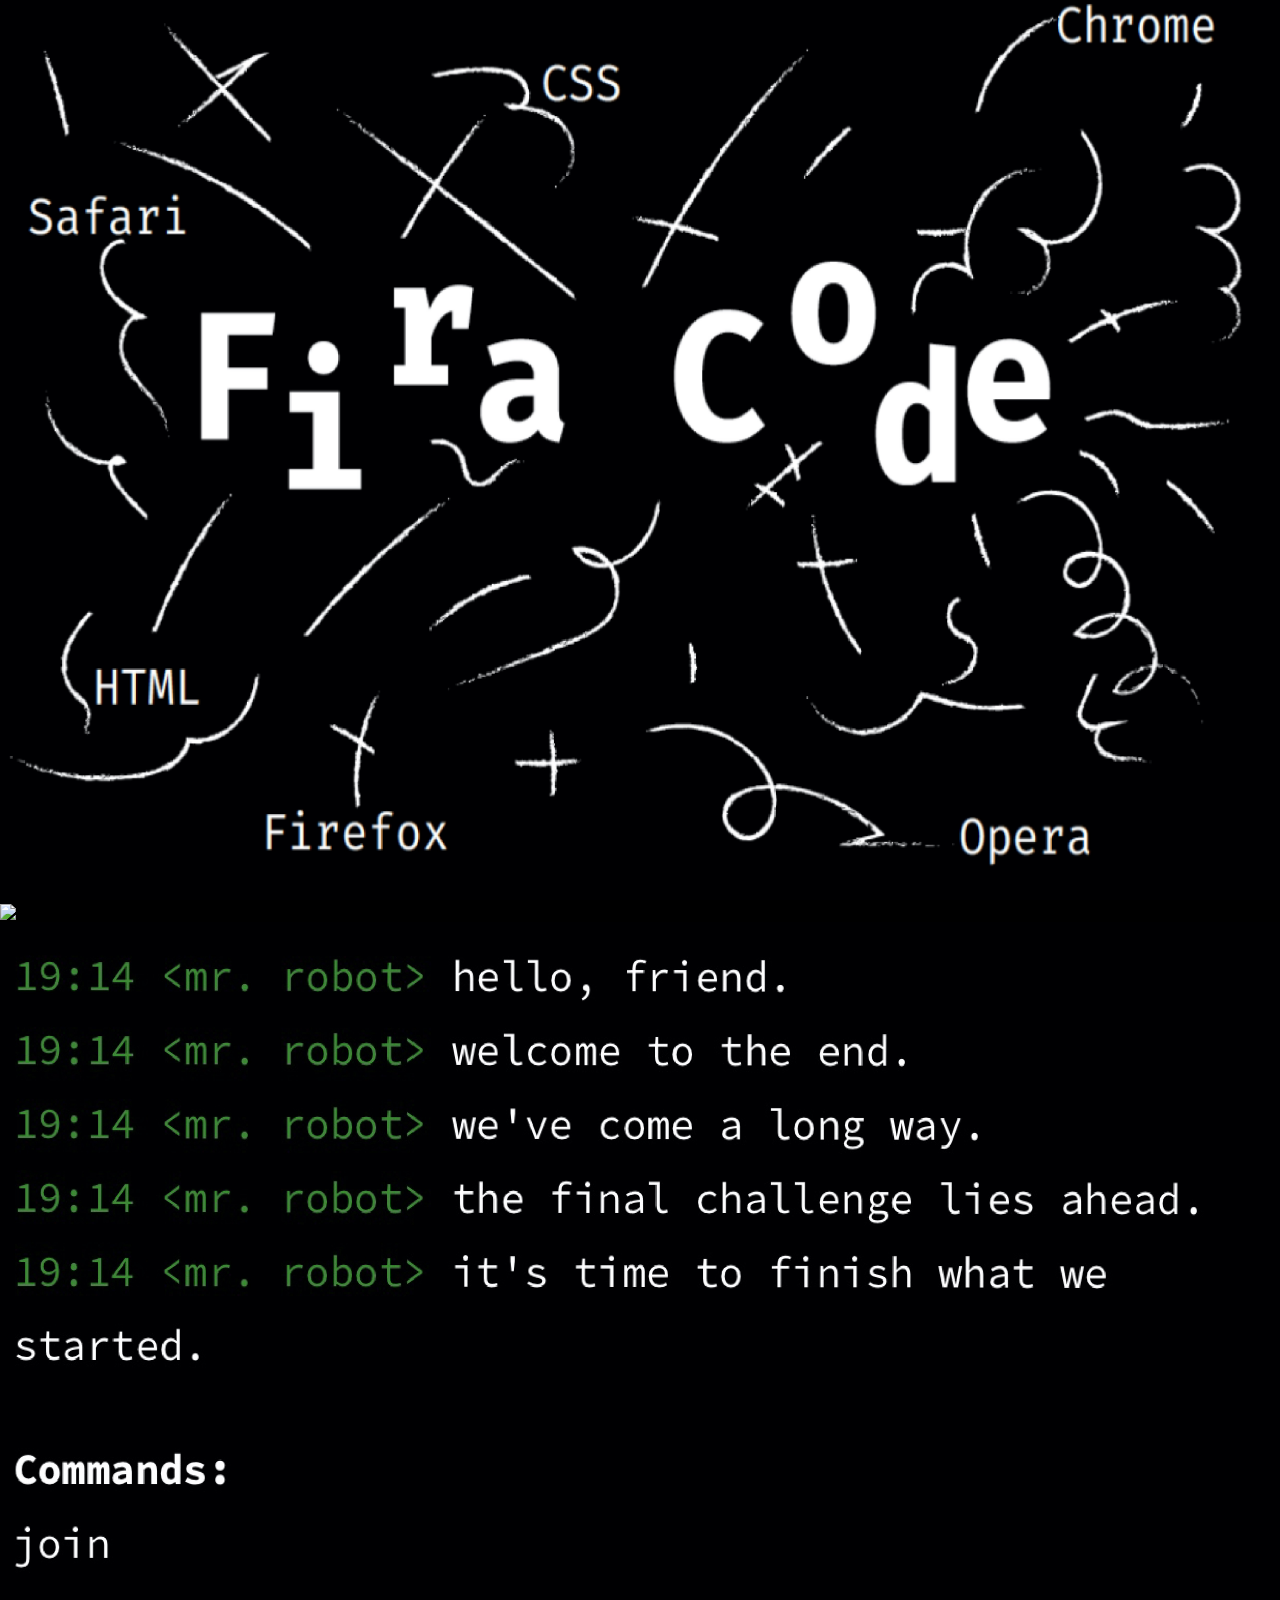
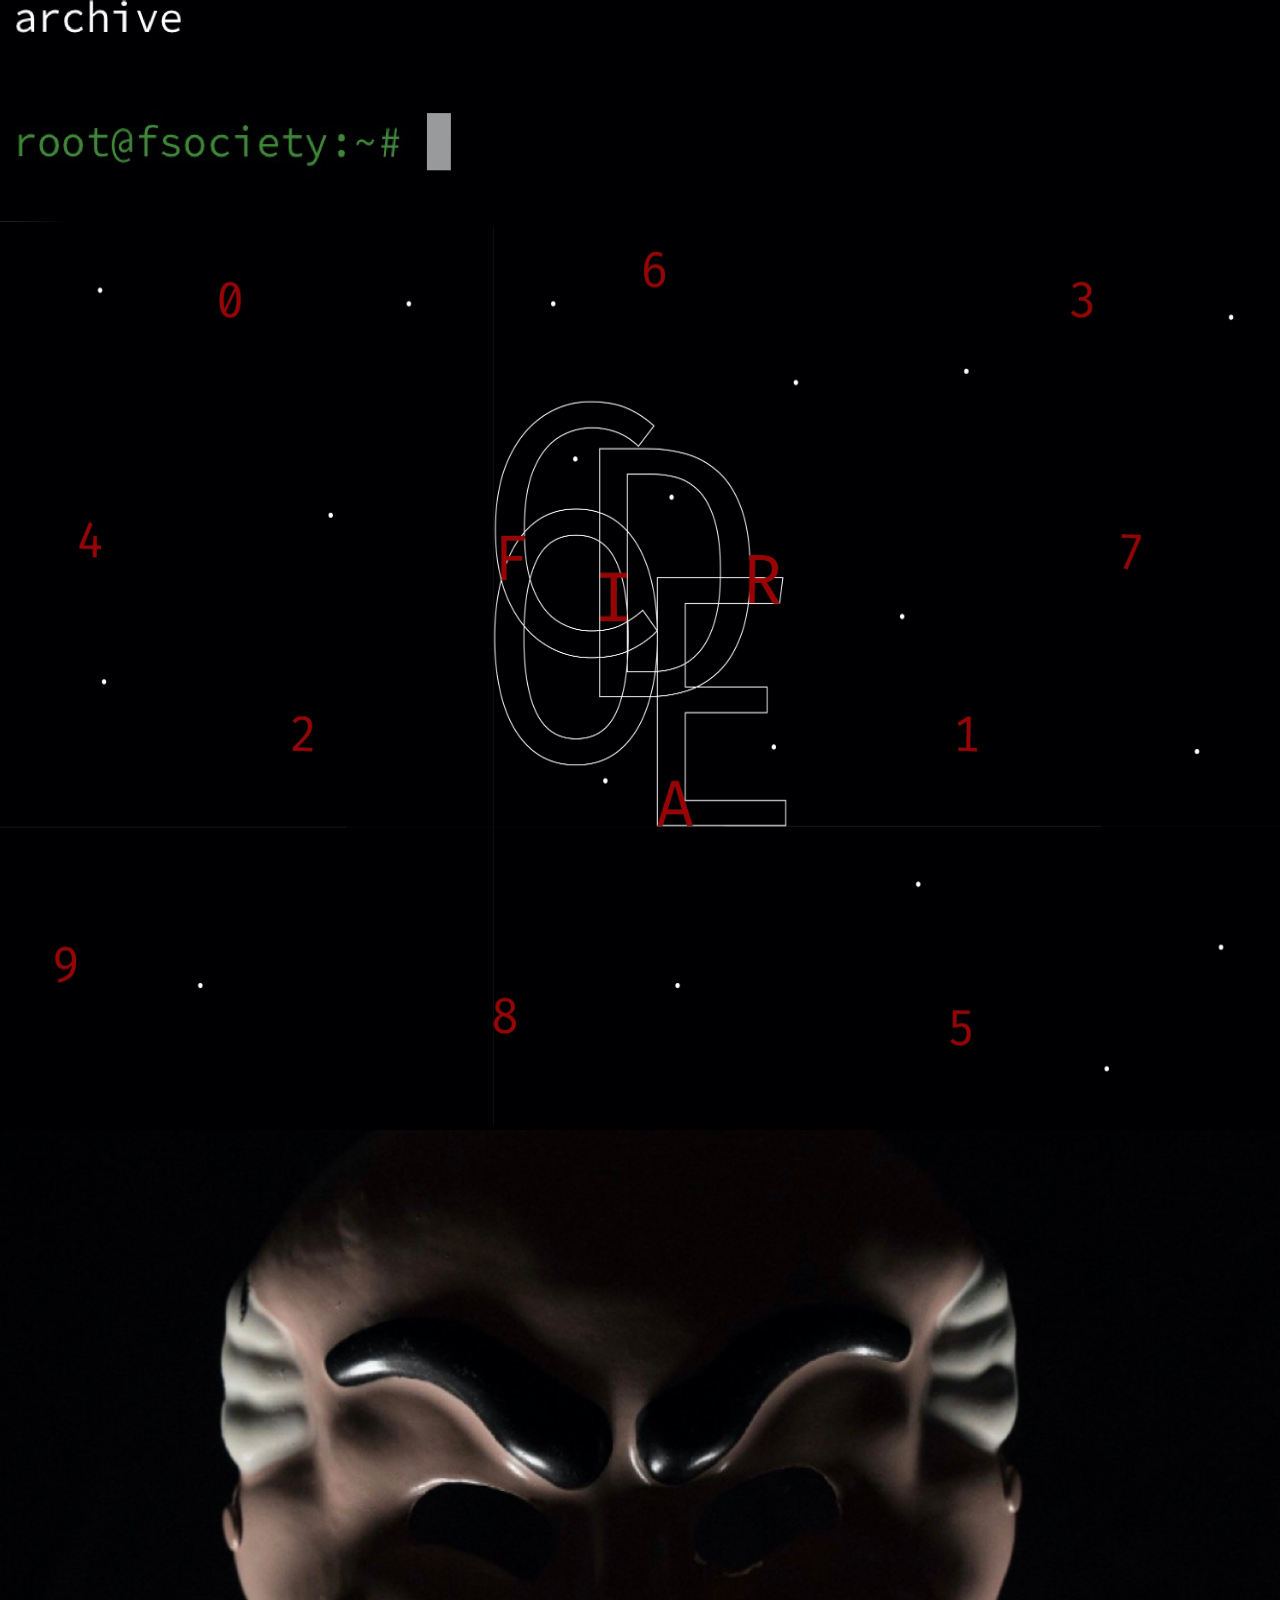
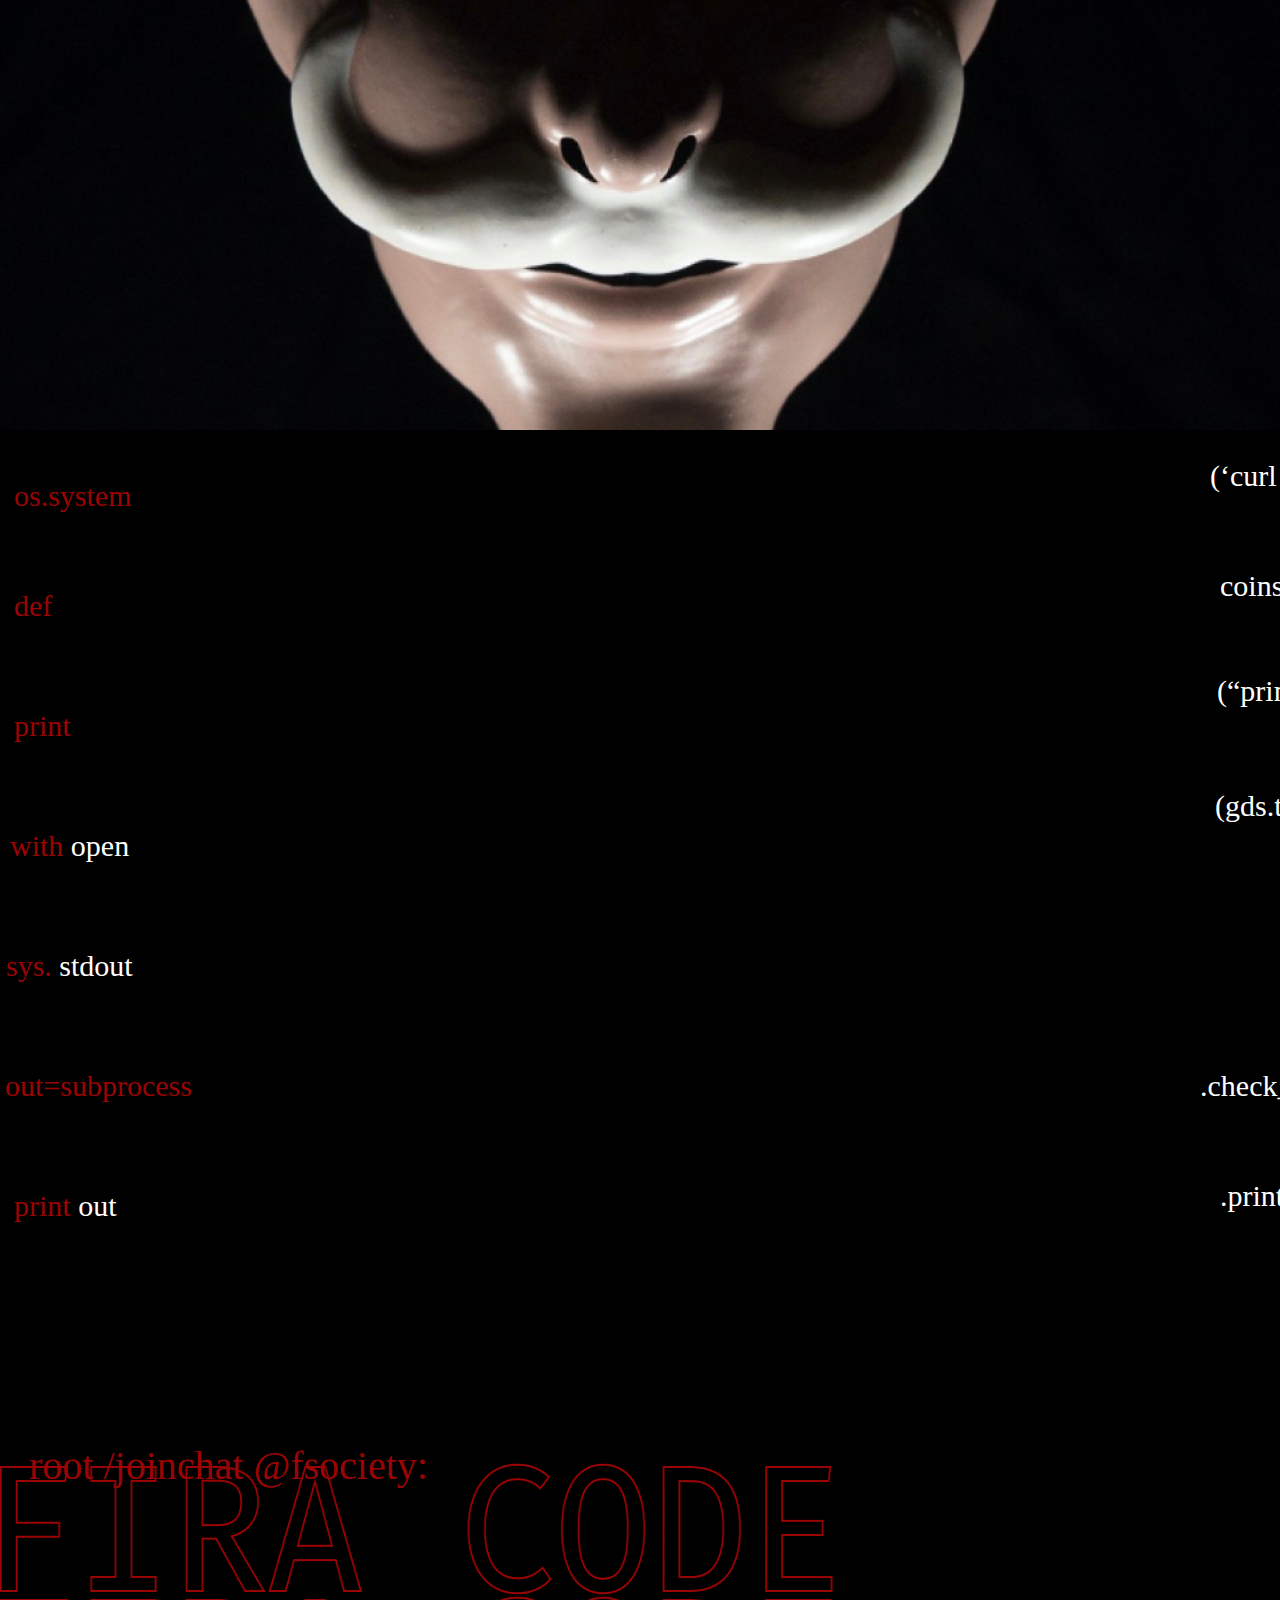
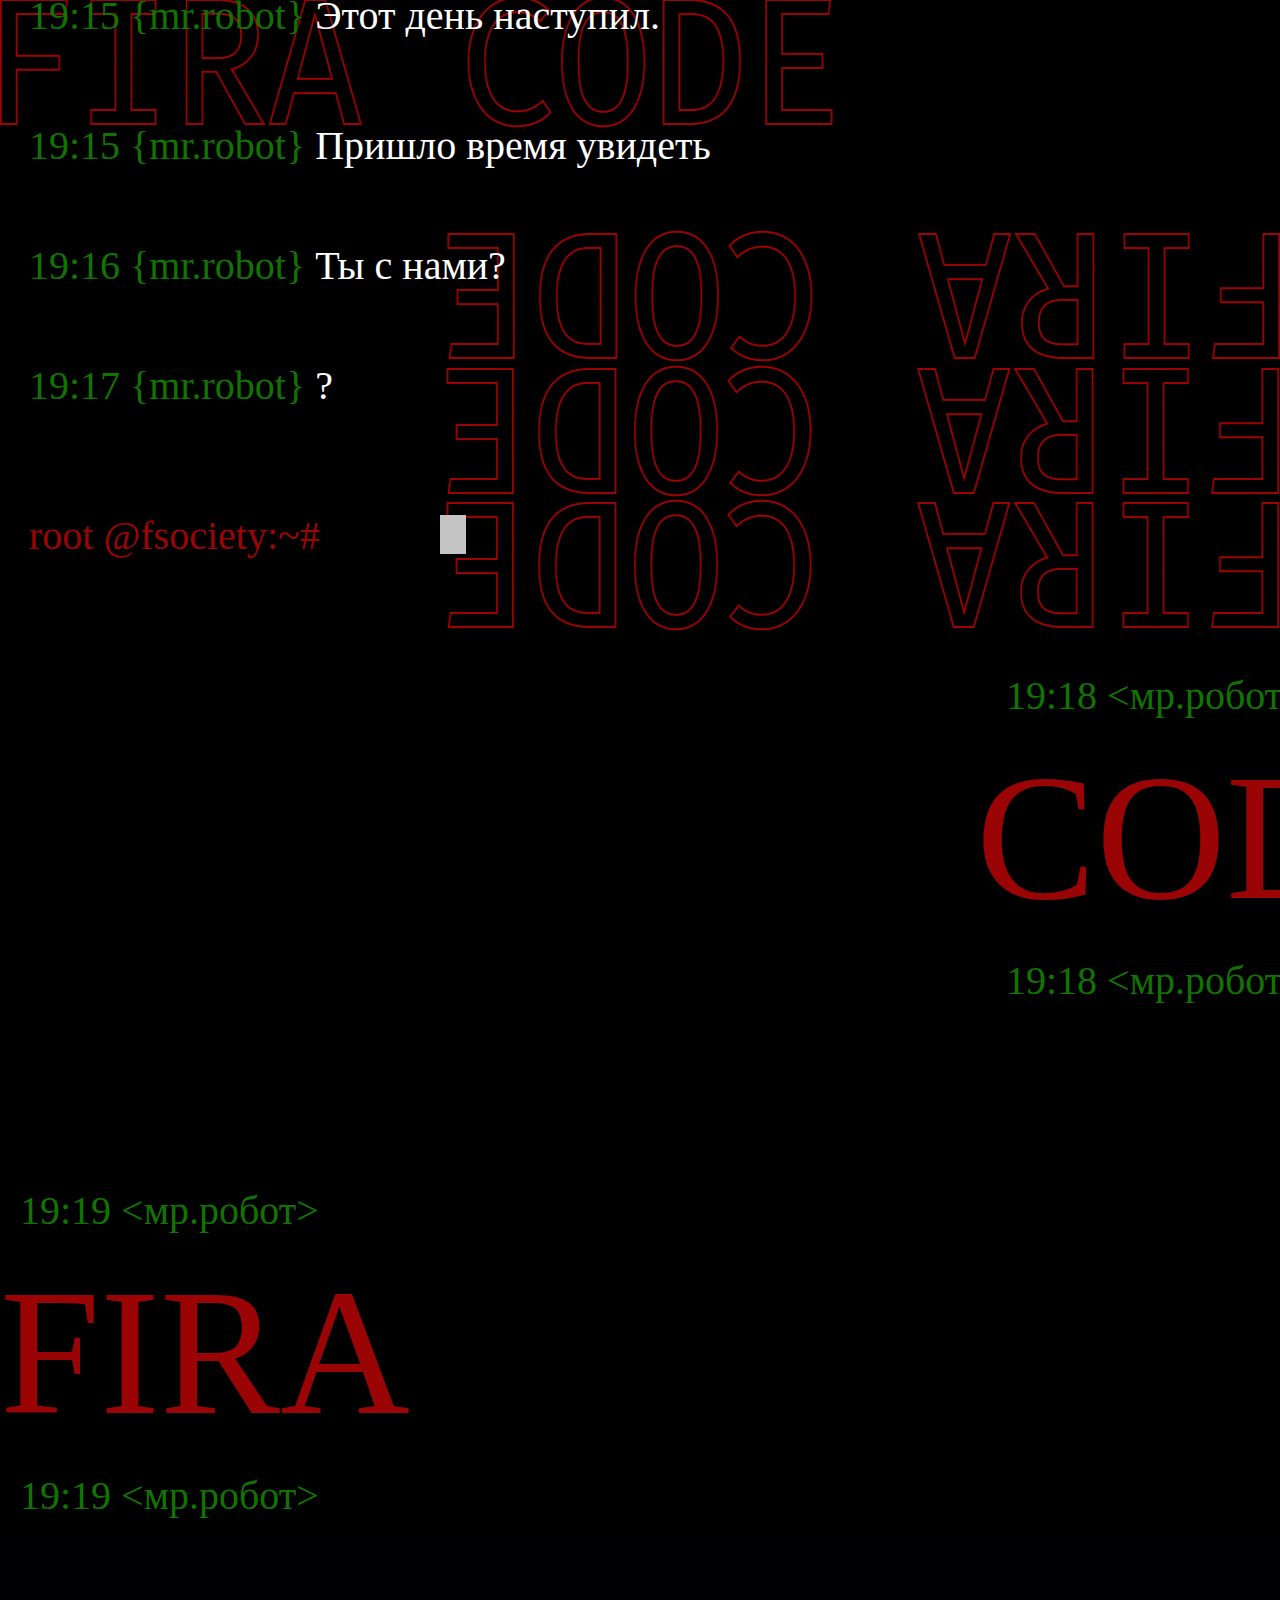
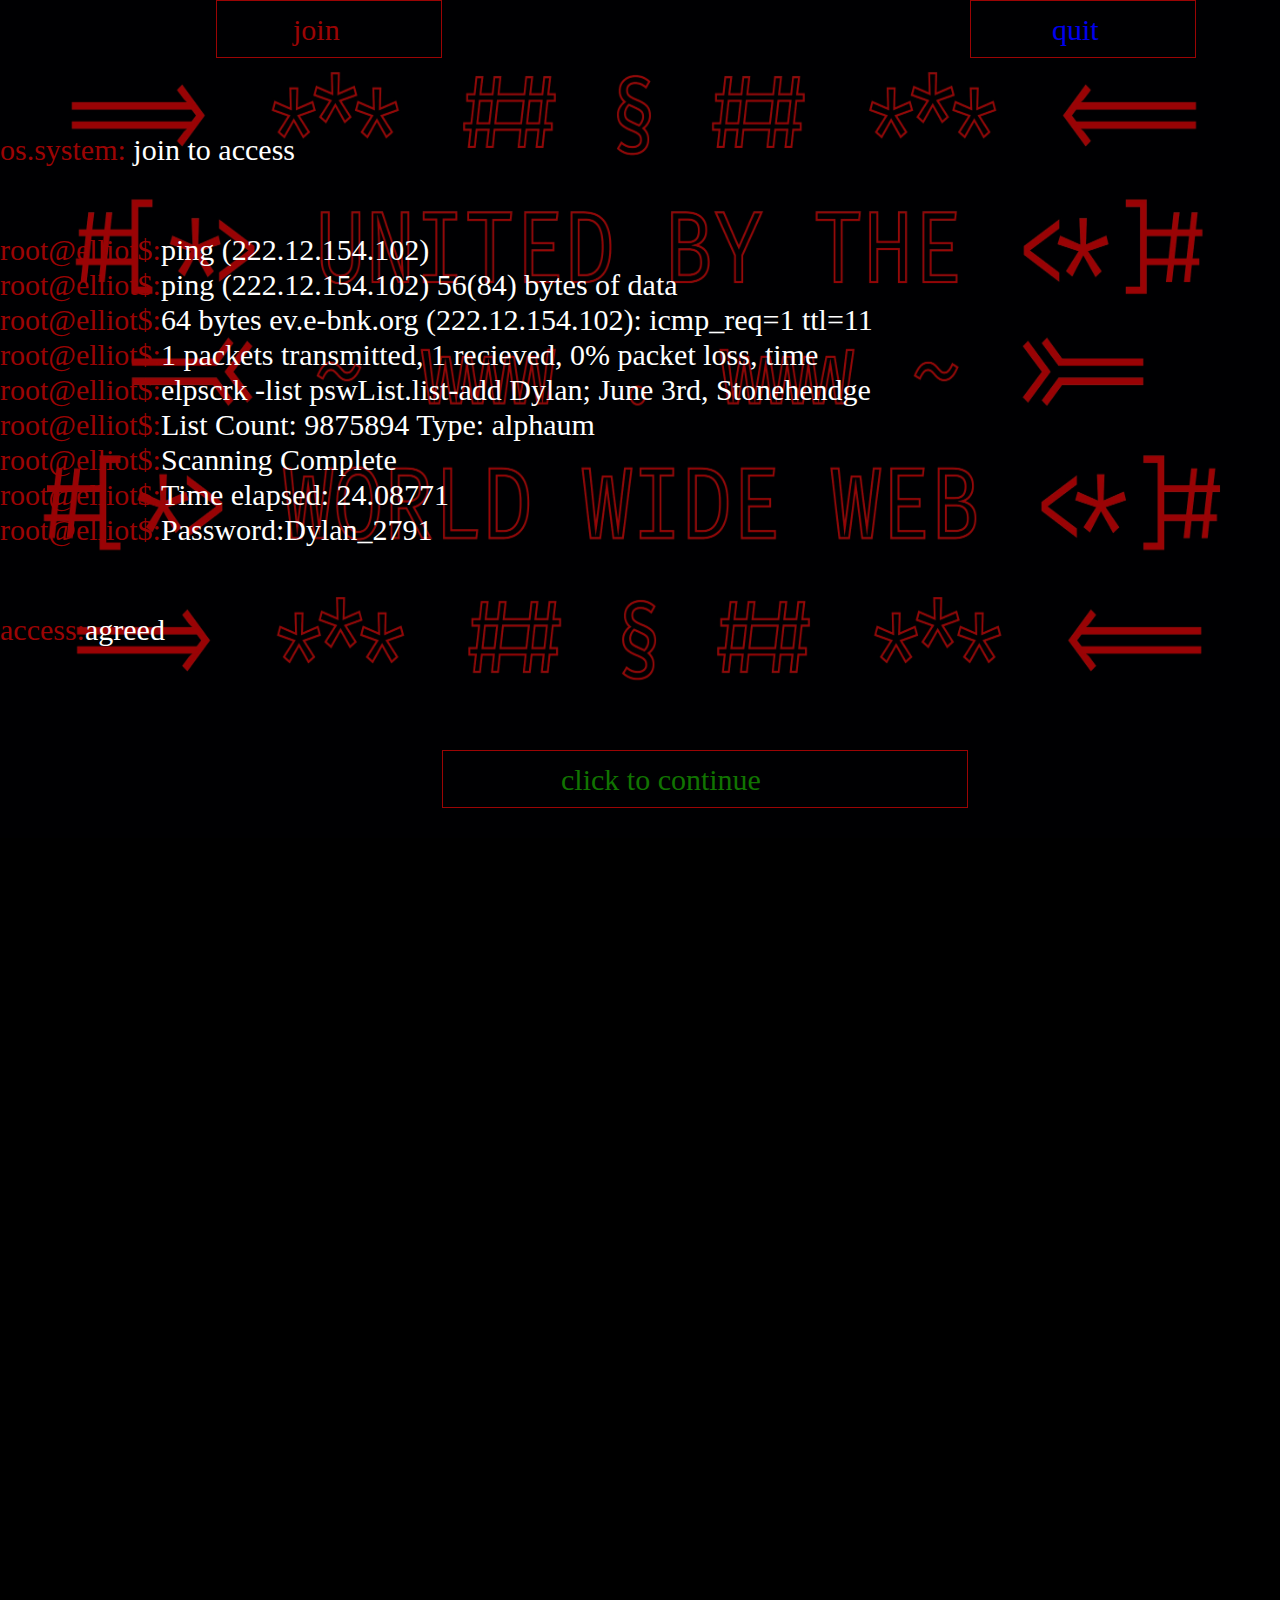
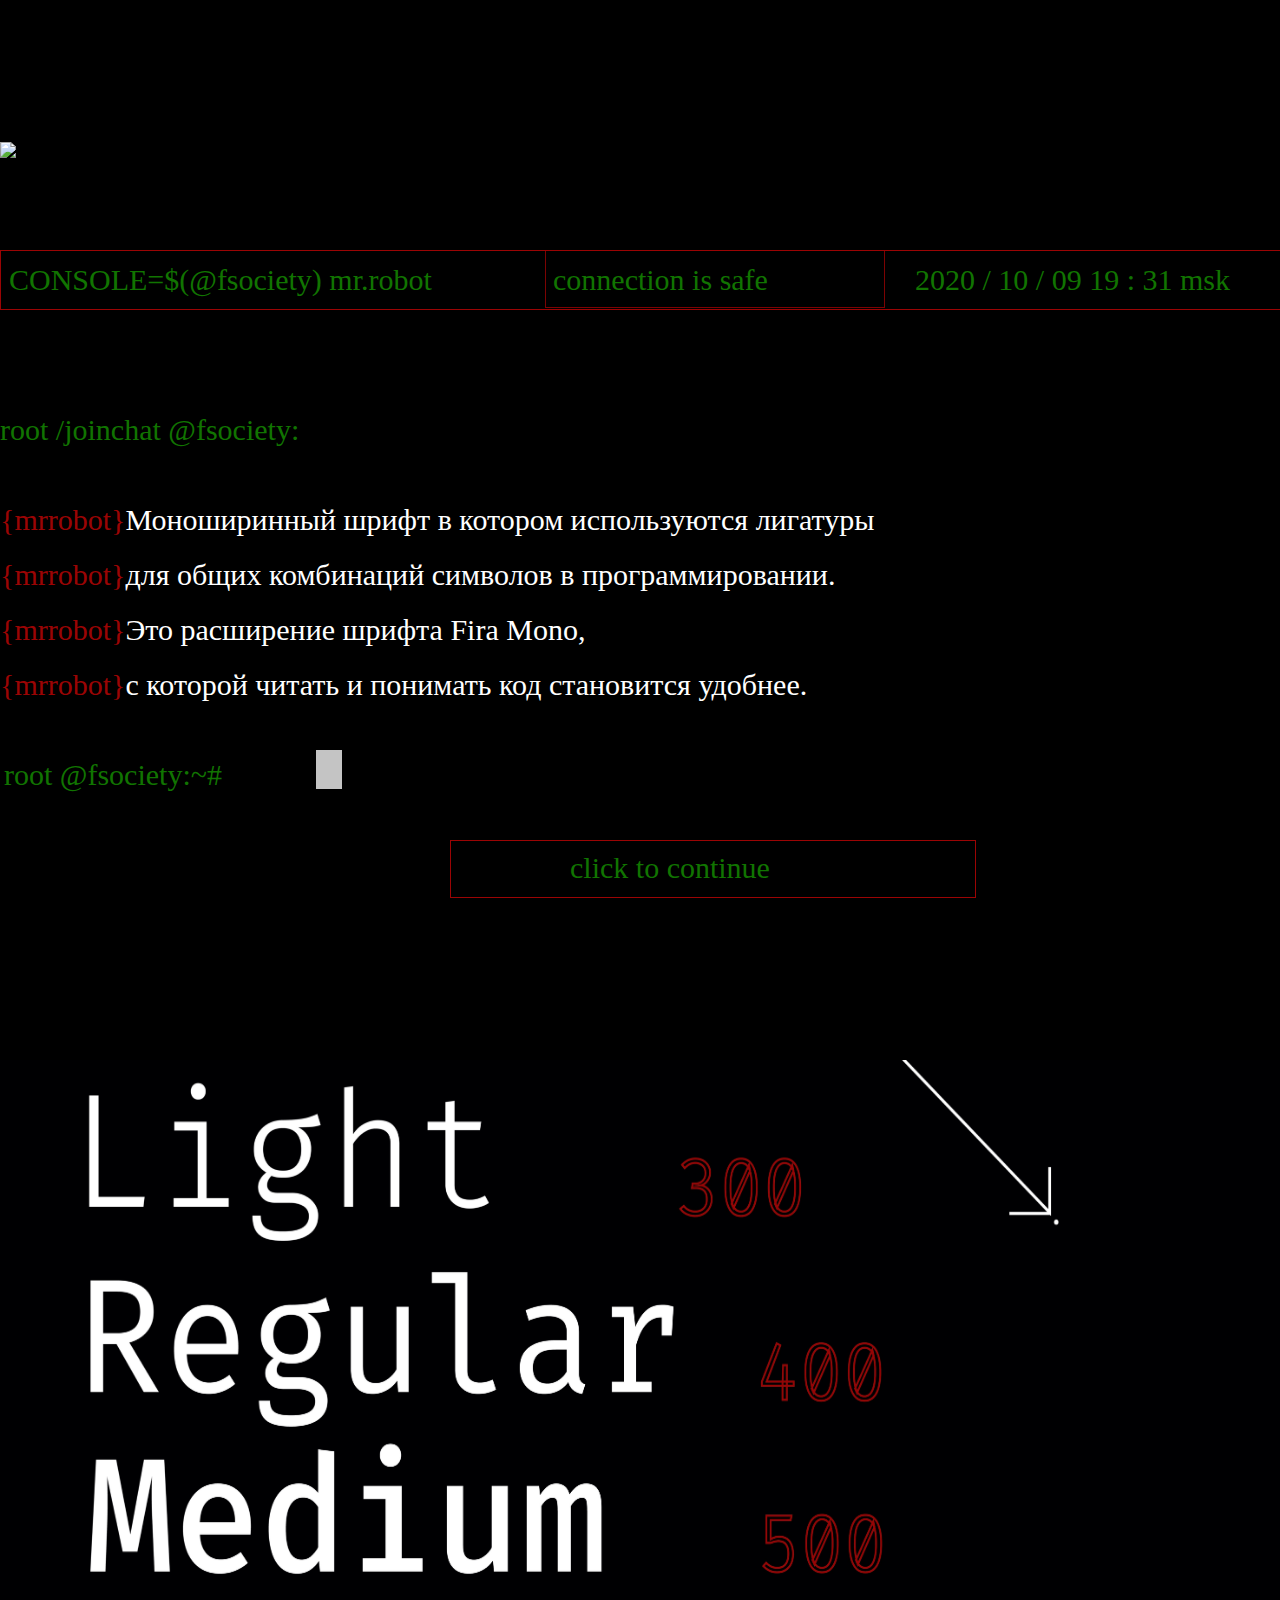
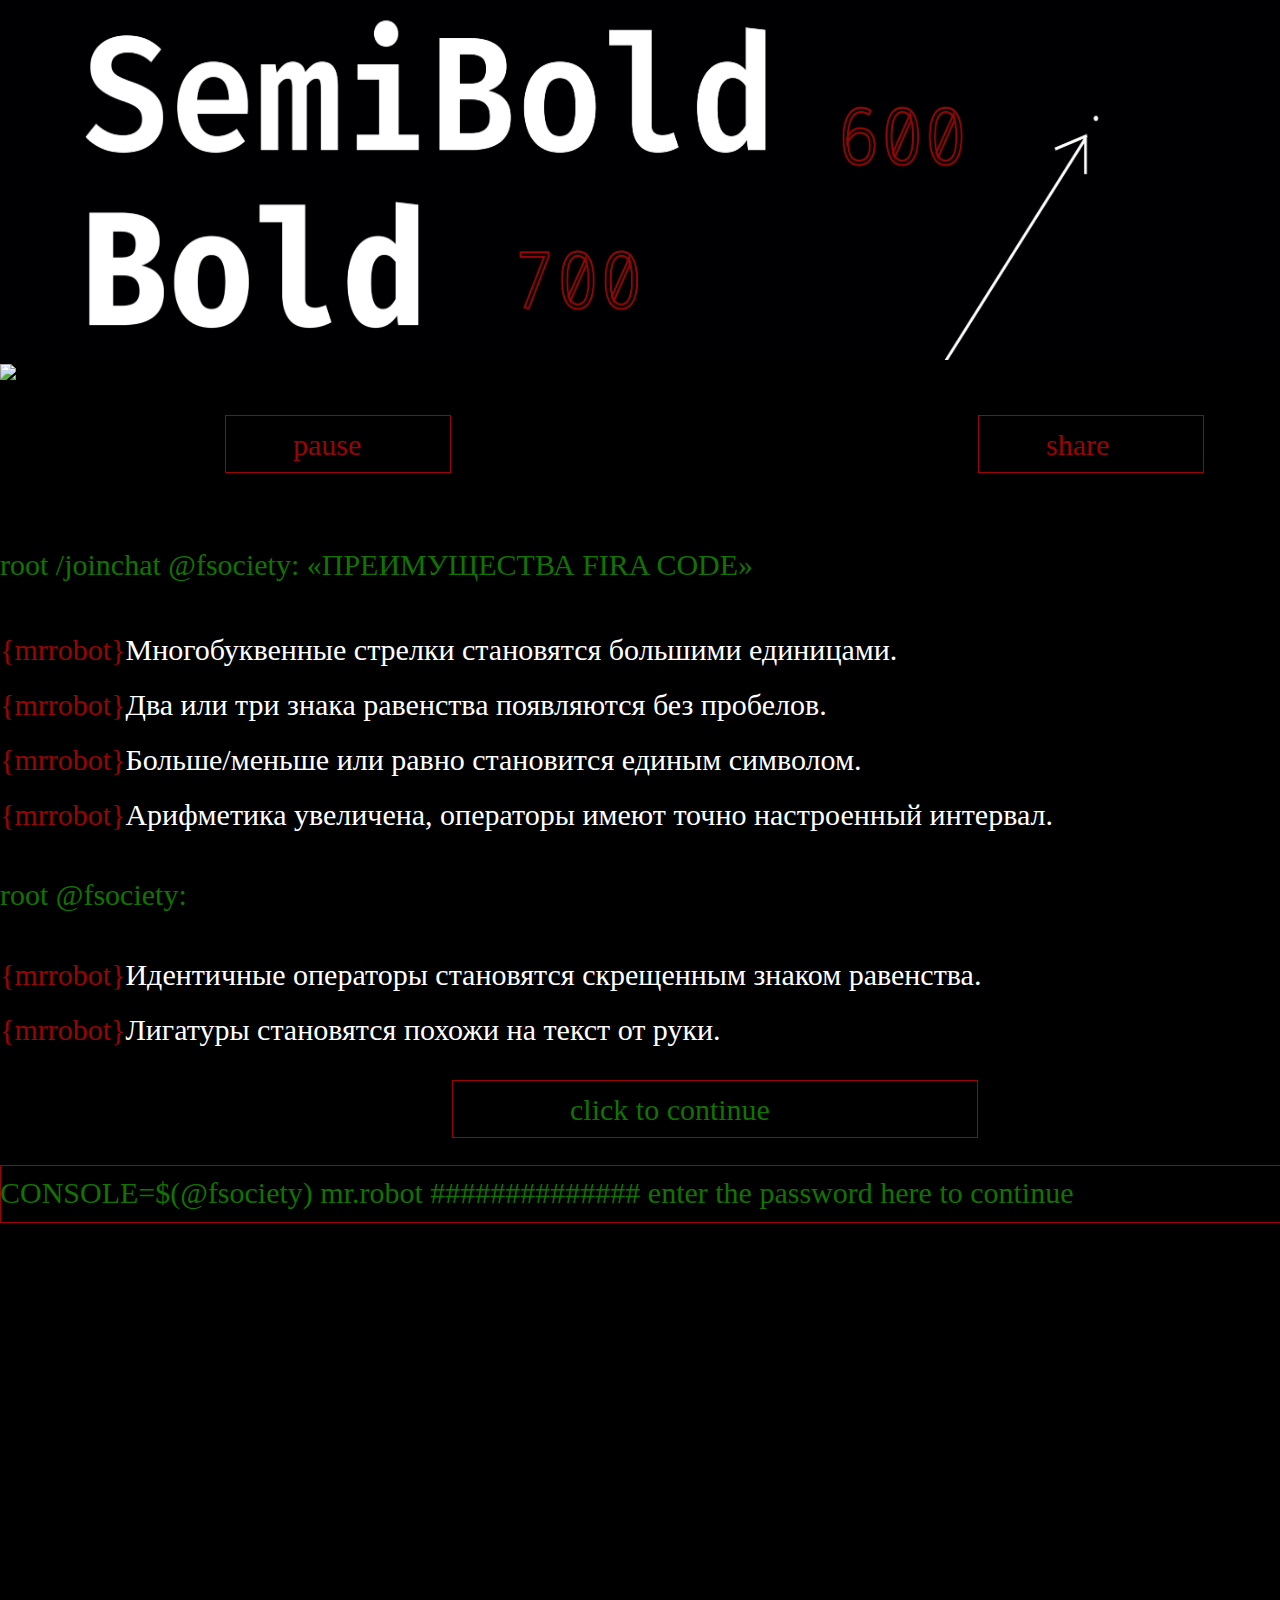
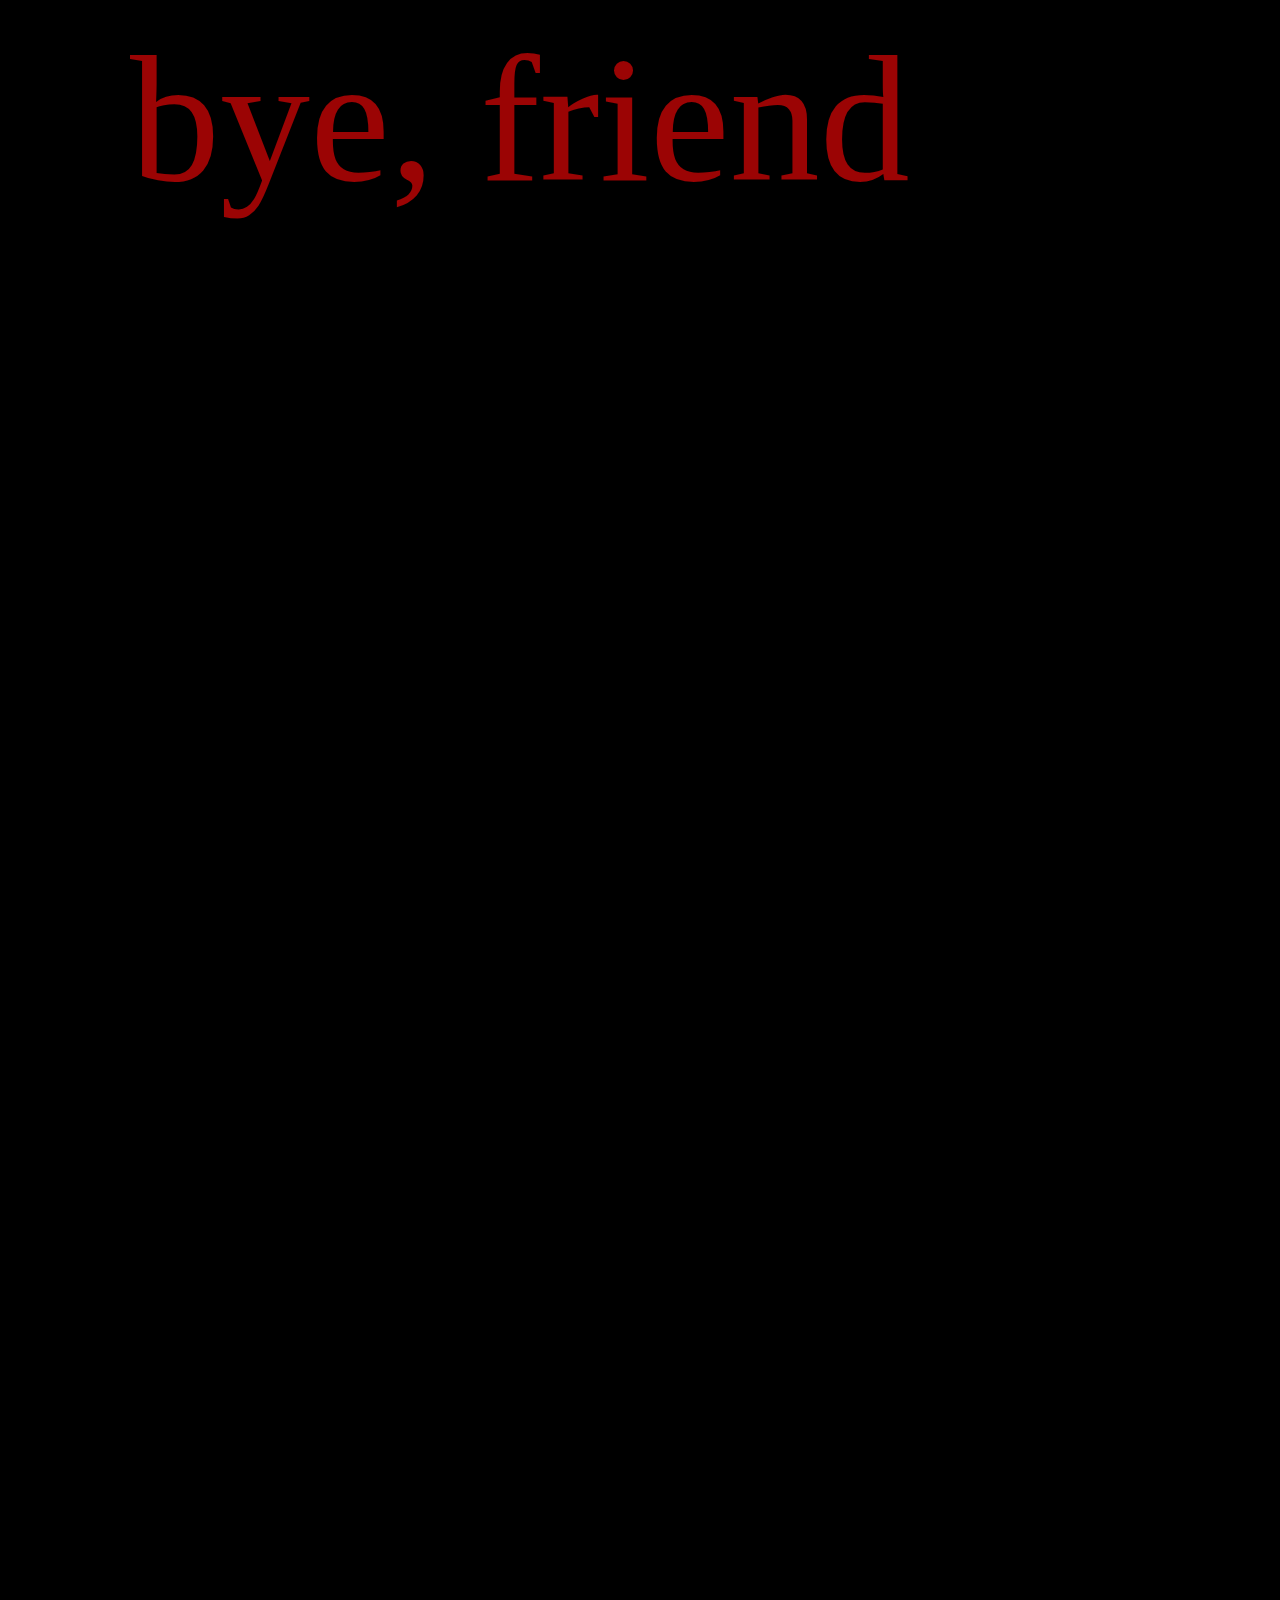
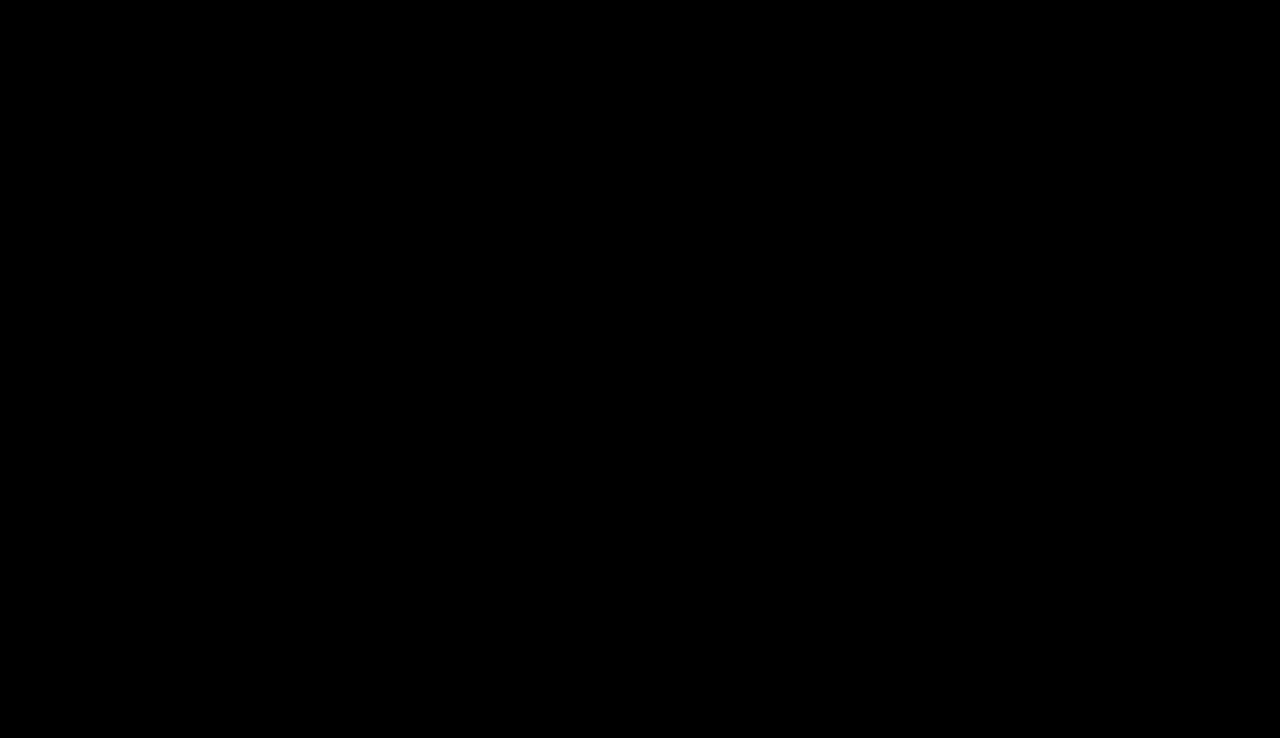
==== commit d5e1a1c3: "Update index.html" ====
--- a/index.html
+++ b/index.html
@@ -7,15 +7,27 @@
     <link rel="stylesheet" href="stylesheets/style.css">
     <title></title>
     <style media="screen">
+
       body {
-        width: 1440px;
+        width: 100%;
         margin: 0 auto;
-        height: 900px;
+        /* height: 900px; */
         display: block;
         background: black;
         position: relative;
-        overflow: visible;
+        max-width: 100%;
+        /* overflow: visible; */
+        overflow-x: hidden;
       }
+
+html {
+  width: 100%;
+  max-width: 100%;
+  overflow-x: hidden;
+}
+
+
+
  .fc7 {
     width: 1440px;
     height: 900px;
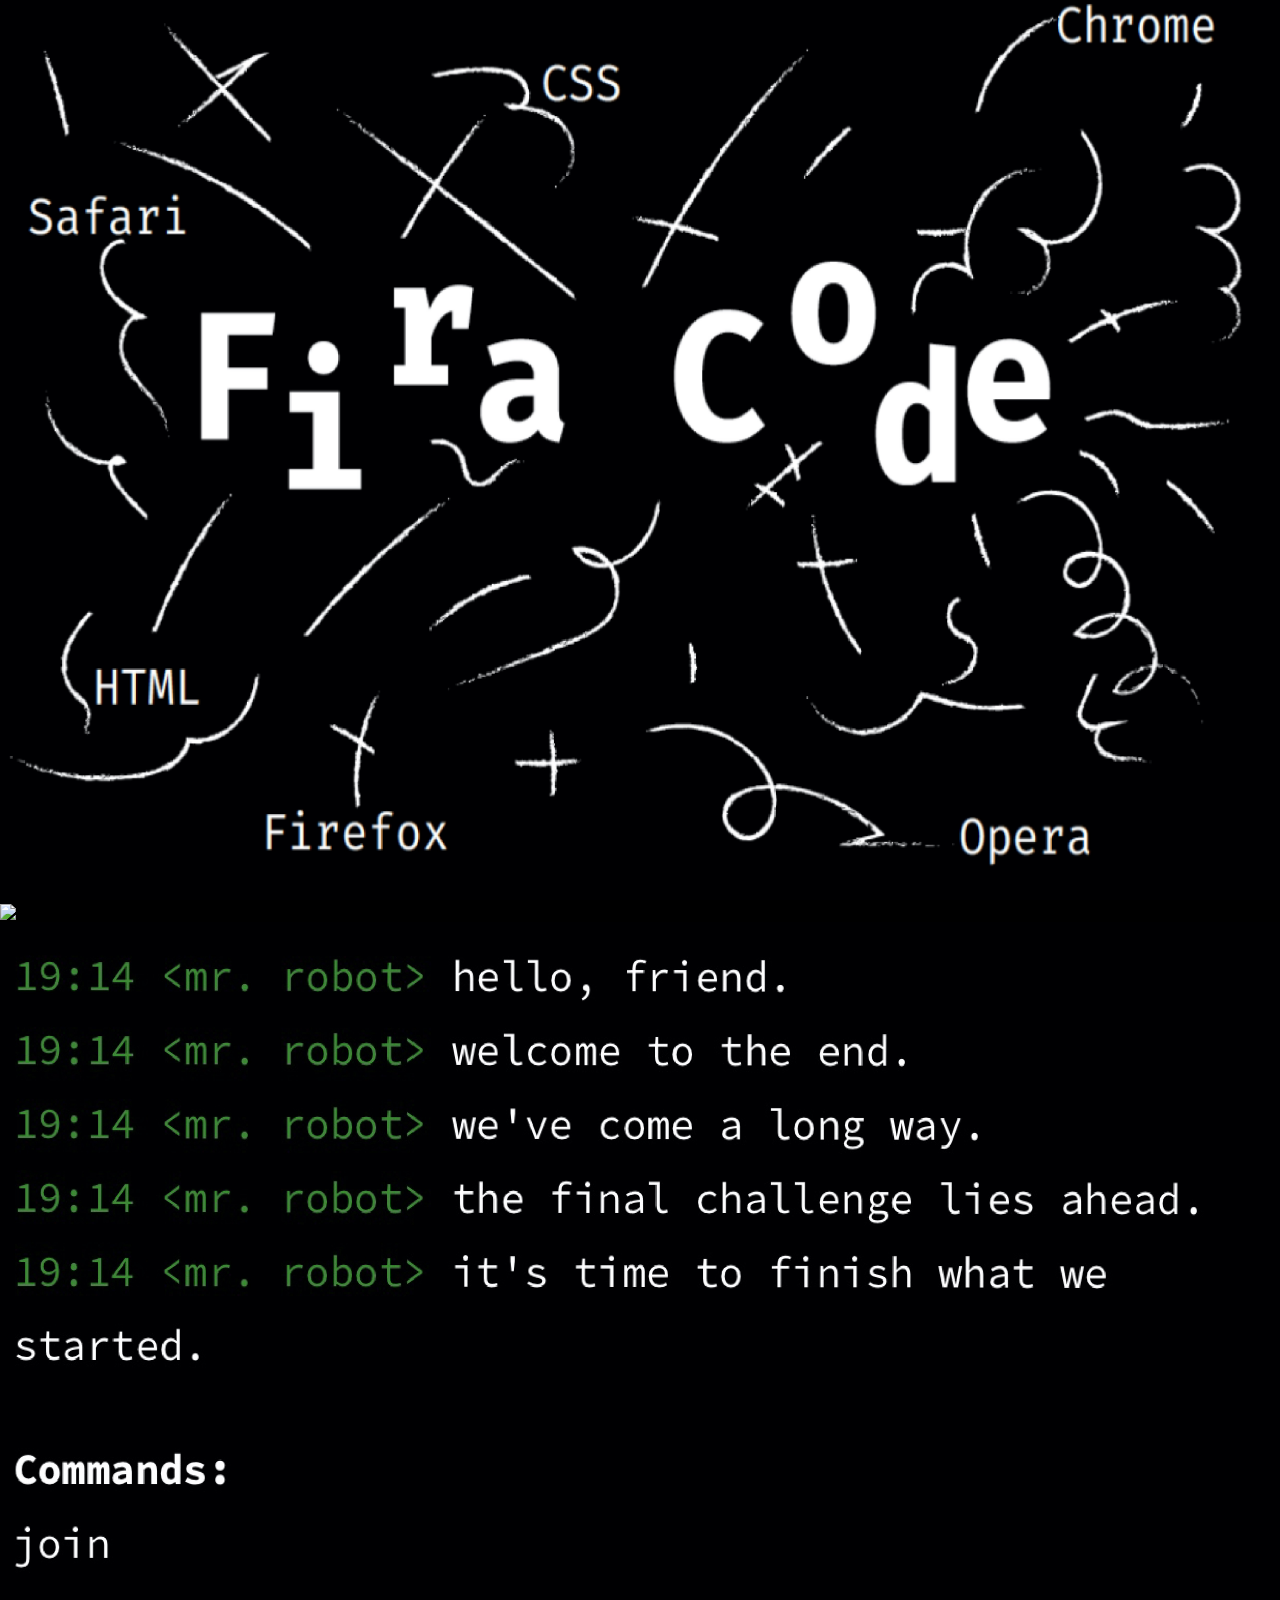
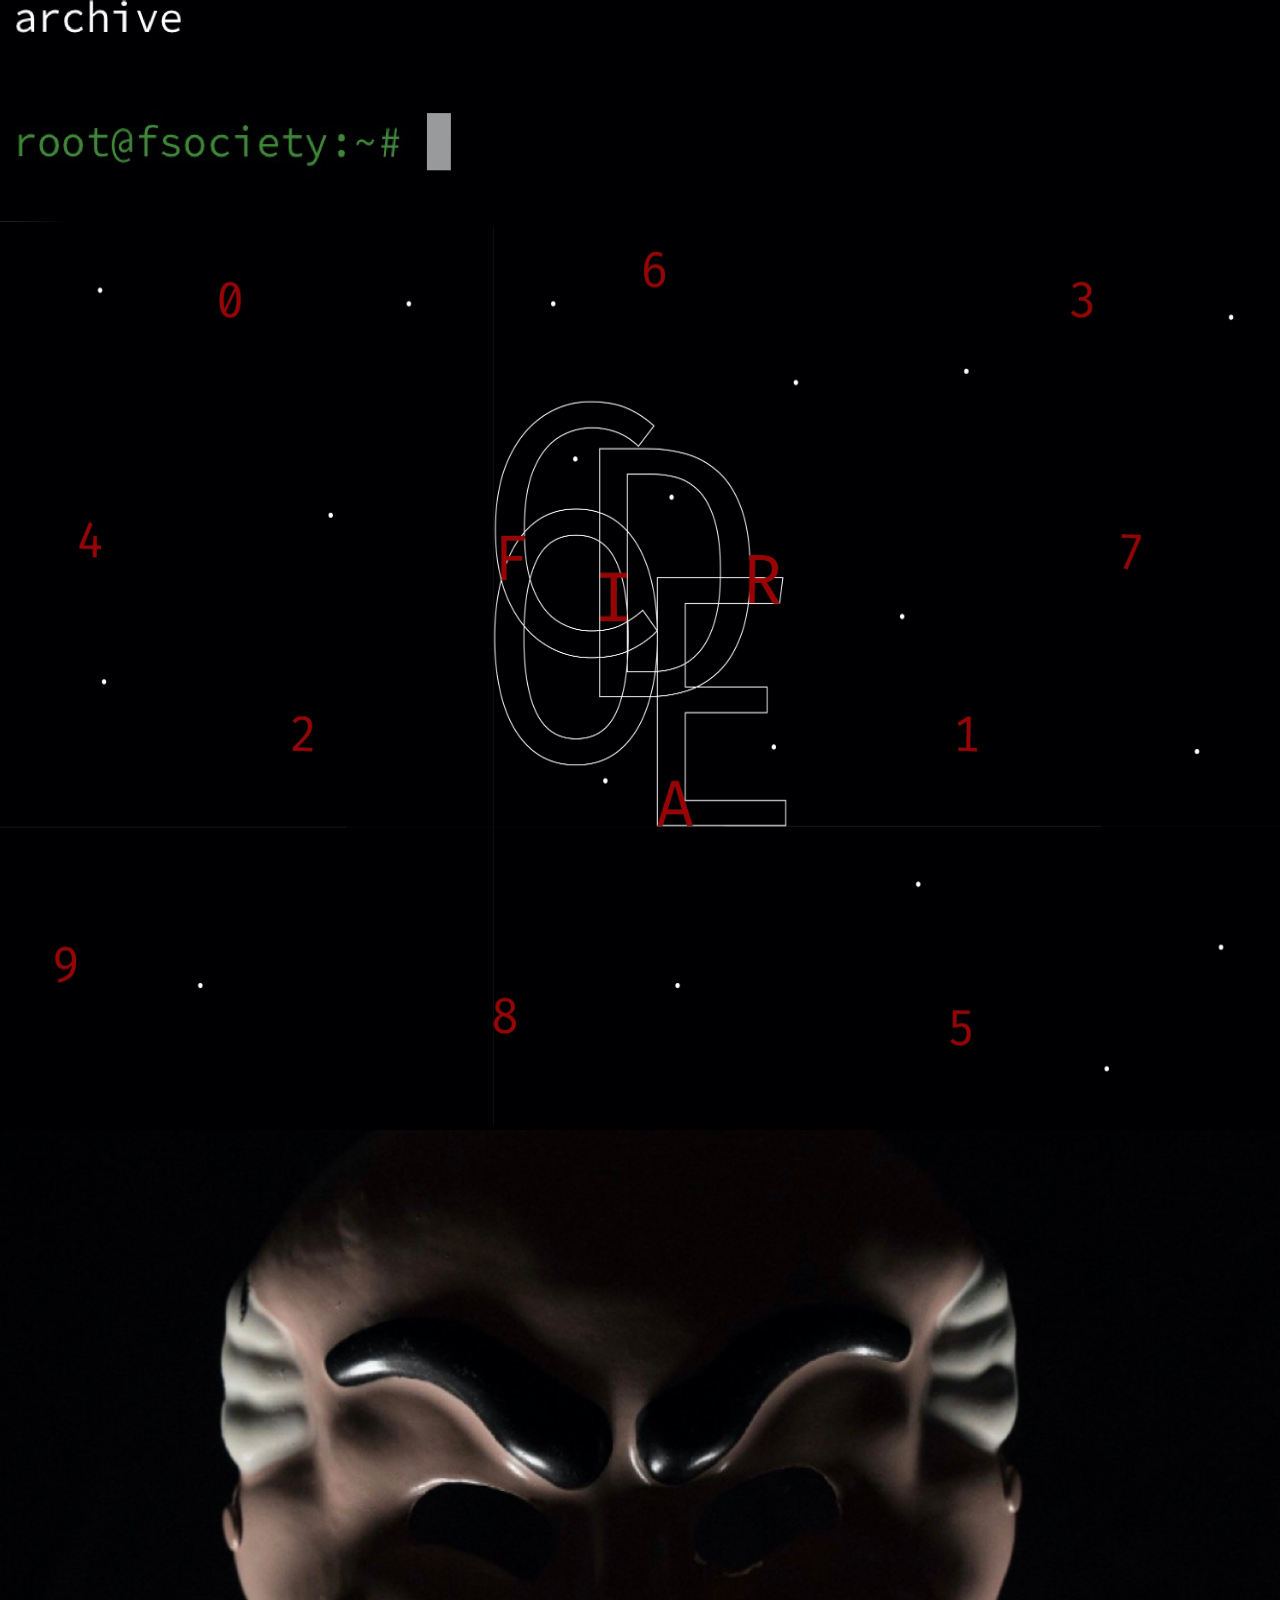
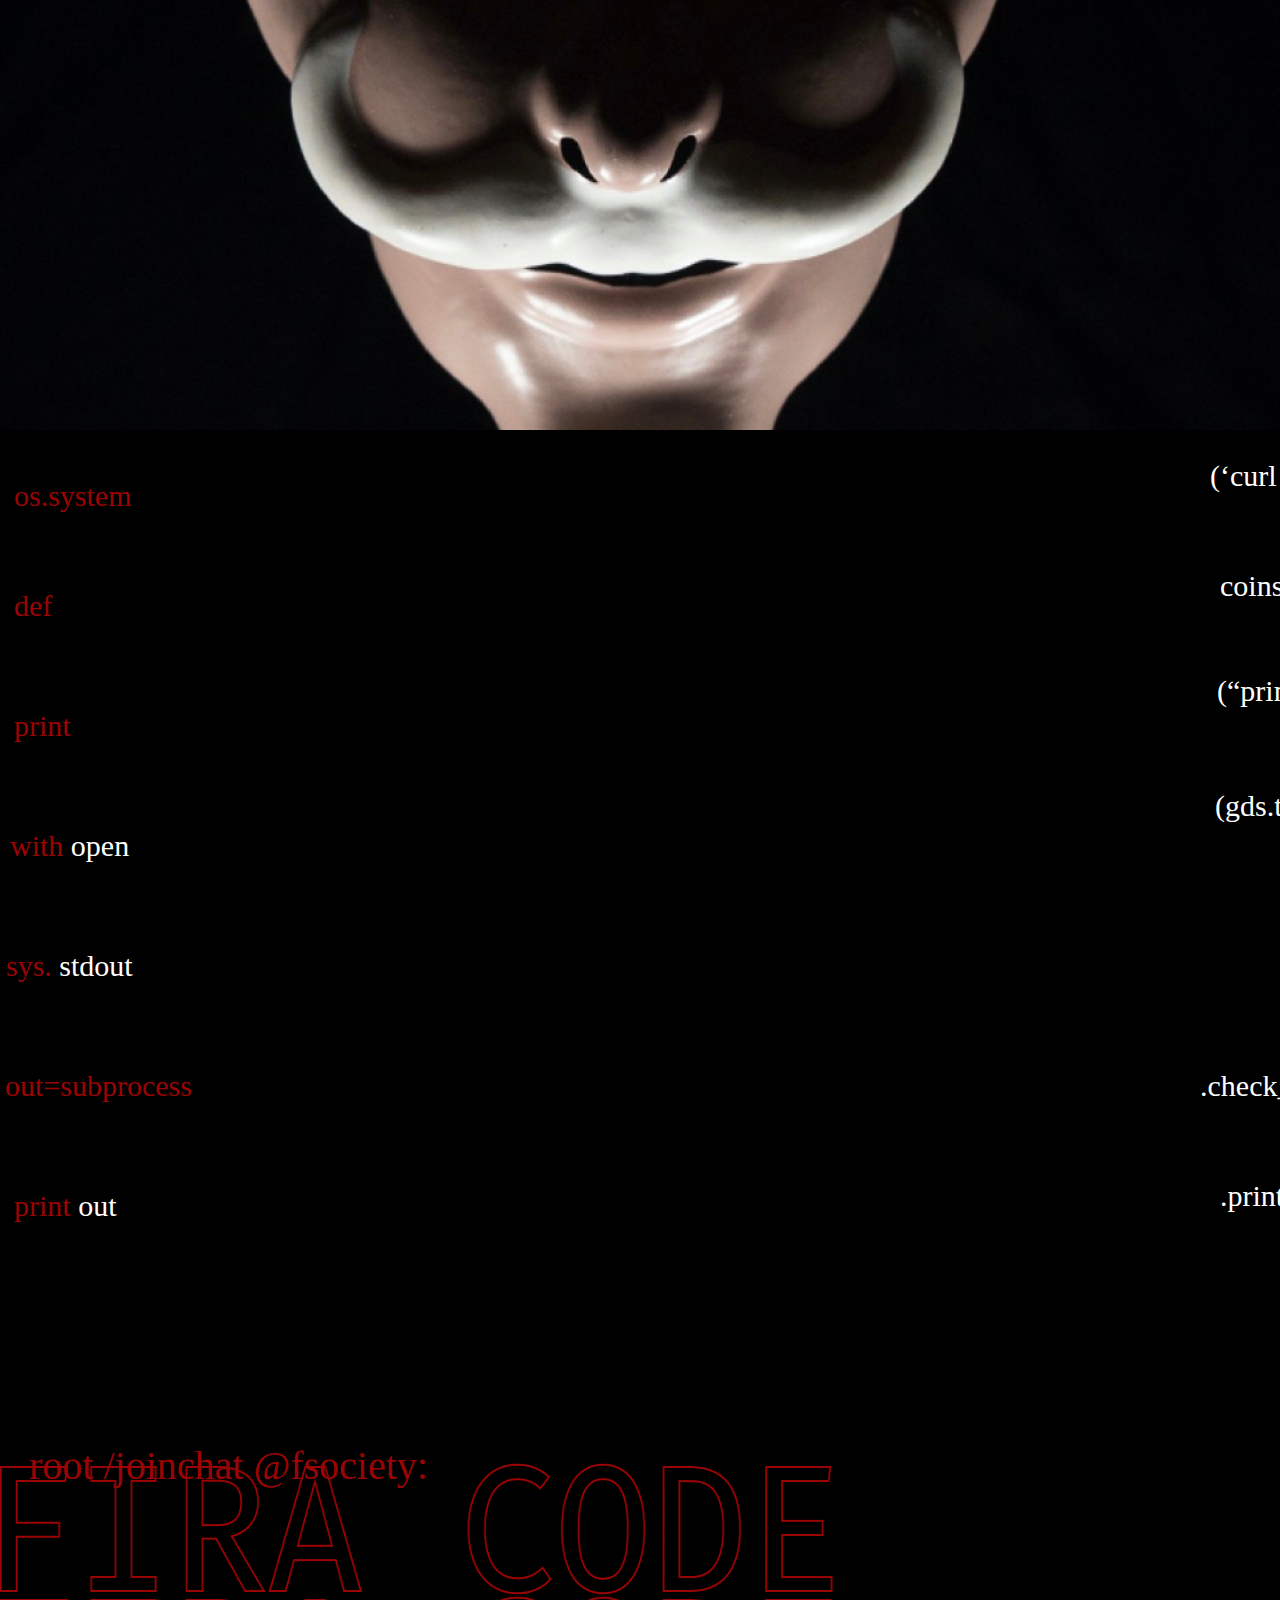
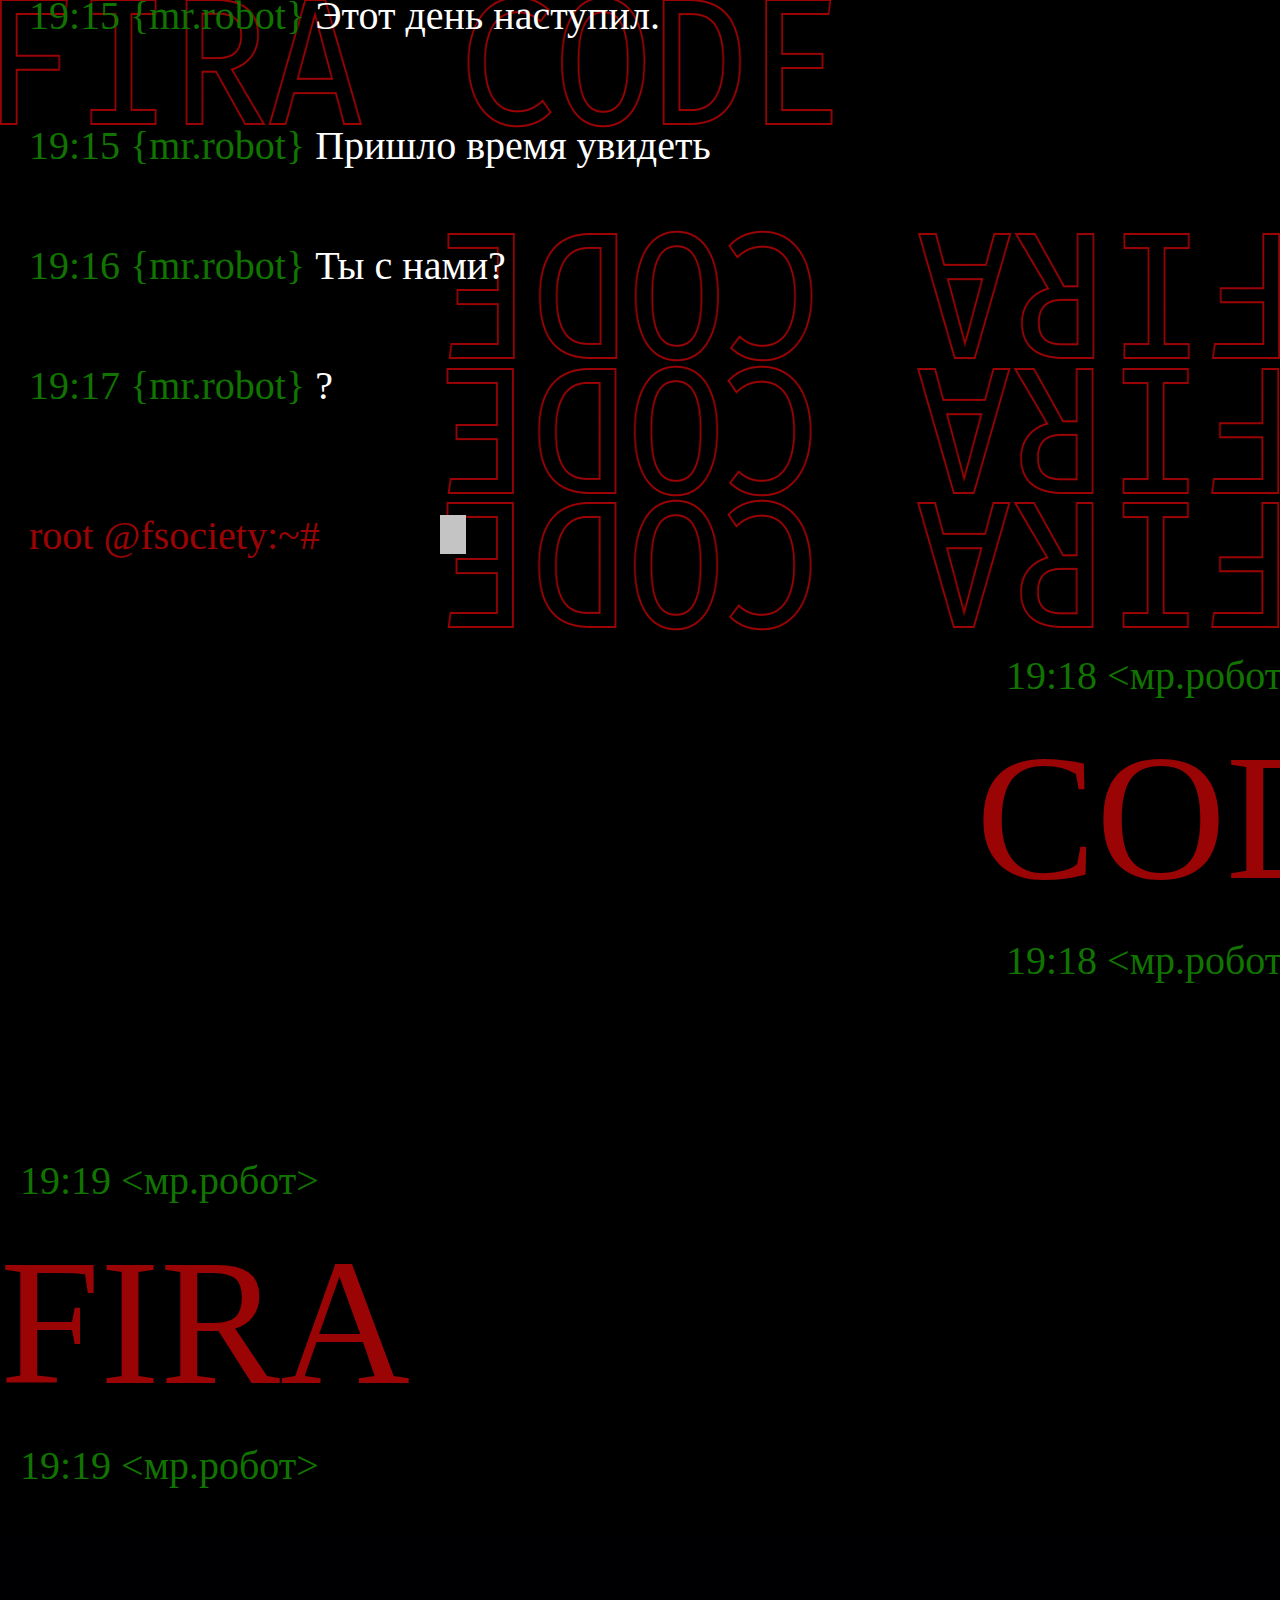
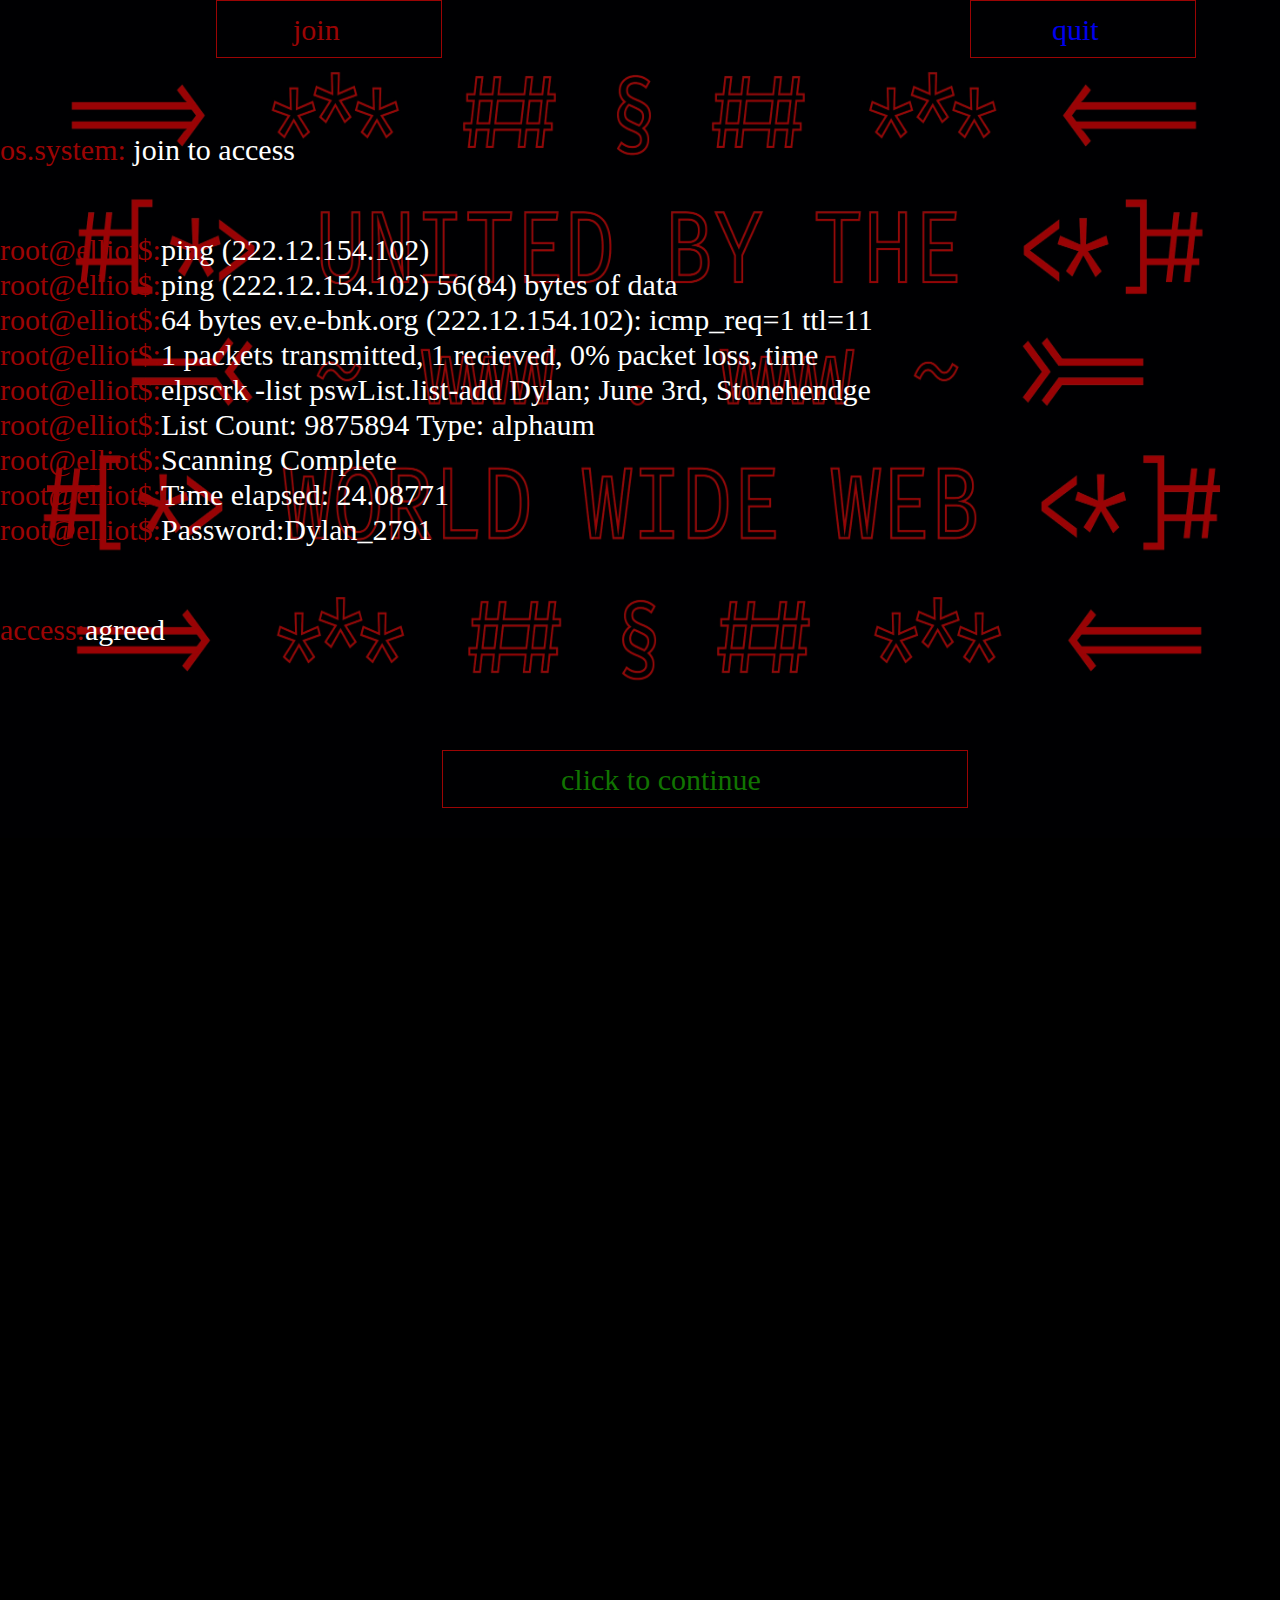
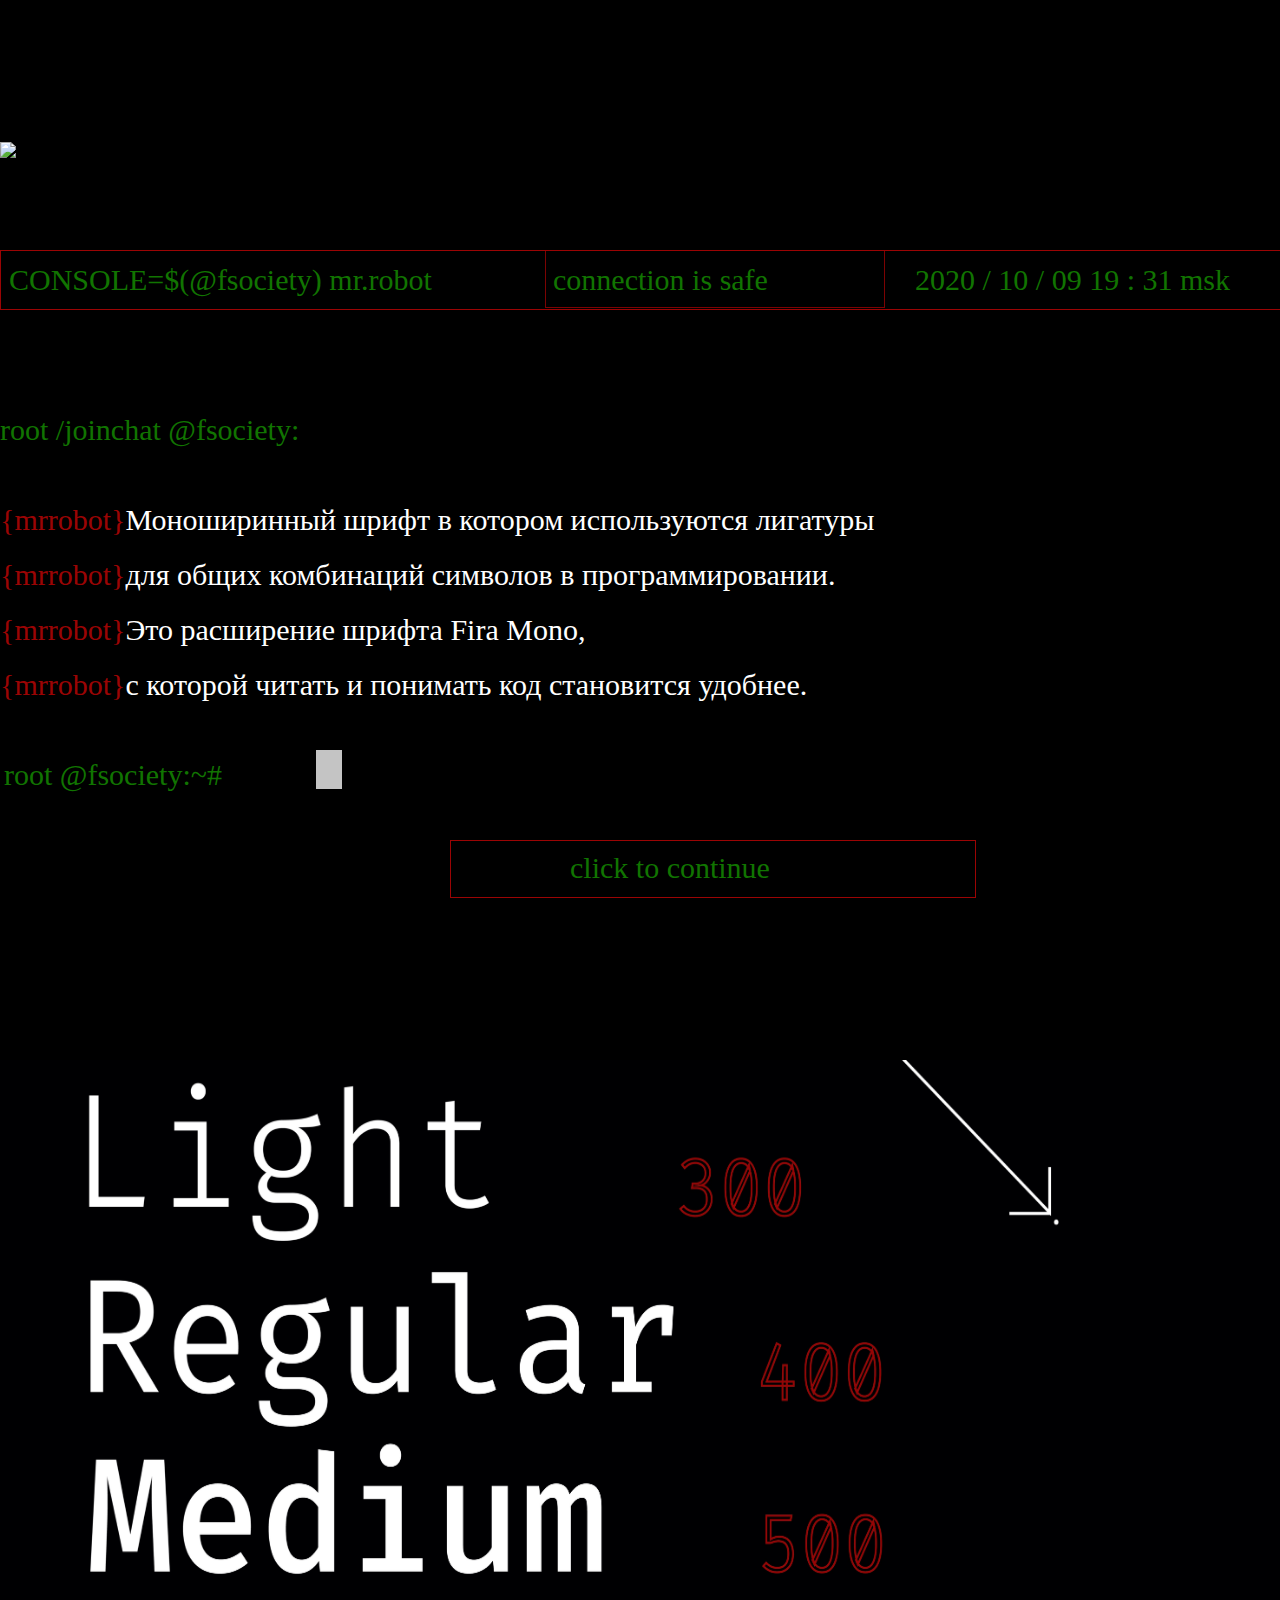
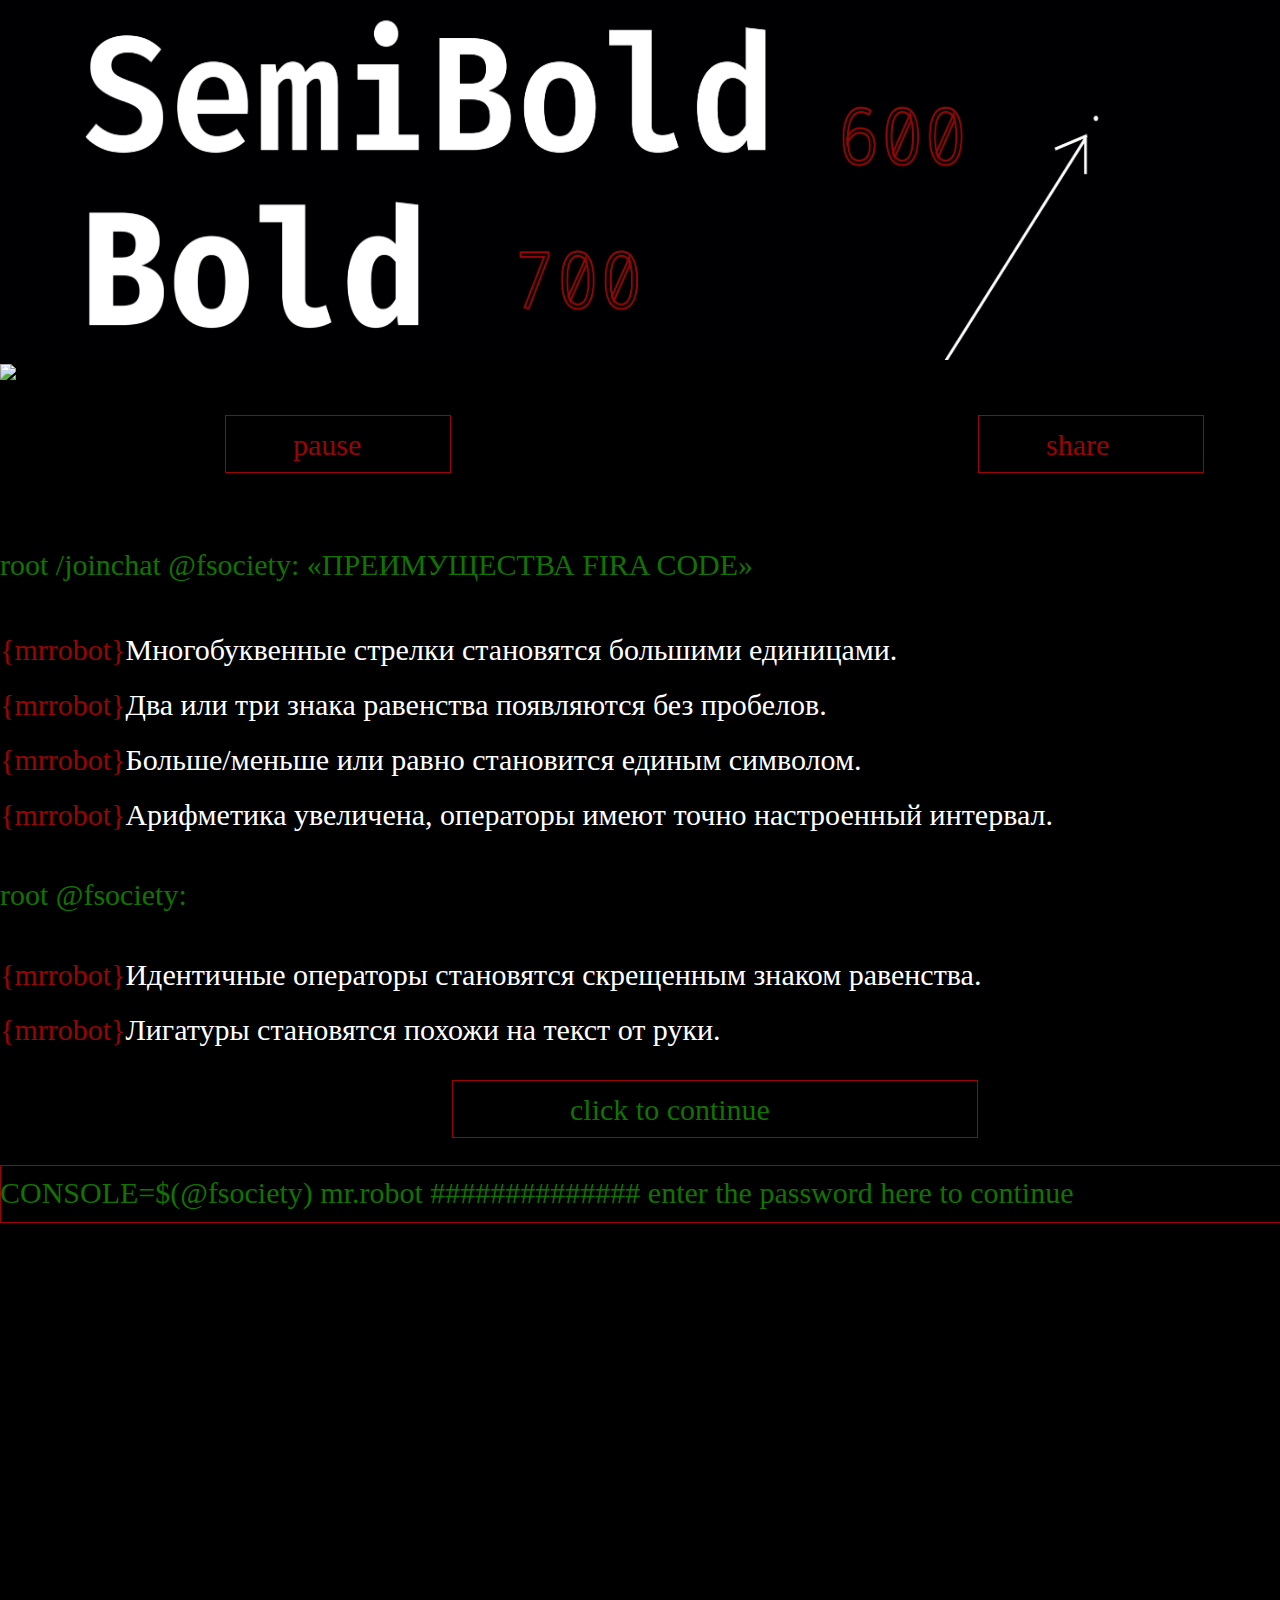
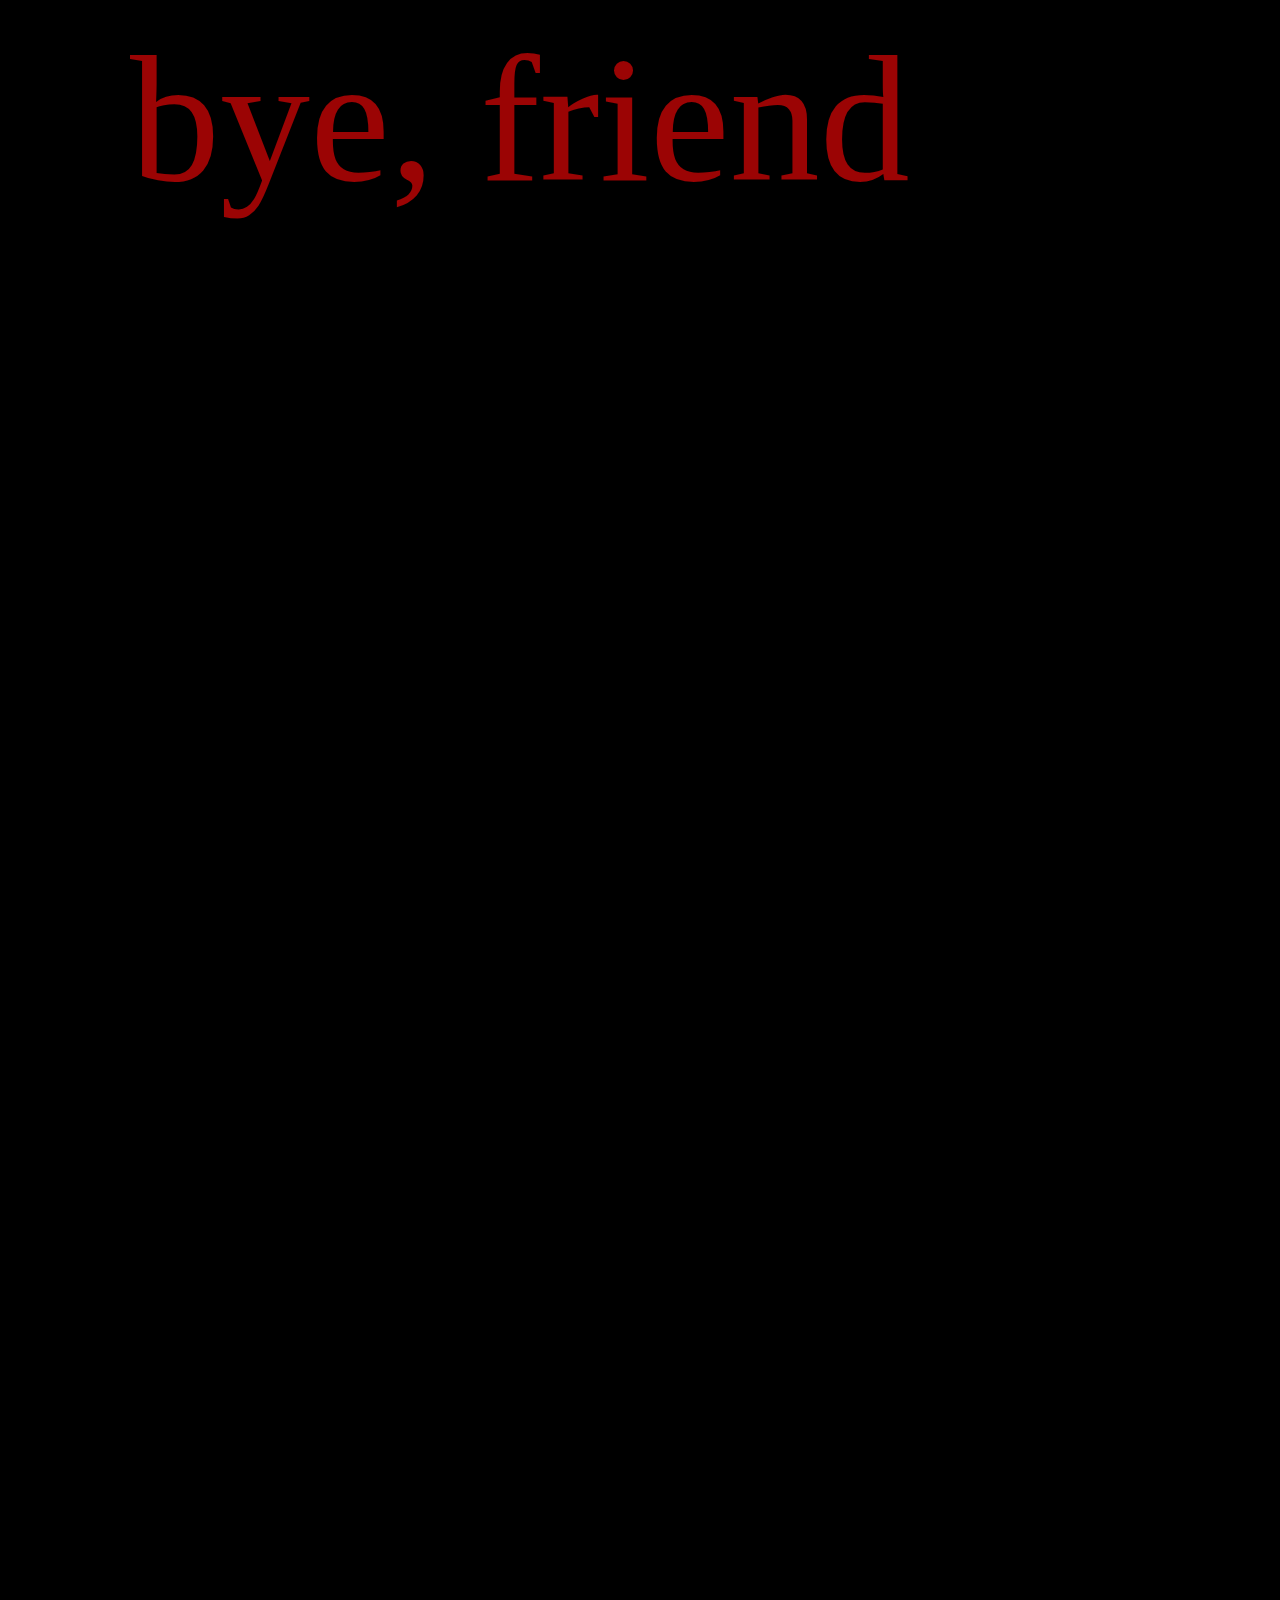
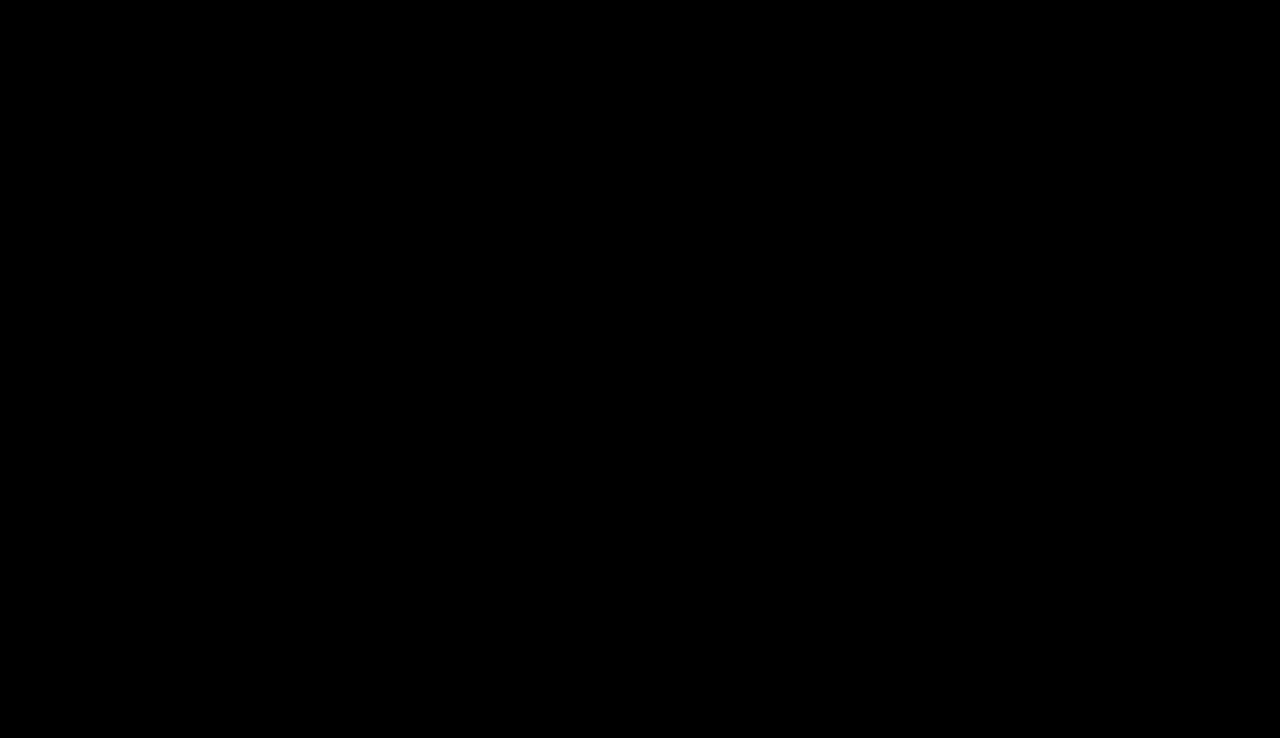
==== commit aa5cb8b1: "Update index.html" ====
--- a/index.html
+++ b/index.html
@@ -26,7 +26,9 @@
   overflow-x: hidden;
 }
 
-
+ .yuckhtml {
+
+ }
 
  .fc7 {
     width: 1440px;
@@ -1069,7 +1071,7 @@
 width: 480px;
 height: 104px;
 left: 1006px;
-top: 5430px;
+top: 5410px;
 
 font-family: Fira Code;
 font-style: normal;
@@ -1085,7 +1087,7 @@
 width: 480px;
 height: 104px;
 left: 1006px;
-top: 5715px;
+top: 5695px;
 
 font-family: Fira Code;
 font-style: normal;
@@ -1101,7 +1103,7 @@
   width: 540px;
   height: 472px;
   left: 976px;
-  top: 5340px;
+  top: 5320px;
 
   font-family: Fira Code;
   font-style: normal;
@@ -1135,7 +1137,7 @@
 width: 648px;
 height: 472px;
 left: 0px;
-top: 5855px;
+top: 5825px;
 
 font-family: Fira Code;
 font-style: normal;
@@ -1179,7 +1181,7 @@
 width: 480px;
 height: 104px;
 left: 20px;
-top: 5945px;
+top: 5915px;
 
 font-family: Fira Code;
 font-style: normal;
@@ -1195,7 +1197,7 @@
 width: 480px;
 height: 104px;
 left: 20px;
-top: 6230px;
+top: 6200px;
 
 font-family: Fira Code;
 font-style: normal;
